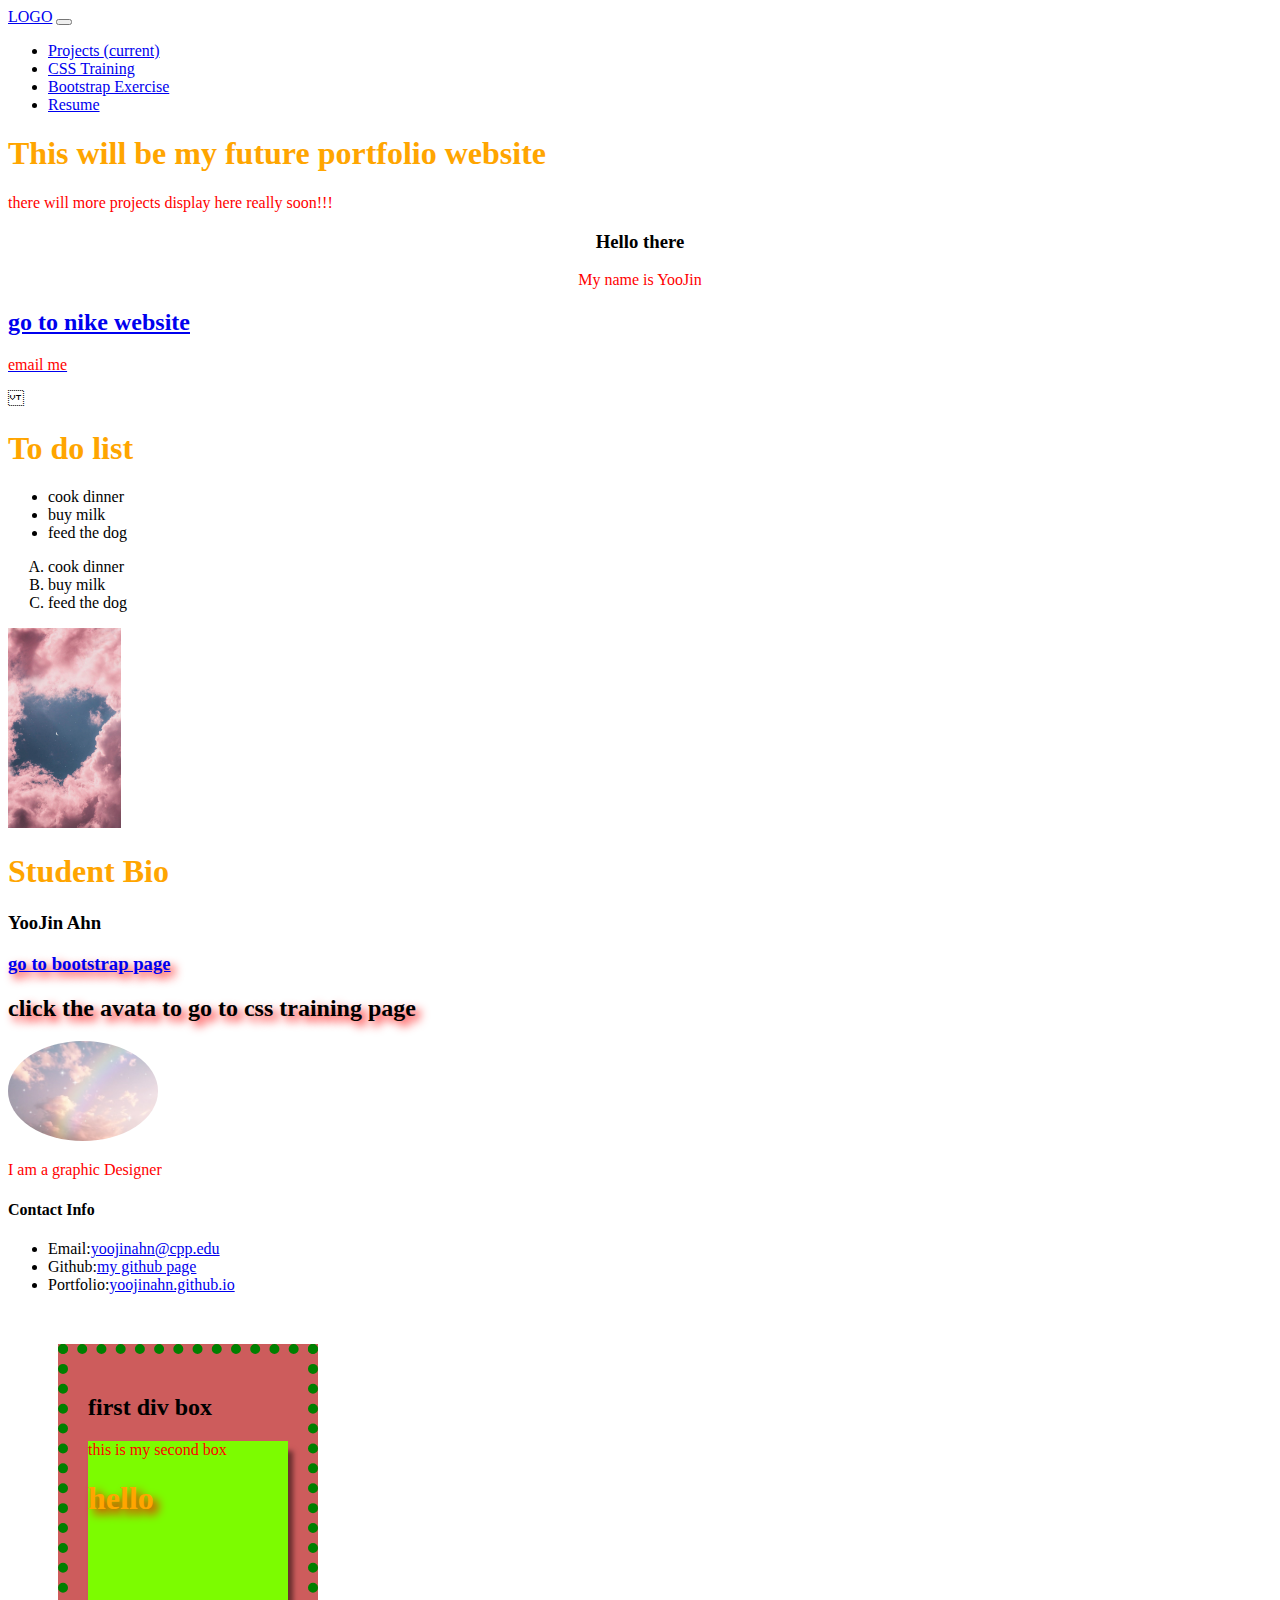
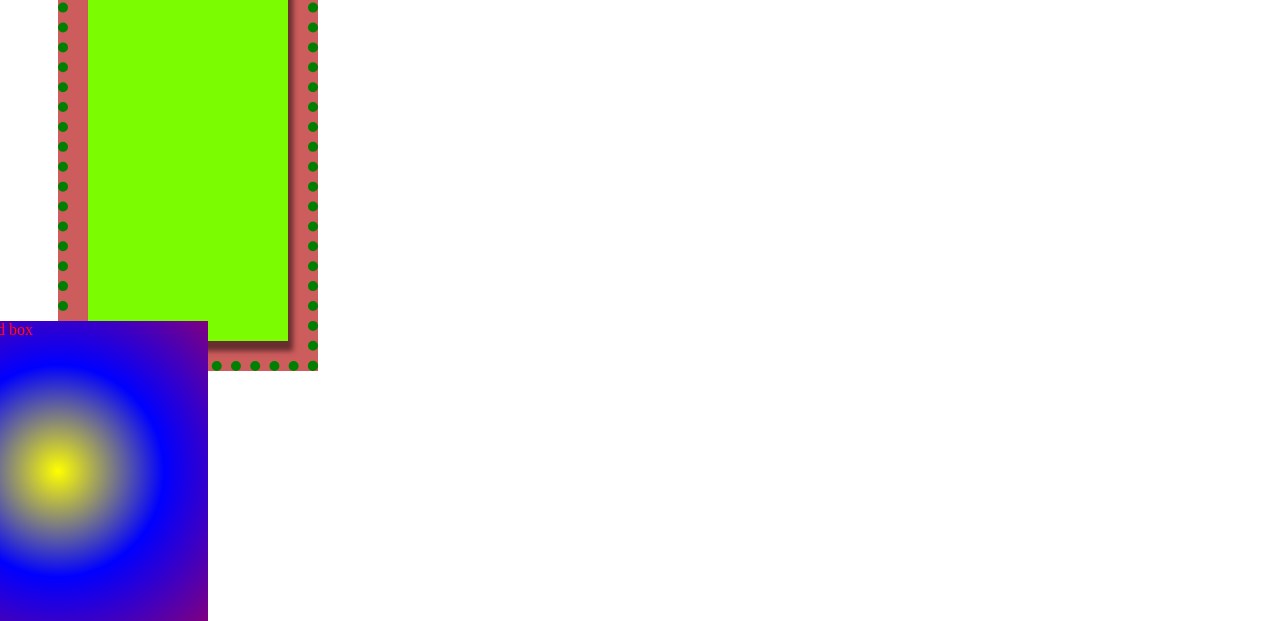
==== index.html @ 05a05e9c "resume" ====
<!DOCTYPE html>

<html>


<head>
  <meta charset="utf-8">
  <meta name="viewport" content="width=device-width, initial-scale=1">
  <title>Portfolio Page</title>
  <link rel="stylesheet" type:"text/css" href="assets/css/homePage.css">
     
  <!-- local/custom stylesheet -->
    <link rel="stylesheet" href="https://cdn.jsdelivr.net/npm/bootstrap@4.5.3/dist/css/bootstrap.min.css" integrity="sha384-TX8t27EcRE3e/ihU7zmQxVncDAy5uIKz4rEkgIXeMed4M0jlfIDPvg6uqKI2xXr2" crossorigin="anonymous"></head>
    
  </head> 

<body>
    <!-- BS navigation bar-->
      <nav class="navbar navbar-expand-lg navbar-light customNav">
          <a class="navbar-brand" href="index.html">LOGO</a>
          <button class="navbar-toggler" type="button" data-toggle="collapse" data-target="#navbarSupportedContent"
              aria-controls="navbarSupportedContent" aria-expanded="false" aria-label="Toggle navigation">
              <span class="navbar-toggler-icon"></span>
          </button>
  
          <div class="collapse navbar-collapse" id="navbarSupportedContent">
              <ul class="navbar-nav mr-auto">
                  <li class="nav-item">
                      <a class="nav-link" href="index.html">Projects <span class="sr-only">(current)</span></a>
                  </li>
                  <li class="nav-item">
                      <a class="nav-link" href="cssTraining.html">CSS Training</a>
                  </li>
                  <li class="nav-item">
                      <a class="nav-link" href="boostrapExercise.html">Bootstrap Exercise</a>
                  </li>
                  <li class="nav-item active">
                      <a class="nav-link" href="resume.html">Resume</a>
                  </li>
              </ul>
          </div>
      </nav>

  <h1 id="blackText">This will be my future portfolio website</h1>
  <p class="blackText">there will more projects display here really soon!!!</p>
  <h3 class="brownText" align="center">Hello there</h3>
  <p id="blackText" align="center">My name is YooJin</p>
  <a href="https://www.nike.com/" target="_blank">
    <h2>go to nike website</h2>
  </a>
  <a href="mailto:yoojinahn@cpp.edu">
    <p>email me</p>
  </a>
  
  <h1>To do list</h1>
  <!-- this order list -->
  <ul type="list-style-type:square"></ul>
  <ul>
    <li>cook dinner</li>
    <li>buy milk</li>
    <li>feed the dog</li>
  </ul>
  <ol type="A">
    <li>cook dinner</li>
    <li>buy milk</li>
    <li>feed the dog</li>
  </ol>
  <img width="auto" height="200" src="assets/images/moon.jpg">
</body>


<!--Student Bio Section-->
  <h1> Student Bio</h1>
  <h3>YooJin Ahn</h3>
  <a href="boostrapExercise.html">
  <h3 class="shadowText">go to bootstrap page</h3>
  </a>
  <h2 class="shadowText">click the avata to go to css training page</h2>
  <a href="cssTraining.html">
  <img width="auto" height="100" style="border-radius: 50%;" src="assets/images/rainbow.jpg">
  </a>

  <p>I am a graphic Designer</p> 
  <h4>Contact Info</h4>
  <ul>
    <li>Email:<a href="mailto:yoojinahn@cpp.edu">yoojinahn@cpp.edu</a></li>
    <li>Github:<a href="https://github.com/yoojinahn82/yoojinahn.github.io">my github page</a></li>
    <li>Portfolio:<a href="https://yoojinahn82.github.io/yoojinahn.github.io/">yoojinahn.github.io</a></li>
  </ul>

  <div id="firstBox">
    <h2>first div box</h2>
    <div class="secondBox">
      <p>this is my second box</p>
      <h1 class="shadowText">hello</h1>
    </div>
  </div>

  <div id="thirdBox">
    <P>this is my third box</P>

  </div>

</body>

<!-- boostrap script -->
<script src="https://code.jquery.com/jquery-3.5.1.slim.min.js" integrity="sha384-DfXdz2htPH0lsSSs5nCTpuj/zy4C+OGpamoFVy38MVBnE+IbbVYUew+OrCXaRkfj" crossorigin="anonymous"></script>
<script src="https://cdn.jsdelivr.net/npm/popper.js@1.16.1/dist/umd/popper.min.js" integrity="sha384-9/reFTGAW83EW2RDu2S0VKaIzap3H66lZH81PoYlFhbGU+6BZp6G7niu735Sk7lN" crossorigin="anonymous"></script>
<script src="https://cdn.jsdelivr.net/npm/bootstrap@4.5.3/dist/js/bootstrap.min.js" integrity="sha384-w1Q4orYjBQndcko6MimVbzY0tgp4pWB4lZ7lr30WKz0vr/aWKhXdBNmNb5D92v7s" crossorigin="anonymous"></script>

</html>
---- assets/css/homePage.css ----
h1 {
  background-image: url(assets/background-image);
  background-repeat: no-repeat;
  background-size: cover;
  color: orange
}

p {
  color: red;
}

h3.pinkText {
  color: green text-decoration="underline";
}

p#pinkText {
  color: hotpink;
}

#firstBox {
  width: 200px;
  background-color: indianred;
  padding: 20px;
  margin: 50px;
  border: 10px green dotted;
}

.secondBox {
  width: 100%;
  height: 500px;
  background-color: lawngreen;
  box-shadow: 5px 10px 5px rgba(0, 0, 0, 0.5);

}

#thirdBox {
  width: 300px;
  height: 300px;
  background-color: #53D0B3;
  margin: -100px;
  background-image: radial-gradient(yellow, blue, purple);
}

a.customLink {
  text-decoration: none;
}

.shadowText {
  text-shadow: 5px 5px 10px red;
}
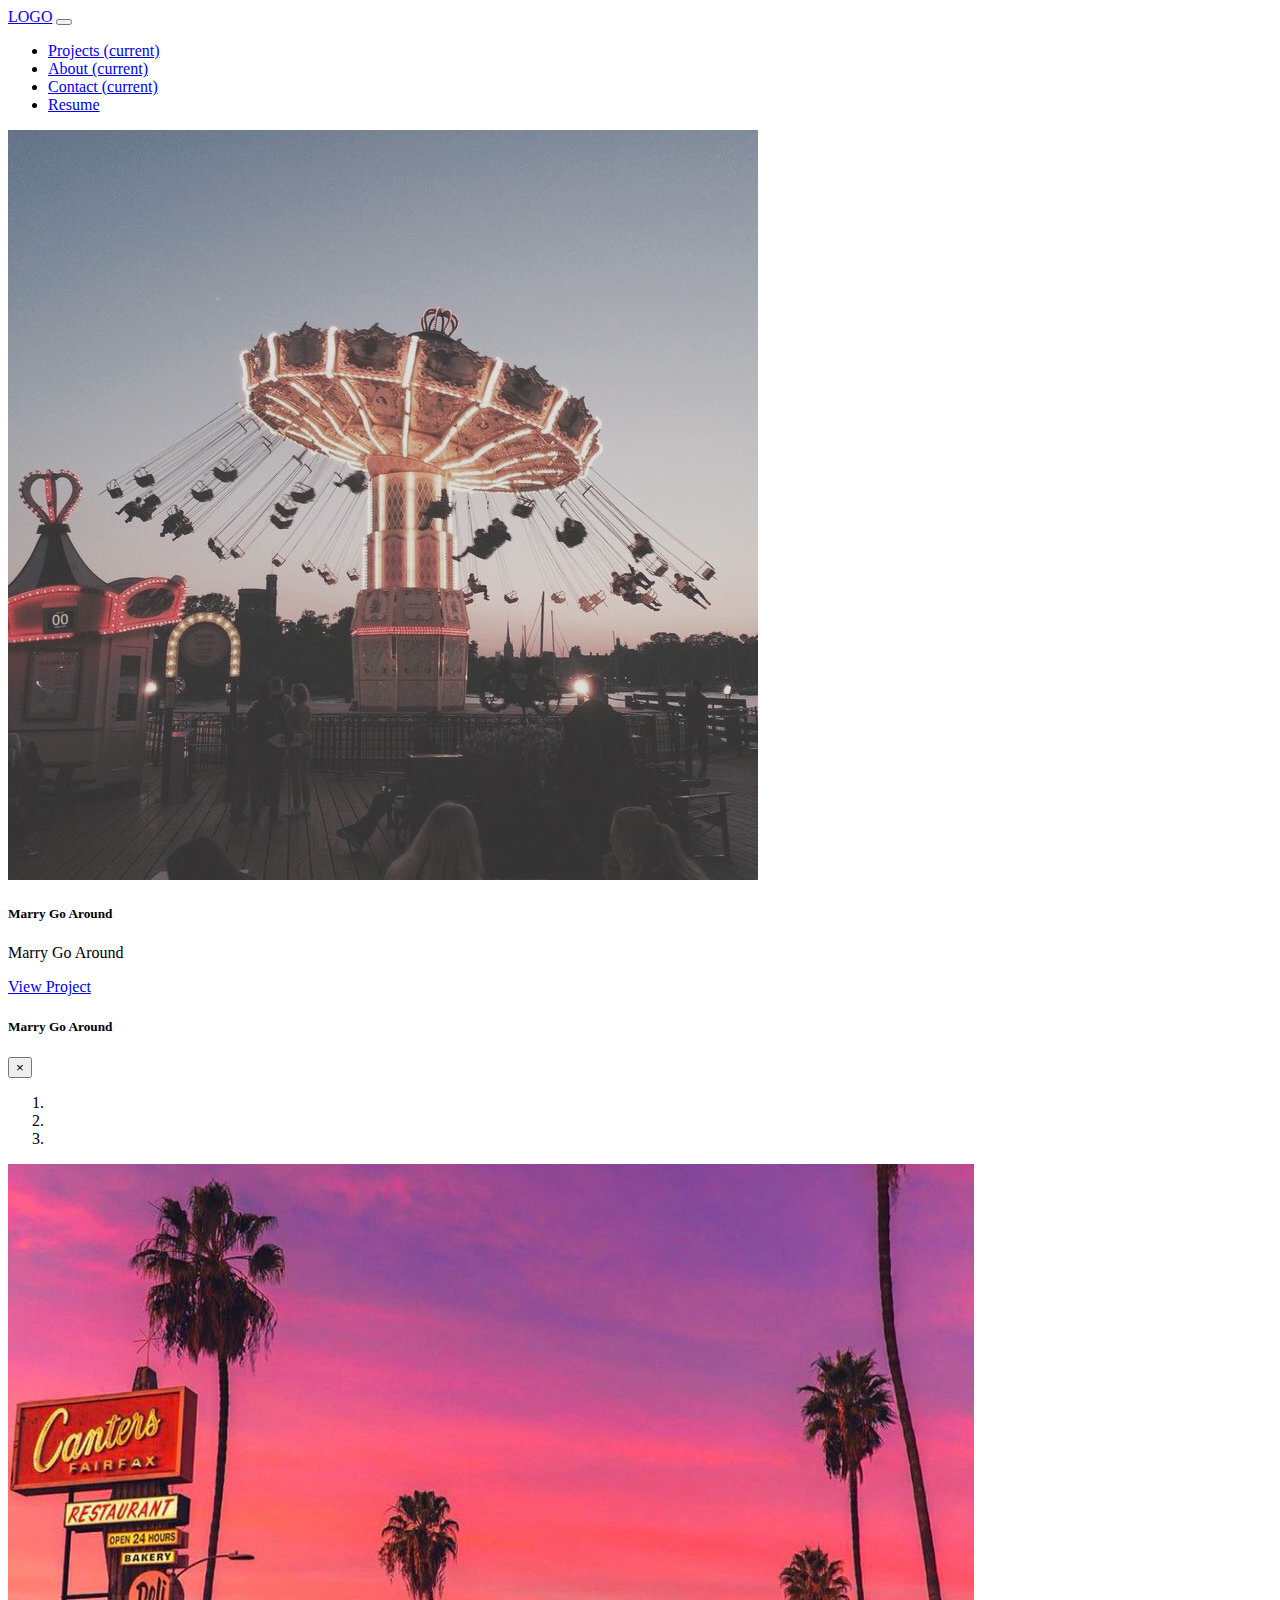
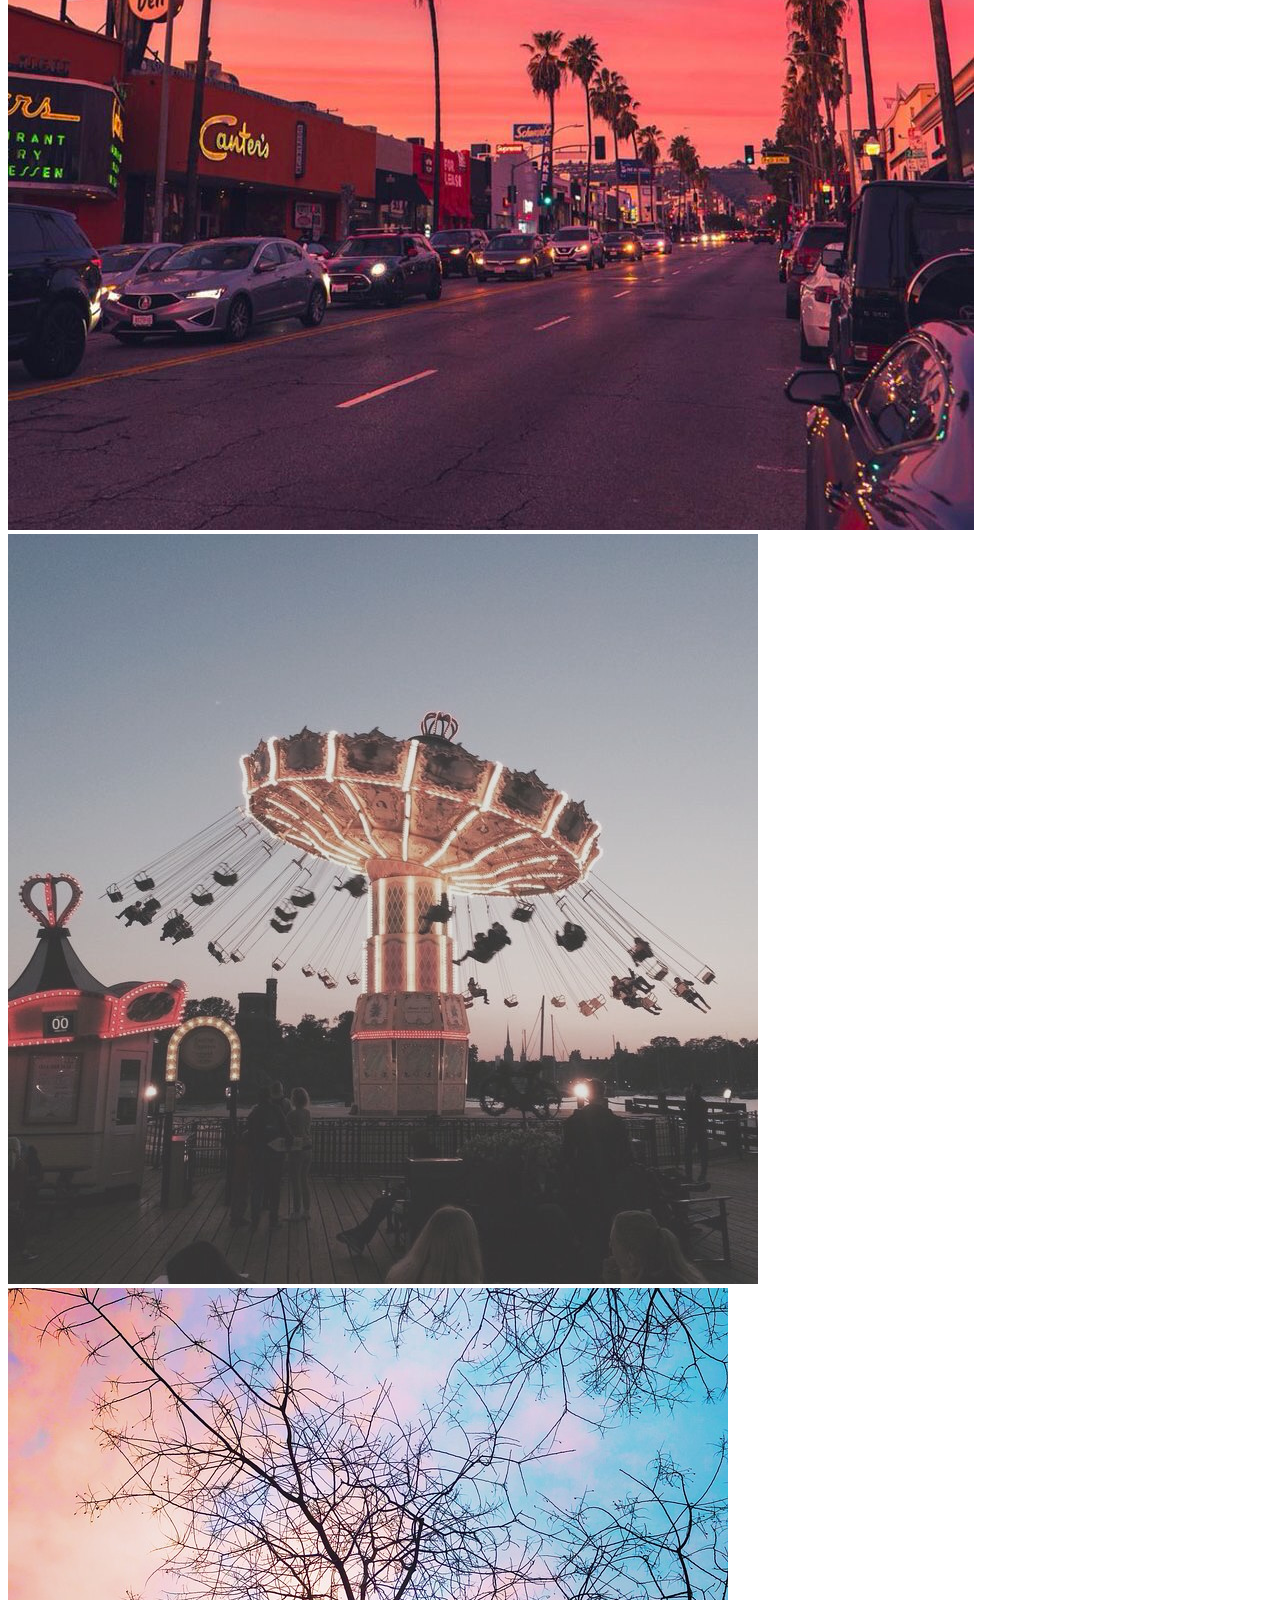
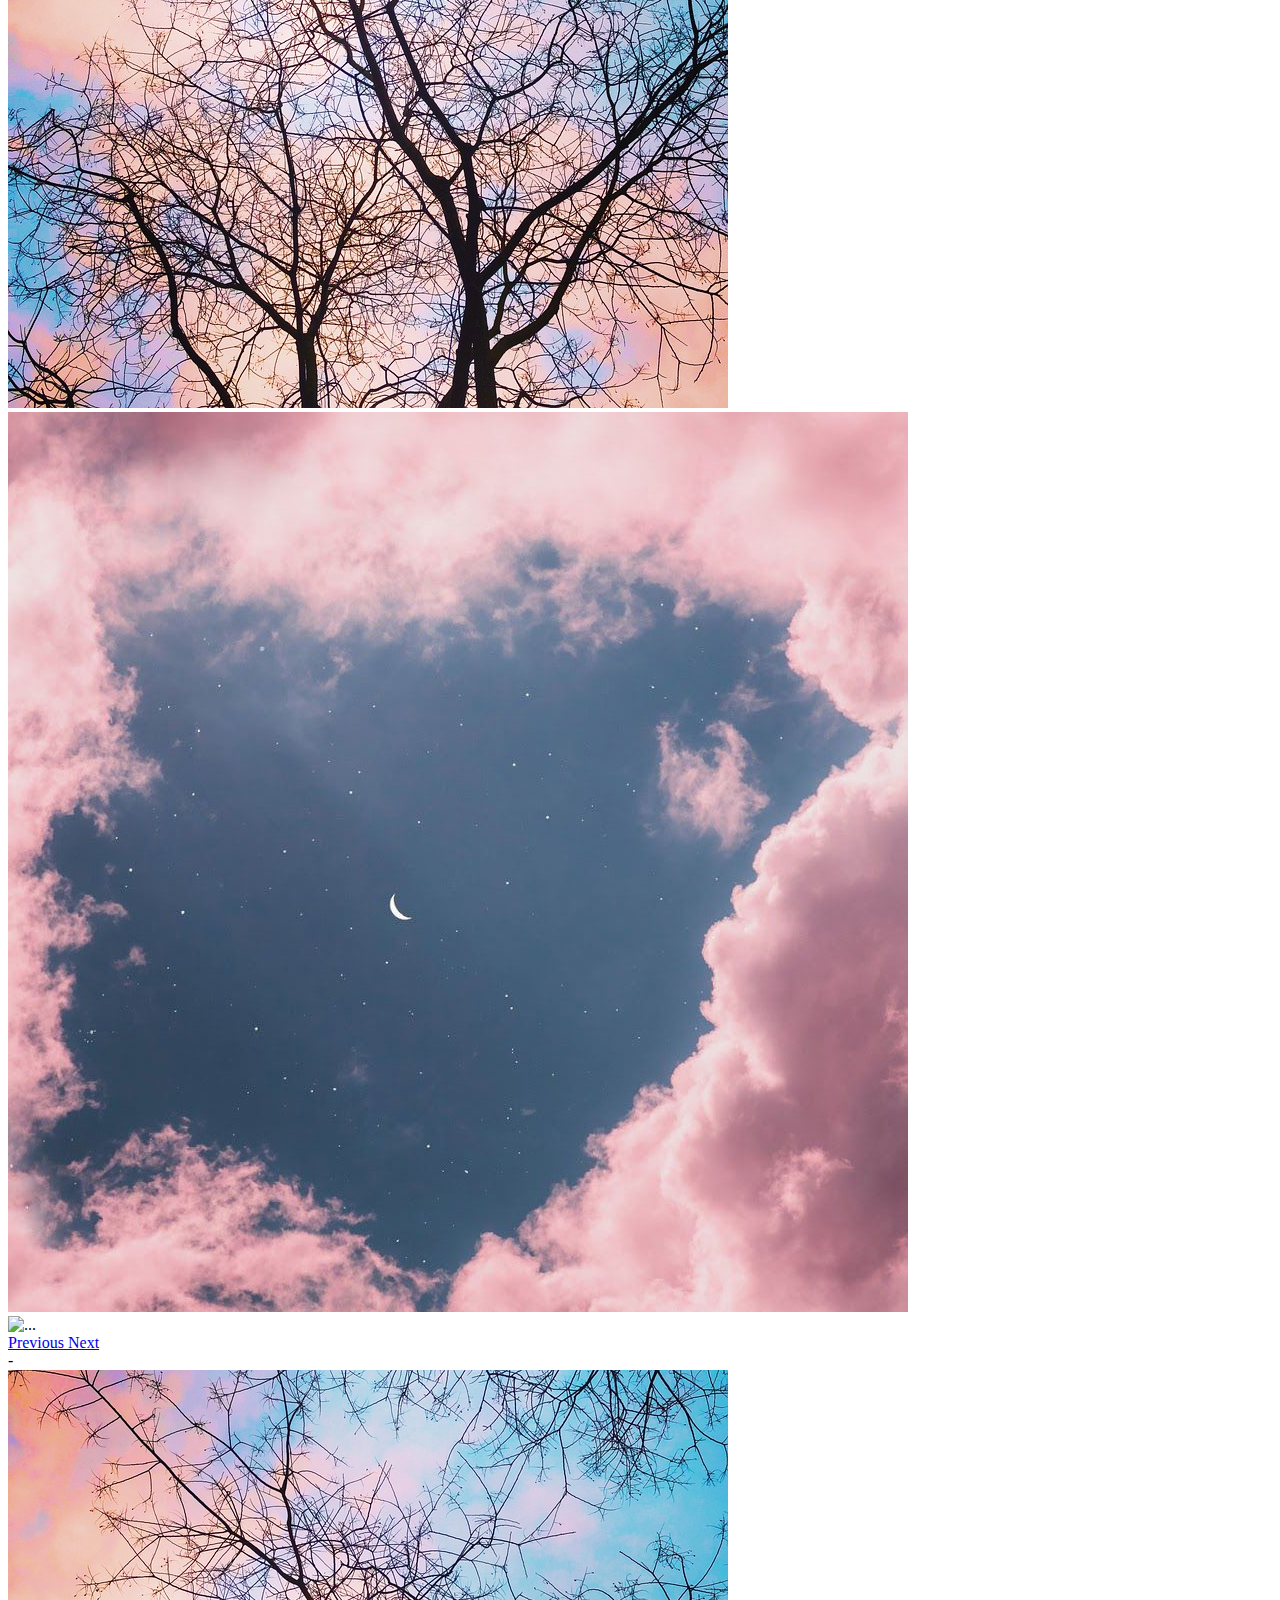
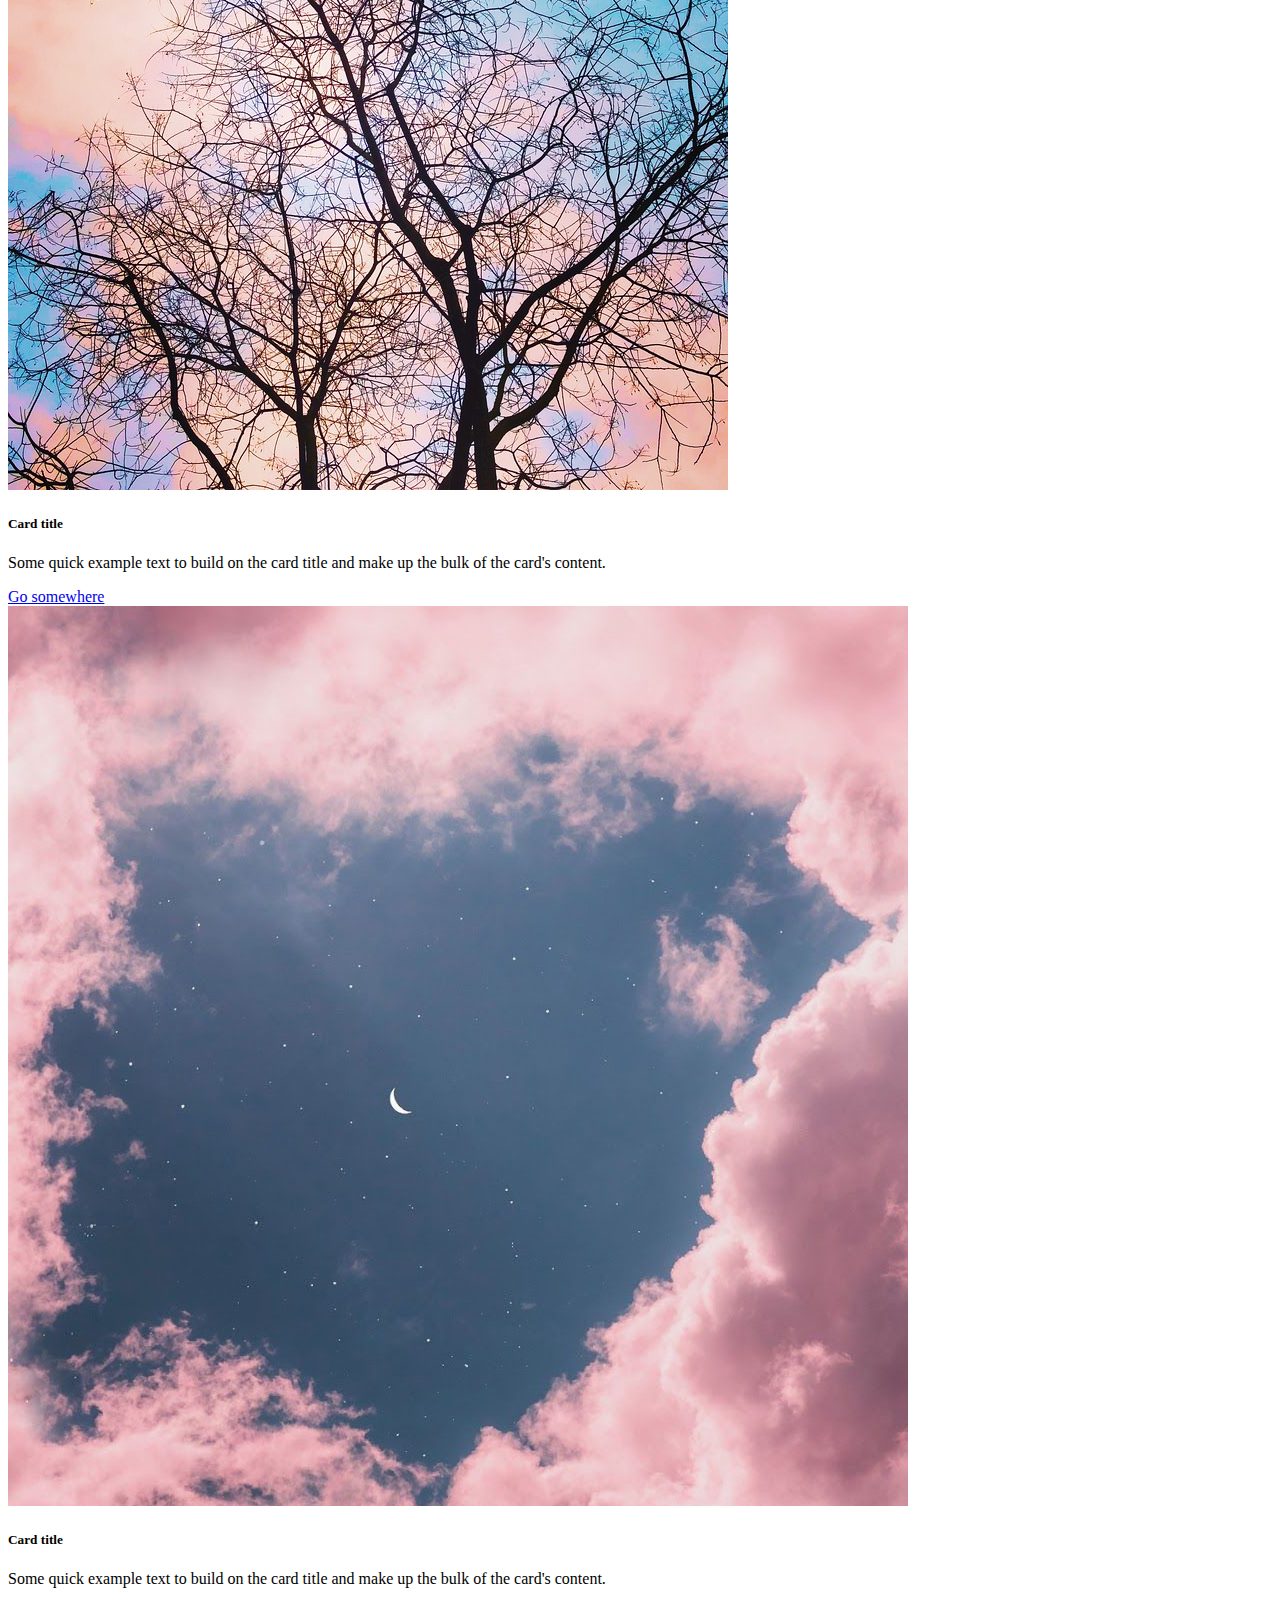
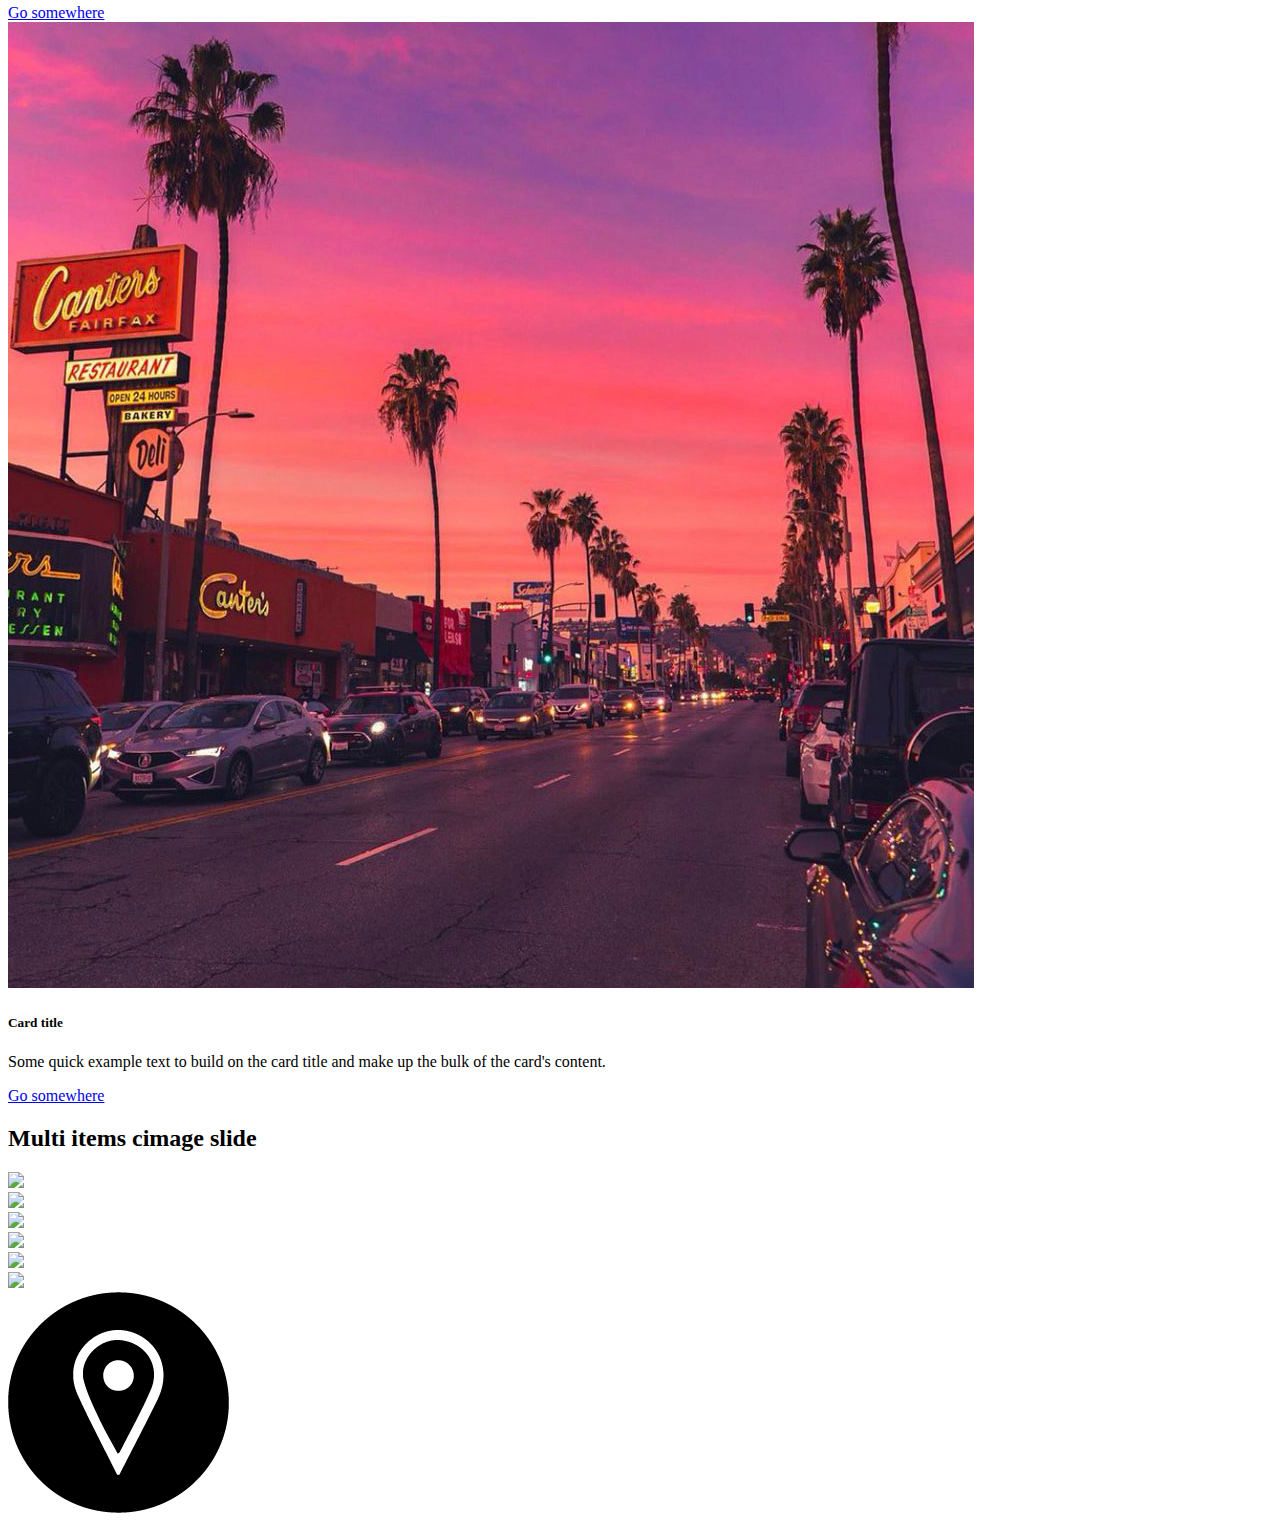
==== commit a04cfb8b: "projects" ====
--- a/index.html
+++ b/index.html
@@ -5,109 +5,243 @@
 
 
 <head>
+
+
   <meta charset="utf-8">
   <meta name="viewport" content="width=device-width, initial-scale=1">
   <title>Portfolio Page</title>
-  <link rel="stylesheet" type:"text/css" href="assets/css/homePage.css">
-     
+ 
+ 
+  <!-- Favicon  -->
+
+   <link rel="icon" href="favicon.ico" type="image/x-icon" />
+   <link rel="apple-touch-icon" href="images/apple-touch-icon.png">
+   <link rel="apple-touch-icon" sizes="72x72" href="images/apple-touch-icon-72x72.png">
+   <link rel="apple-touch-icon" sizes="114x114" href="images/apple-touch-icon-114x114.png">
+
   <!-- local/custom stylesheet -->
-    <link rel="stylesheet" href="https://cdn.jsdelivr.net/npm/bootstrap@4.5.3/dist/css/bootstrap.min.css" integrity="sha384-TX8t27EcRE3e/ihU7zmQxVncDAy5uIKz4rEkgIXeMed4M0jlfIDPvg6uqKI2xXr2" crossorigin="anonymous"></head>
-    
-  </head> 
-
-<body>
-    <!-- BS navigation bar-->
-      <nav class="navbar navbar-expand-lg navbar-light customNav">
-          <a class="navbar-brand" href="index.html">LOGO</a>
-          <button class="navbar-toggler" type="button" data-toggle="collapse" data-target="#navbarSupportedContent"
-              aria-controls="navbarSupportedContent" aria-expanded="false" aria-label="Toggle navigation">
-              <span class="navbar-toggler-icon"></span>
-          </button>
-  
-          <div class="collapse navbar-collapse" id="navbarSupportedContent">
-              <ul class="navbar-nav mr-auto">
-                  <li class="nav-item">
-                      <a class="nav-link" href="index.html">Projects <span class="sr-only">(current)</span></a>
-                  </li>
-                  <li class="nav-item">
+  <link rel="stylesheet" href="https://cdn.jsdelivr.net/npm/bootstrap@4.5.3/dist/css/bootstrap.min.css"
+    integrity="sha384-TX8t27EcRE3e/ihU7zmQxVncDAy5uIKz4rEkgIXeMed4M0jlfIDPvg6uqKI2xXr2" crossorigin="anonymous">
+</head>
+
+</head>
+
+<body id="goToTop" data-spy="scroll" data-offset="0" data-target="goToTop">
+  <!-- BS navigation bar-->
+  <nav class="navbar navbar-expand-lg navbar-light customNav">
+    <a class="navbar-brand" href="index.html">LOGO</a>
+    <button class="navbar-toggler" type="button" data-toggle="collapse" data-target="#navbarSupportedContent"
+      aria-controls="navbarSupportedContent" aria-expanded="false" aria-label="Toggle navigation">
+      <span class="navbar-toggler-icon"></span>
+    </button>
+
+    <div class="collapse navbar-collapse" id="navbarSupportedContent">
+      <ul class="navbar-nav mr-auto">
+        <li class="nav-item">
+          <a class="nav-link" href="index.html">Projects <span class="sr-only">(current)</span></a>
+        </li>
+        <li class="nav-item">
+          <a class="nav-link" href="index.html">About <span class="sr-only">(current)</span></a>
+        </li>
+        <li class="nav-item">
+          <a class="nav-link" href="index.html">Contact <span class="sr-only">(current)</span></a>
+        </li>
+        <li class="nav-item">
+          <a class="nav-link" href="resume.html">Resume</a>
+
+
+          <!-- <li class="nav-item">
                       <a class="nav-link" href="cssTraining.html">CSS Training</a>
                   </li>
                   <li class="nav-item">
                       <a class="nav-link" href="boostrapExercise.html">Bootstrap Exercise</a>
-                  </li>
-                  <li class="nav-item active">
-                      <a class="nav-link" href="resume.html">Resume</a>
-                  </li>
-              </ul>
-          </div>
-      </nav>
-
-  <h1 id="blackText">This will be my future portfolio website</h1>
-  <p class="blackText">there will more projects display here really soon!!!</p>
-  <h3 class="brownText" align="center">Hello there</h3>
-  <p id="blackText" align="center">My name is YooJin</p>
-  <a href="https://www.nike.com/" target="_blank">
-    <h2>go to nike website</h2>
-  </a>
-  <a href="mailto:yoojinahn@cpp.edu">
-    <p>email me</p>
-  </a>
-  -
-  <h1>To do list</h1>
-  <!-- this order list -->
-  <ul type="list-style-type:square"></ul>
-  <ul>
-    <li>cook dinner</li>
-    <li>buy milk</li>
-    <li>feed the dog</li>
-  </ul>
-  <ol type="A">
-    <li>cook dinner</li>
-    <li>buy milk</li>
-    <li>feed the dog</li>
-  </ol>
-  <img width="auto" height="200" src="assets/images/moon.jpg">
-</body>
-
-
-<!--Student Bio Section-->
-  <h1> Student Bio</h1>
-  <h3>YooJin Ahn</h3>
-  <a href="boostrapExercise.html">
-  <h3 class="shadowText">go to bootstrap page</h3>
-  </a>
-  <h2 class="shadowText">click the avata to go to css training page</h2>
-  <a href="cssTraining.html">
-  <img width="auto" height="100" style="border-radius: 50%;" src="assets/images/rainbow.jpg">
-  </a>
-
-  <p>I am a graphic Designer</p> 
-  <h4>Contact Info</h4>
-  <ul>
-    <li>Email:<a href="mailto:yoojinahn@cpp.edu">yoojinahn@cpp.edu</a></li>
-    <li>Github:<a href="https://github.com/yoojinahn82/yoojinahn.github.io">my github page</a></li>
-    <li>Portfolio:<a href="https://yoojinahn82.github.io/yoojinahn.github.io/">yoojinahn.github.io</a></li>
-  </ul>
-
-  <div id="firstBox">
-    <h2>first div box</h2>
-    <div class="secondBox">
-      <p>this is my second box</p>
-      <h1 class="shadowText">hello</h1>
+                  </li> -->
+        </li>
+      </ul>
+    </div>
+  </nav>
+
+  <div class="container-fluid">
+    <div class="row">
+      <!-- modal for marrygoaround -->
+      <div class="col-sm-6 col-md-4 col-lg-3">
+        <div class="card">
+          <img src="assets/images/marry.jpg" class="card-img-top" alt="...">
+          <div class="card-body">
+            <h5 class="card-title">Marry Go Around</h5>
+            <p class="card-text">Marry Go Around</p>
+            <a href="#" class="btn btn-primary" data-target="modal" data-toggle="marrymodal">View Project</a>
+          </div>
+        </div>
+
+        <!-- modal for marry go around project -->
+        <div class="modal fade" id="marrymodal" tabindex="-1" aria-hidden="true">
+          <div class="modal-dialog modal-xl">
+            <div class="modal-content">
+              <div class="modal-header">
+                <h5 class="modal-title">Marry Go Around</h5>
+                <button type="button" class="close" data-dismiss="modal" aria-label="Close">
+                  <span aria-hidden="true">&times;</span>
+                </button>
+              </div>
+              <div class="modal-body">
+                <div id="carouselExampleIndicators" class="carousel slide" data-ride="carousel">
+                  <ol class="carousel-indicators">
+                    <li data-target="#carouselExampleIndicators" data-slide-to="0" class="active"></li>
+                    <li data-target="#carouselExampleIndicators" data-slide-to="1"></li>
+                    <li data-target="#carouselExampleIndicators" data-slide-to="2"></li>
+                  </ol>
+                  <div class="carousel-inner">
+                    <div class="carousel-item active">
+                      <img src="assets/images/la.jpg" class="d-block w-100" alt="...">
+                    </div>
+                    <div class="carousel-item">
+                      <img src="assets/images/marry.jpg" class="d-block w-100" alt="...">
+                    </div>
+                    <div class="carousel-item">
+                      <img src="assets/images/tree.jpg" class="d-block w-100" alt="...">
+                    </div>
+                    <div class="carousel-item">
+                      <img src="assets/images/moon.jpg" class="d-block w-100" alt="...">
+                    </div>
+                    <div class="carousel-item">
+                      <img src="..." class="d-block w-100" alt="...">
+                    </div>
+                  </div>
+                  <a class="carousel-control-prev" href="#carouselExampleIndicators" role="button" data-slide="prev">
+                    <span class="carousel-control-prev-icon" aria-hidden="true"></span>
+                    <span class="sr-only">Previous</span>
+                  </a>
+                  <a class="carousel-control-next" href="#carouselExampleIndicators" role="button" data-slide="next">
+                    <span class="carousel-control-next-icon" aria-hidden="true"></span>
+                    <span class="sr-only">Next</span>
+                  </a>
+                </div>
+              </div>
+            </div>
+          </div>
+        </div>
+      </div>
+
+      <div class="col-sm-6 col-md-4 col-lg-3"> -   
+        <div class="card">
+          <img src="assets/images/tree.jpg" class="card-img-top" alt="...">
+          <div class="card-body">
+            <h5 class="card-title">Card title</h5>
+            <p class="card-text">Some quick example text to build on the card title and make up the bulk of the card's
+              content.</p>
+            <a href="#" class="btn btn-primary">Go somewhere</a>
+          </div>
+        </div>
+
+      </div>
+      <div class="col-sm-6 col-md-4 col-lg-3">
+        <div class="card">
+          <img src="assets/images/moon.jpg" class="card-img-top" alt="...">
+          <div class="card-body">
+            <h5 class="card-title">Card title</h5>
+            <p class="card-text">Some quick example text to build on the card title and make up the bulk of the card's
+              content.</p>
+            <a href="#" class="btn btn-primary">Go somewhere</a>
+          </div>
+        </div>
+      </div>
+      <div class="col-sm-6 col-md-4 col-lg-3">
+        <div class="card">
+          <img src="assets/images/la.jpg" class="card-img-top" alt="...">
+          <div class="card-body">
+            <h5 class="card-title">Card title</h5>
+            <p class="card-text">Some quick example text to build on the card title and make up the bulk of the card's
+              content.</p>
+            <a href="#" class="btn btn-primary">Go somewhere</a>
+          </div>
+        </div>
+
+
+         <!-- multi items carousel slider -->
+         <section class="multiItemsCarousel">
+          <div class="sectionTitle ">
+              <h2>Multi items cimage slide</h2>
+          </div>
+
+          <div class="row">
+              <div id="muliCarousel" class="carousel slide" data-ride="carousel">
+                  <div class="carousel-inner">
+                      <div class="carousel-item active">
+                          <img class="col-6 col-sm-4 col-md-3" src="assets/images/apple.jpeg">
+                      </div>
+                      <div class="carousel-item">
+                          <img class="col-6 col-sm-4 col-md-3" src="assets/images/huskies.jpeg">
+                      </div>
+                      <div class="carousel-item">
+                          <img class="col-6 col-sm-4 col-md-3" src="assets/images/macaroon.jpg">
+                      </div>
+                      <div class="carousel-item">
+                          <img class="col-6 col-sm-4 col-md-3" src="assets/images/foxCupcake.jpg">
+                      </div>
+                      <div class="carousel-item">
+                          <img class="col-6 col-sm-4 col-md-3" src="assets/images/wave.jpg">
+                      </div>
+                      <div class="carousel-item">
+                          <img class="col-6 col-sm-4 col-md-3" src="assets/images/camping.jpg">
+                      </div>
+                  </div>
+
+                  <a class="carousel-control-prev" href="#muliCarousel" role="button" data-slide="prev">
+                      <span aria-hidden="true">
+                          <i class="fas fa-chevron-left"></i>
+                      </span>
+                  </a>
+                  <a class="carousel-control-next" href="#muliCarousel" role="button" data-slide="next">
+                      <span aria-hidden="true">
+                          <i class="fas fa-chevron-right"></i>
+                      </span>
+                  </a>
+              </div>
+          </div>
+      </section>
+        <!-- extra sm-4 will be push down  -->
+      </div>
     </div>
   </div>
 
-  <div id="thirdBox">
-    <P>this is my third box</P>
-
+  <div class="footer">
+    <a type="button" class="btn btn-secondary" data-toggle="tooltip" data-placement="right" title="click here" href="#goToTop">
+     <span>
+       <img src="assets/images/location.png">
+     </span>
+    </a>
   </div>
 
-</body>
-
-<!-- boostrap script -->
-<script src="https://code.jquery.com/jquery-3.5.1.slim.min.js" integrity="sha384-DfXdz2htPH0lsSSs5nCTpuj/zy4C+OGpamoFVy38MVBnE+IbbVYUew+OrCXaRkfj" crossorigin="anonymous"></script>
-<script src="https://cdn.jsdelivr.net/npm/popper.js@1.16.1/dist/umd/popper.min.js" integrity="sha384-9/reFTGAW83EW2RDu2S0VKaIzap3H66lZH81PoYlFhbGU+6BZp6G7niu735Sk7lN" crossorigin="anonymous"></script>
-<script src="https://cdn.jsdelivr.net/npm/bootstrap@4.5.3/dist/js/bootstrap.min.js" integrity="sha384-w1Q4orYjBQndcko6MimVbzY0tgp4pWB4lZ7lr30WKz0vr/aWKhXdBNmNb5D92v7s" crossorigin="anonymous"></script>
+  <!-- boostrap script -->
+  <script src="https://code.jquery.com/jquery-3.5.1.slim.min.js"
+    integrity="sha384-DfXdz2htPH0lsSSs5nCTpuj/zy4C+OGpamoFVy38MVBnE+IbbVYUew+OrCXaRkfj" crossorigin="anonymous">
+  </script>
+  <script src="https://cdn.jsdelivr.net/npm/popper.js@1.16.1/dist/umd/popper.min.js"
+    integrity="sha384-9/reFTGAW83EW2RDu2S0VKaIzap3H66lZH81PoYlFhbGU+6BZp6G7niu735Sk7lN" crossorigin="anonymous">
+  </script>
+  <script src="https://cdn.jsdelivr.net/npm/bootstrap@4.5.3/dist/js/bootstrap.min.js"
+    integrity="sha384-w1Q4orYjBQndcko6MimVbzY0tgp4pWB4lZ7lr30WKz0vr/aWKhXdBNmNb5D92v7s" crossorigin="anonymous">
+  </script>
+
+  <script>
+    $(document).ready(function () {
+      //tool tip
+      $('[data-toggle="tooltip"]').tooltip ();
+
+      $("a.toTop").on('click', function (event) {
+                if (this.hash !== "") {
+                    event.preventDefault();
+                    var hash = this.hash;
+                    $('html, body').animate({
+                        scrollTop: $(hash).offset().top
+                    }, 800, function () {
+                        window.location.hash = hash;
+                    });
+                }
+            });
+    })
+
+  </script>
 
 </html>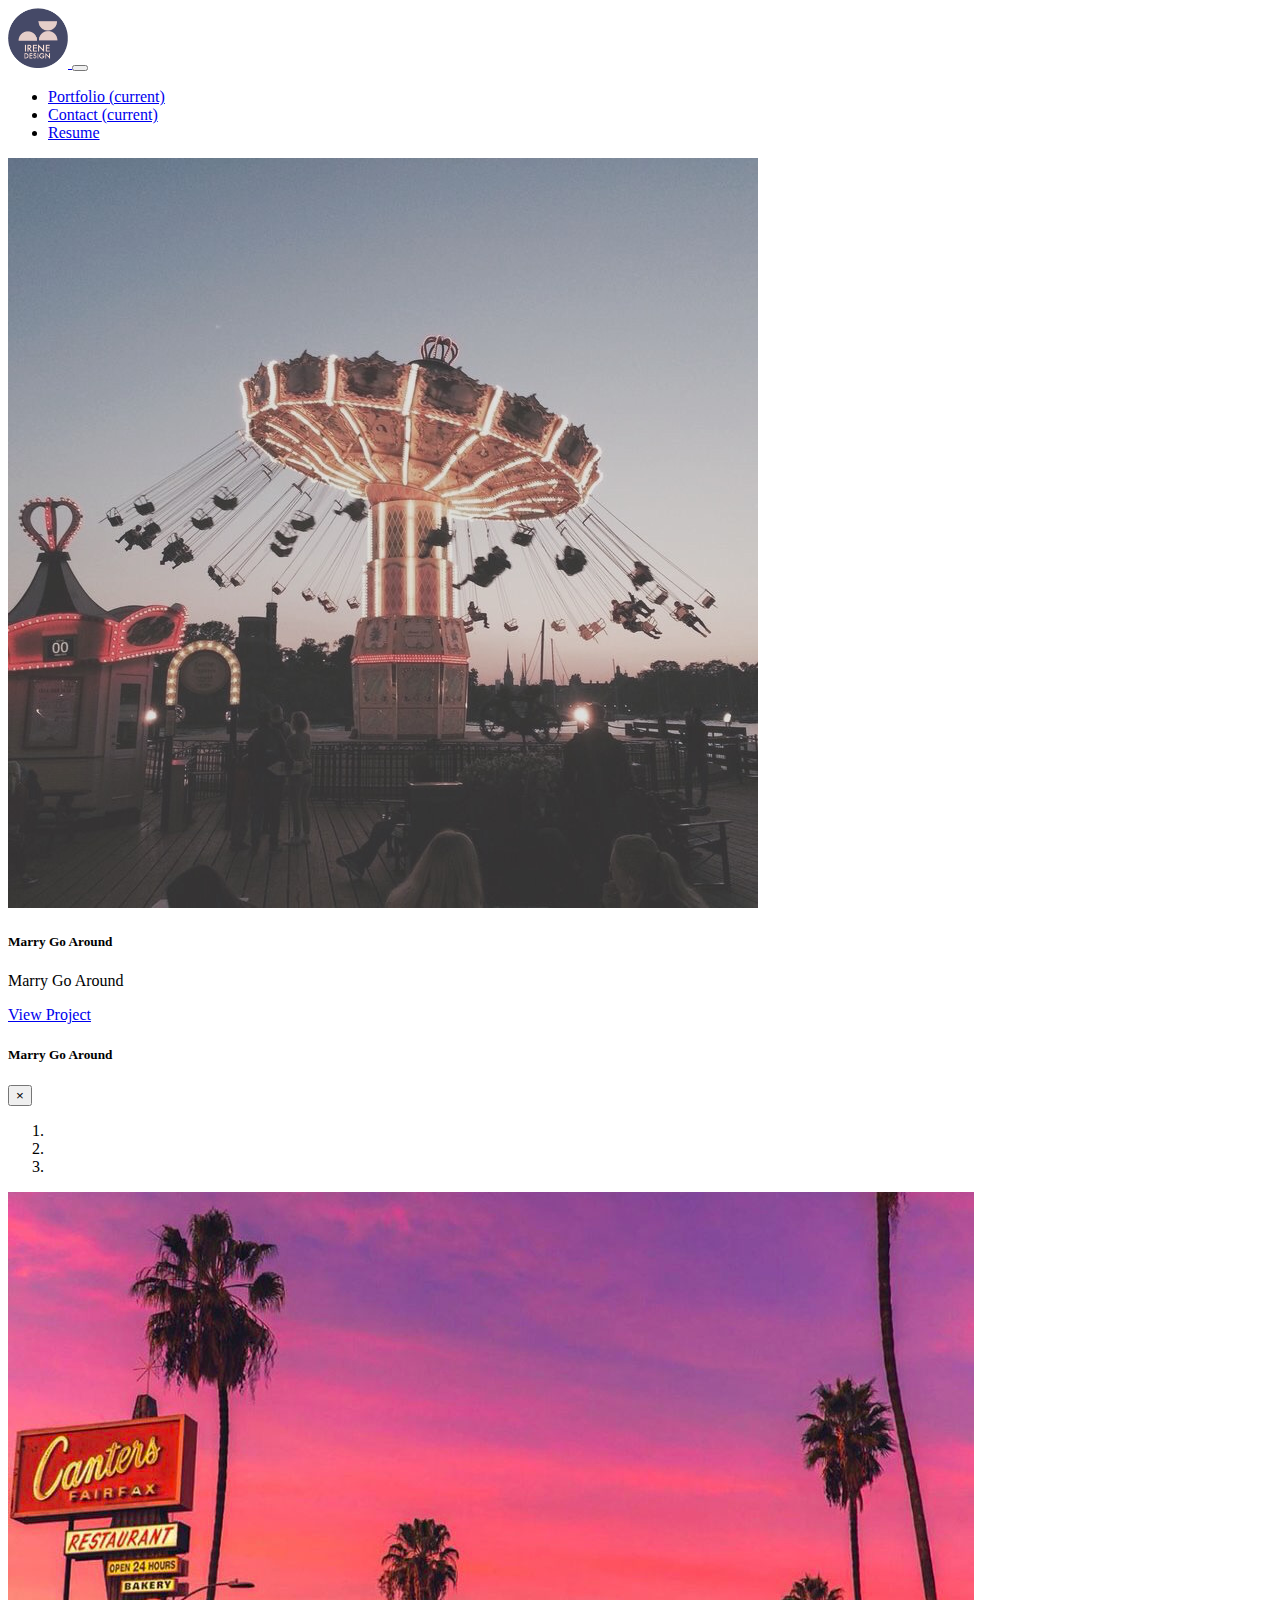
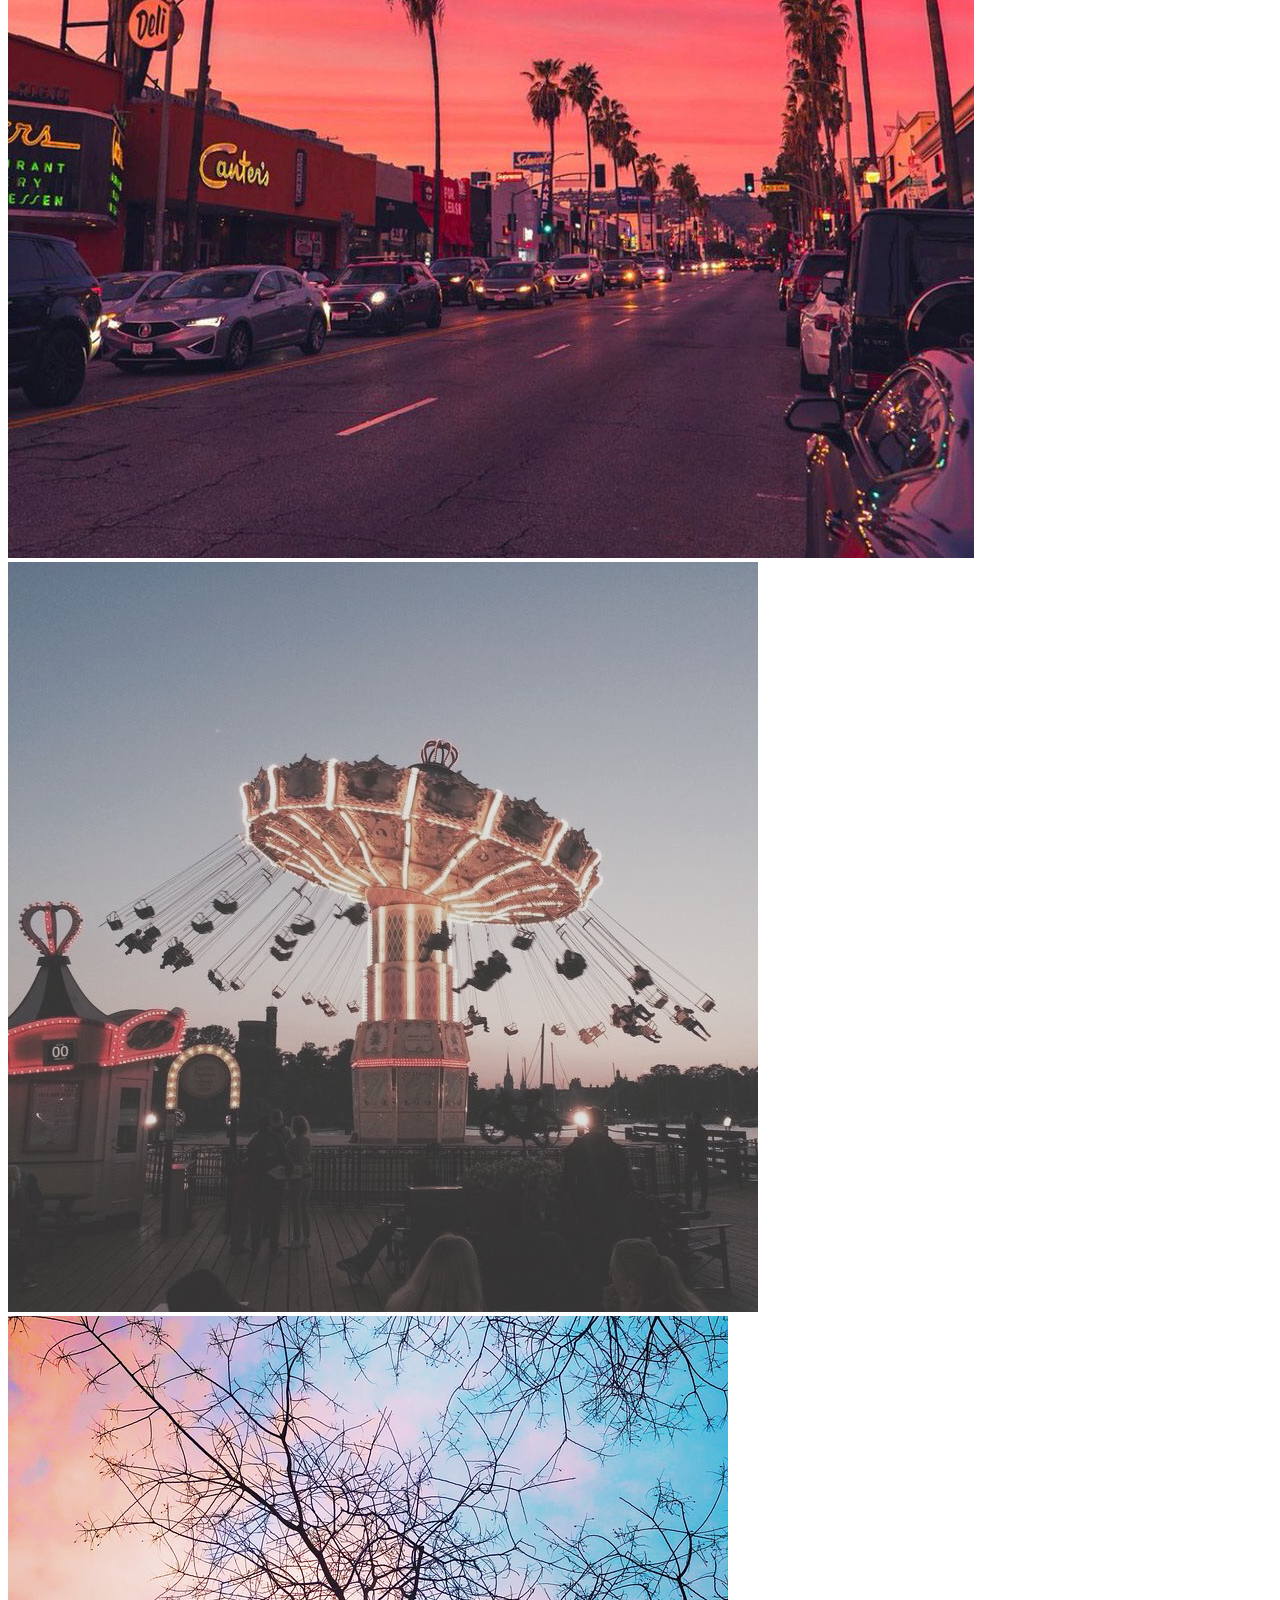
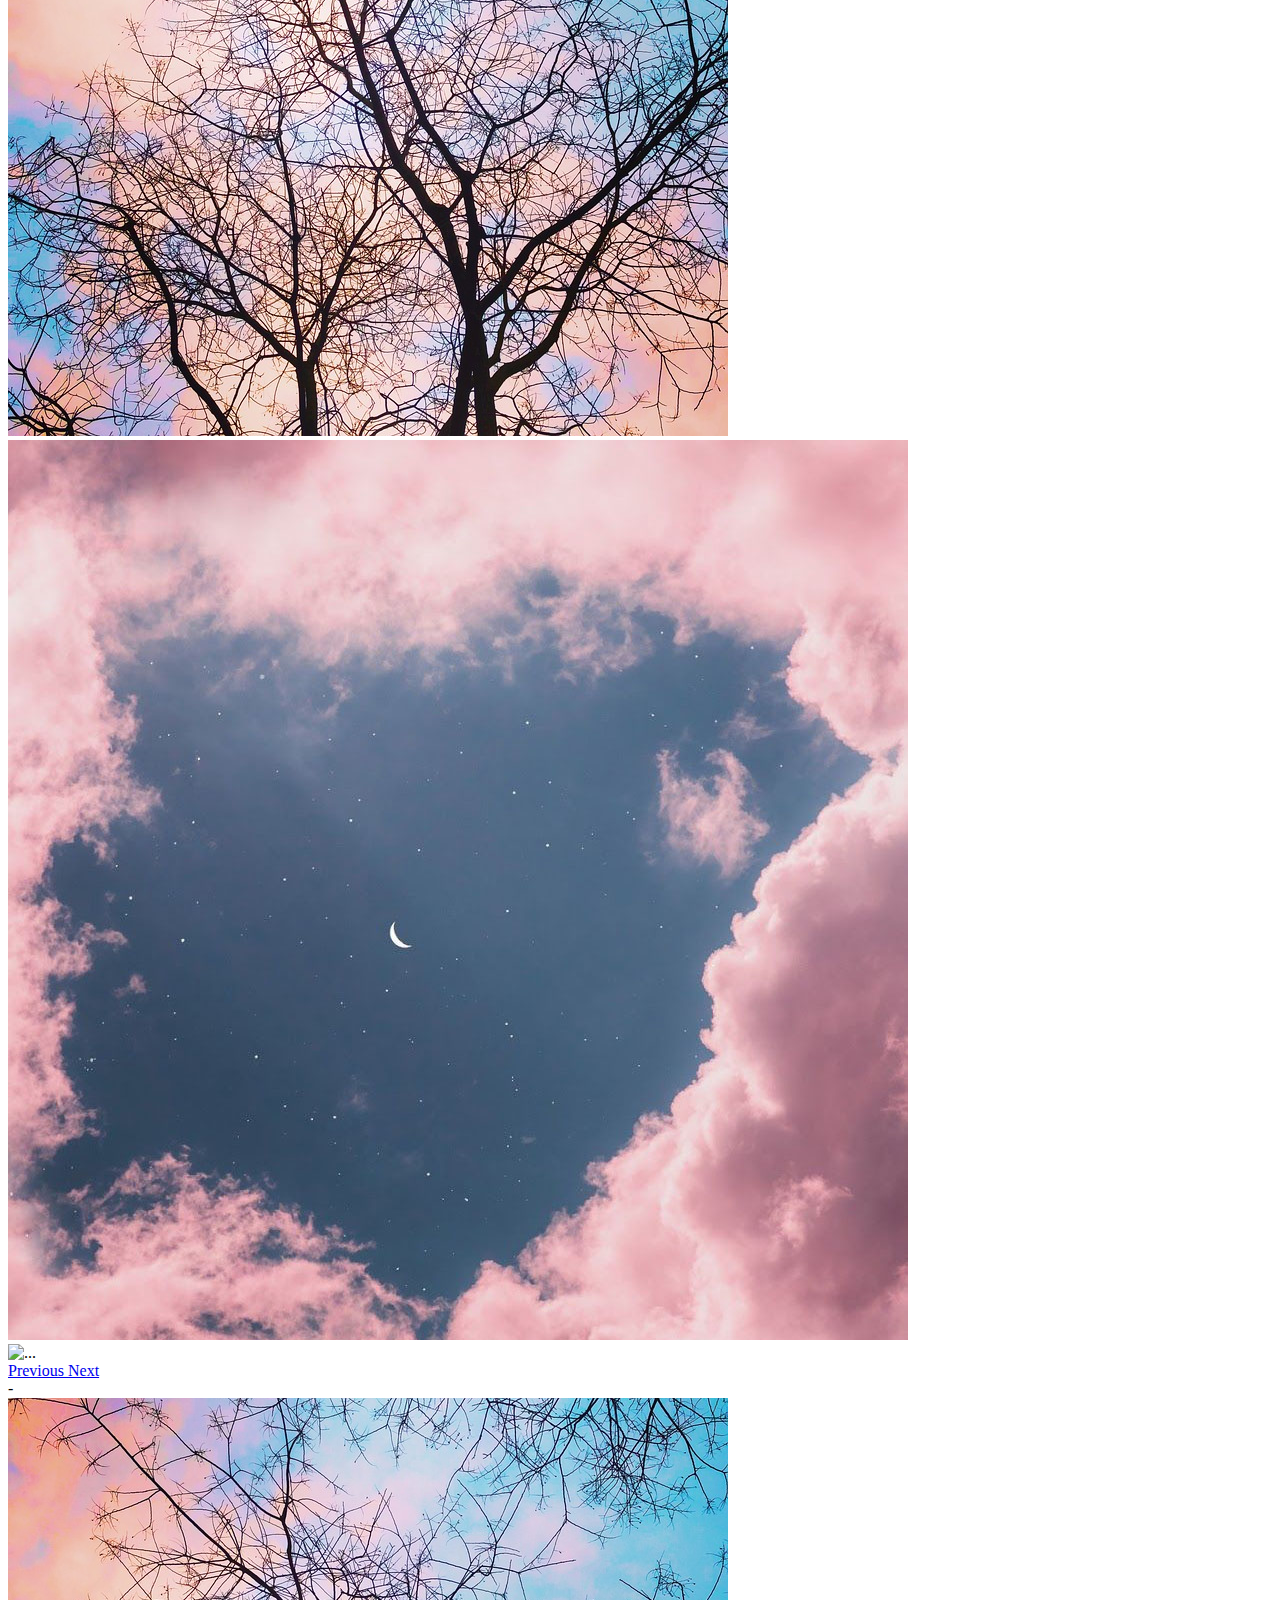
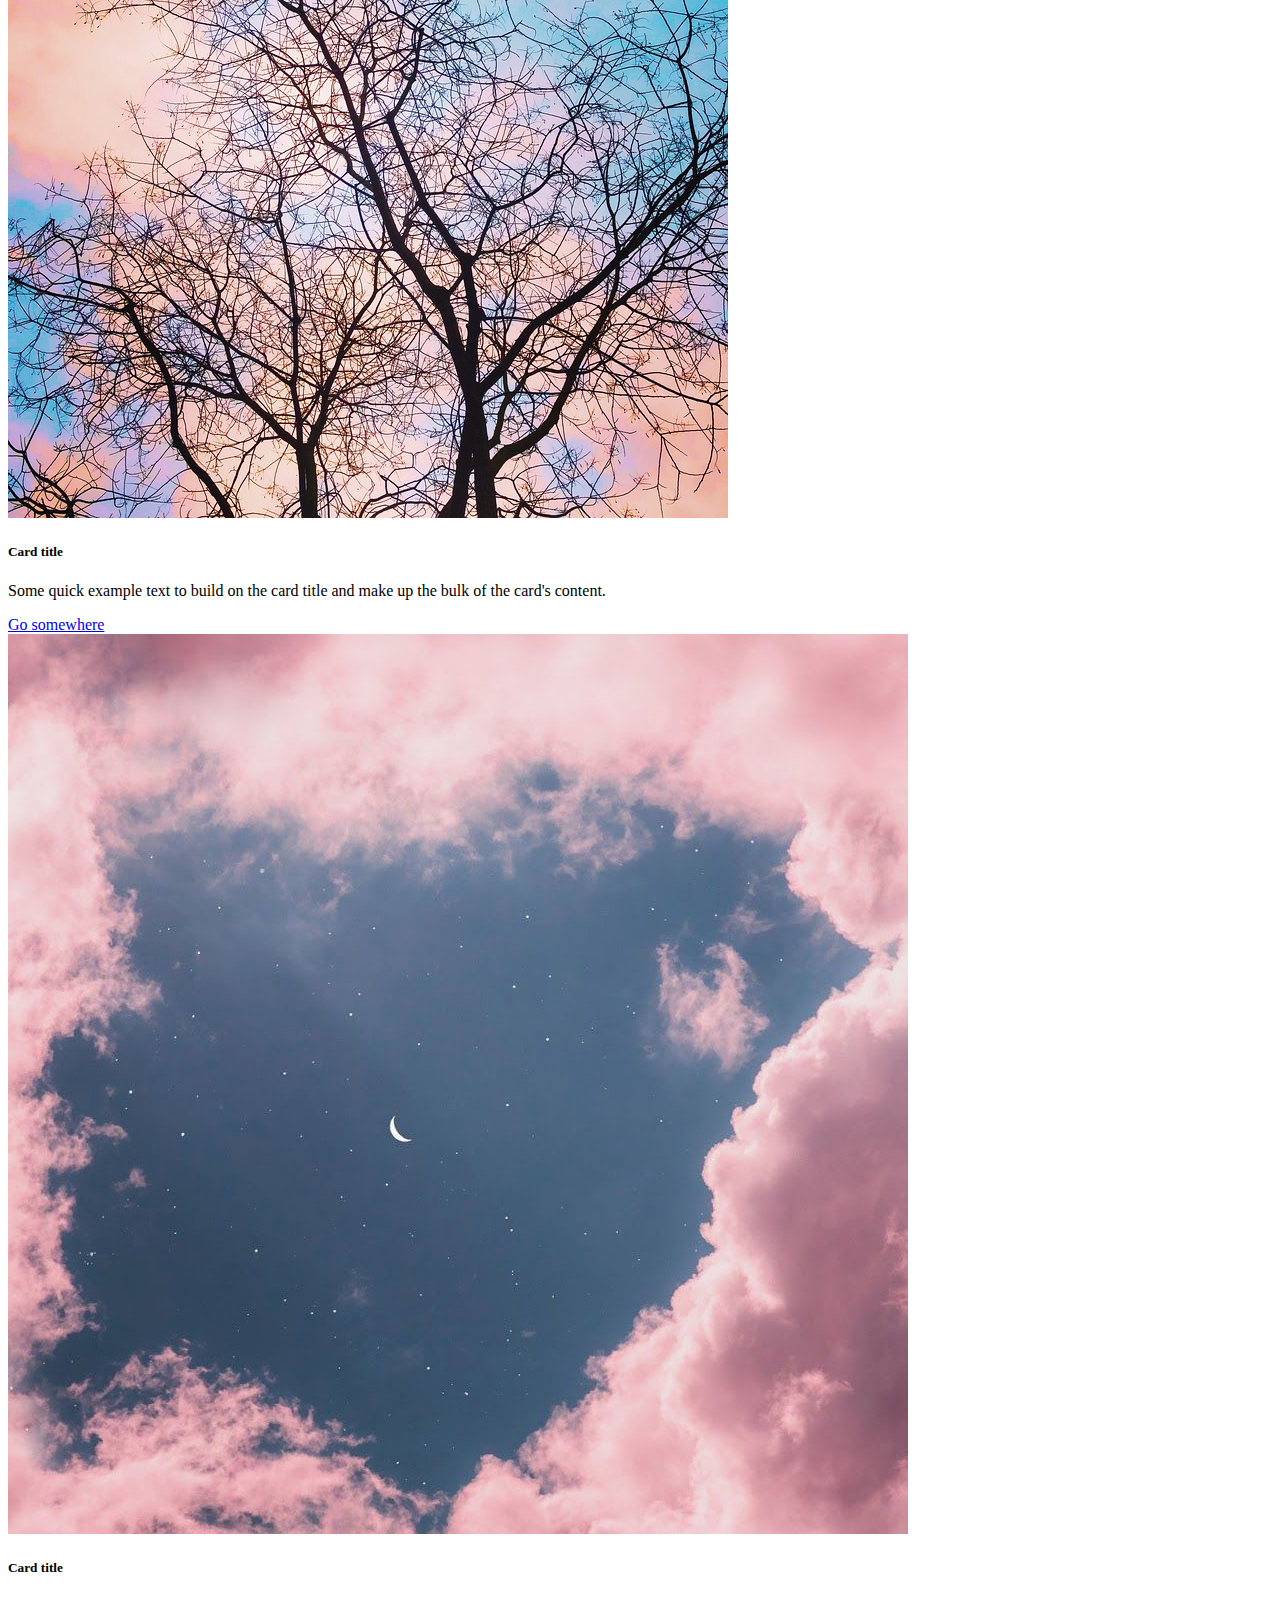
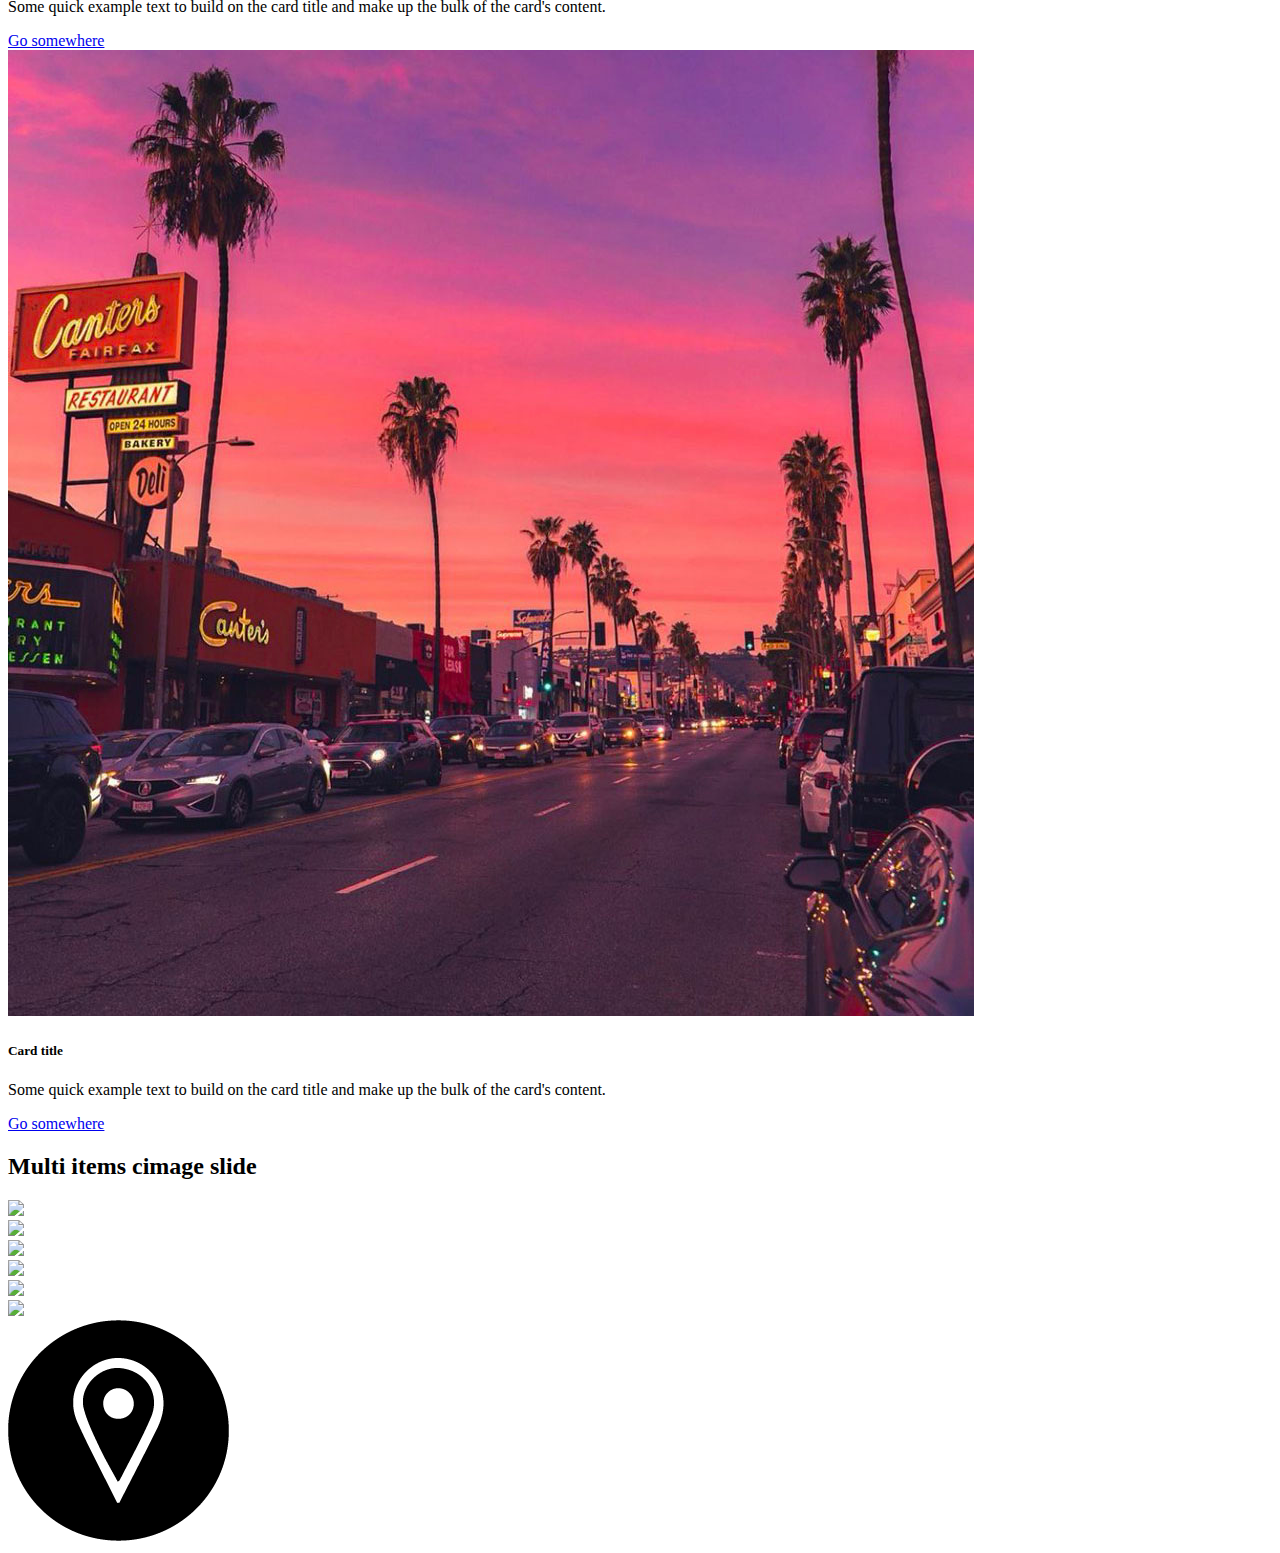
==== commit 481655c4: "pushcode" ====
--- a/index.html
+++ b/index.html
@@ -29,7 +29,9 @@
 <body id="goToTop" data-spy="scroll" data-offset="0" data-target="goToTop">
   <!-- BS navigation bar-->
   <nav class="navbar navbar-expand-lg navbar-light customNav">
-    <a class="navbar-brand" href="index.html">LOGO</a>
+    <a class="navbar-brand" href="index.html">
+      <img src="assets/images/logoimage.png" height="60px">
+    </a>
     <button class="navbar-toggler" type="button" data-toggle="collapse" data-target="#navbarSupportedContent"
       aria-controls="navbarSupportedContent" aria-expanded="false" aria-label="Toggle navigation">
       <span class="navbar-toggler-icon"></span>
@@ -38,13 +40,10 @@
     <div class="collapse navbar-collapse" id="navbarSupportedContent">
       <ul class="navbar-nav mr-auto">
         <li class="nav-item">
-          <a class="nav-link" href="index.html">Projects <span class="sr-only">(current)</span></a>
+          <a class="nav-link" href="index.html">Portfolio <span class="sr-only">(current)</span></a>
         </li>
         <li class="nav-item">
-          <a class="nav-link" href="index.html">About <span class="sr-only">(current)</span></a>
-        </li>
-        <li class="nav-item">
-          <a class="nav-link" href="index.html">Contact <span class="sr-only">(current)</span></a>
+          <a class="nav-link" href="contact.html">Contact <span class="sr-only">(current)</span></a>
         </li>
         <li class="nav-item">
           <a class="nav-link" href="resume.html">Resume</a>
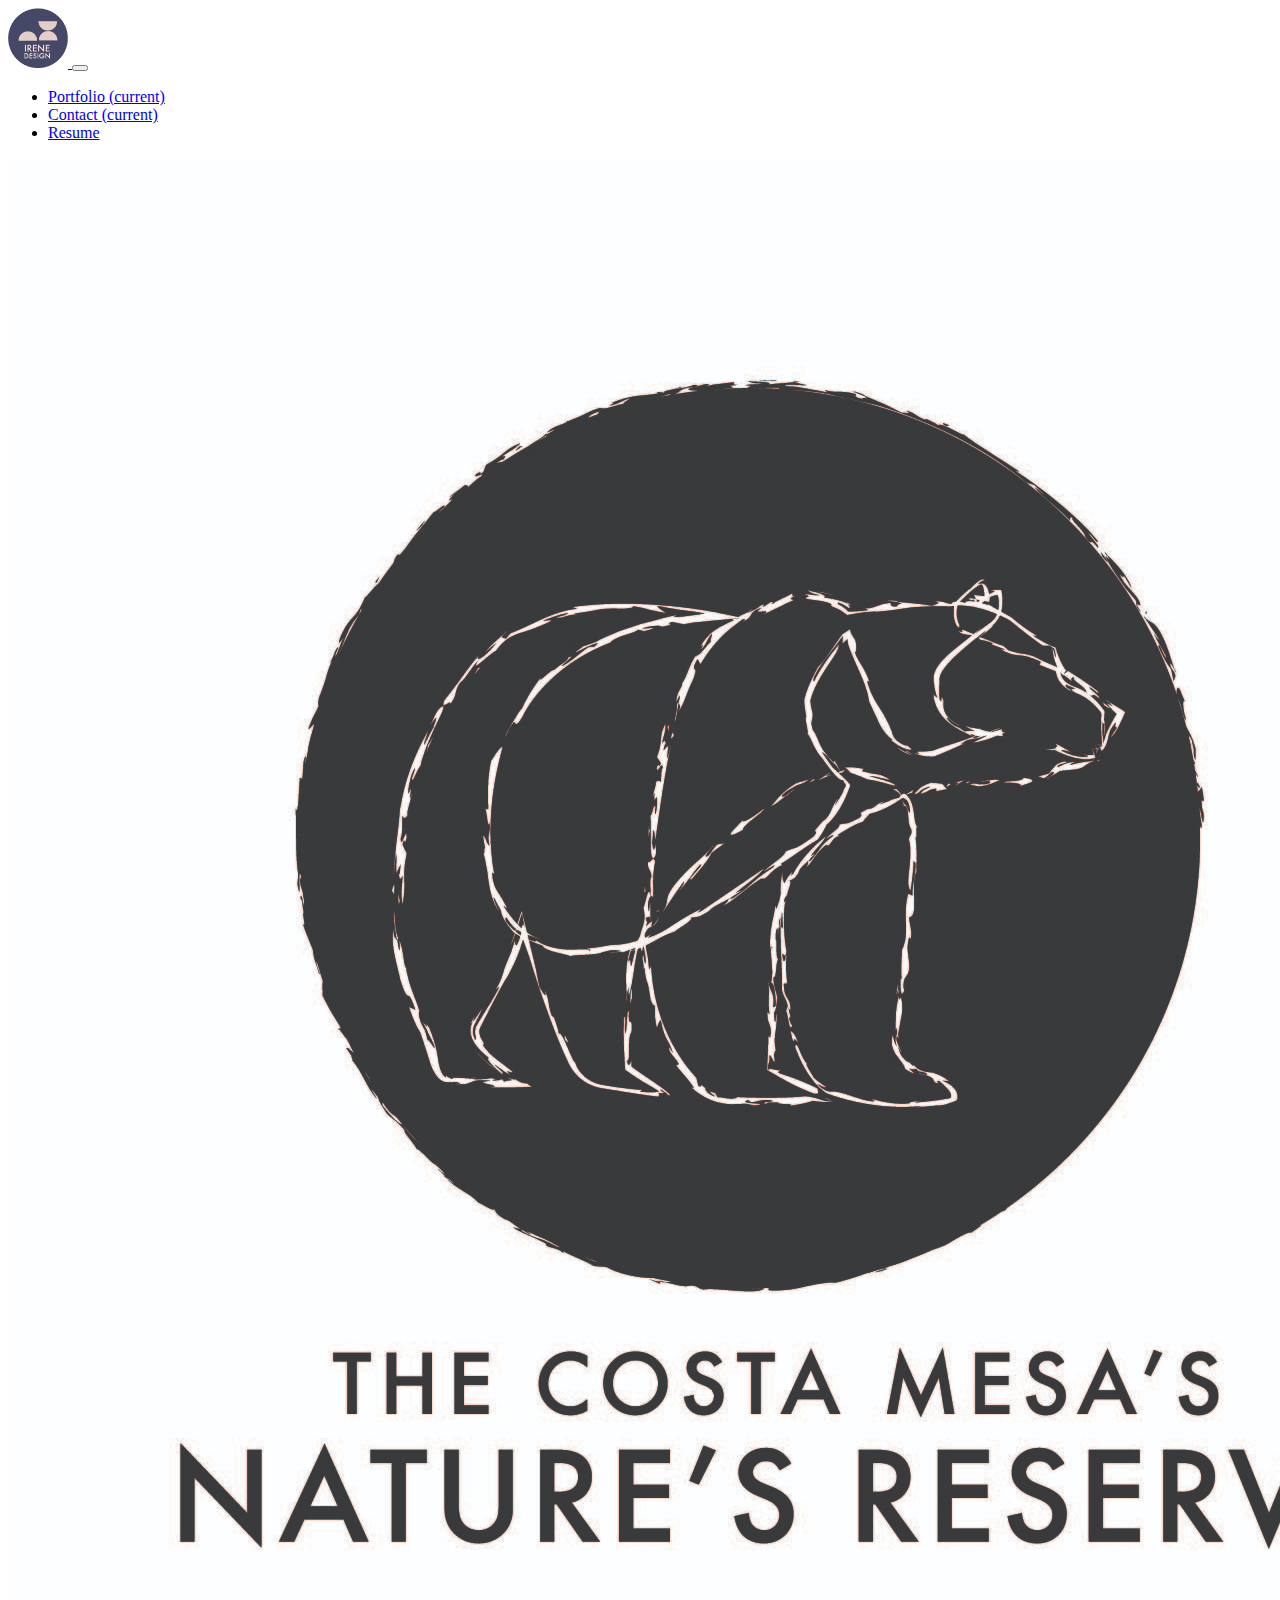
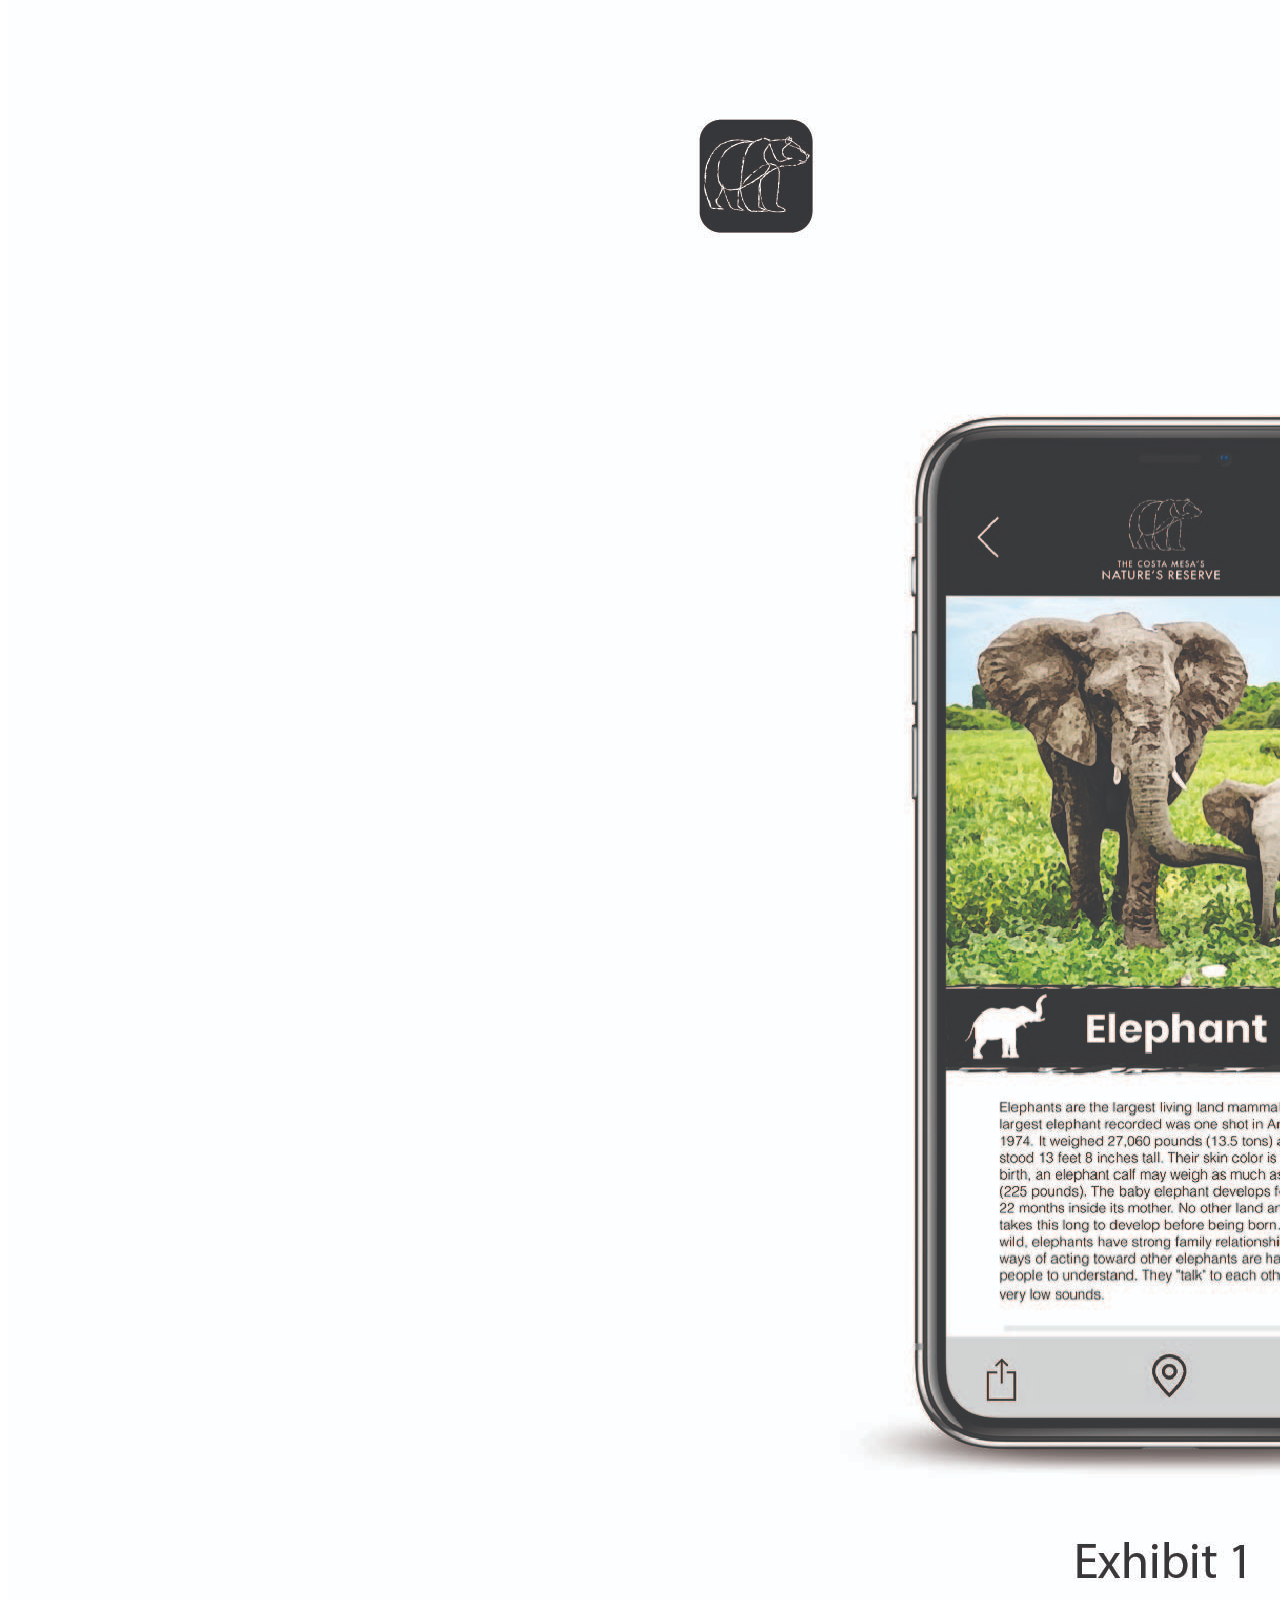
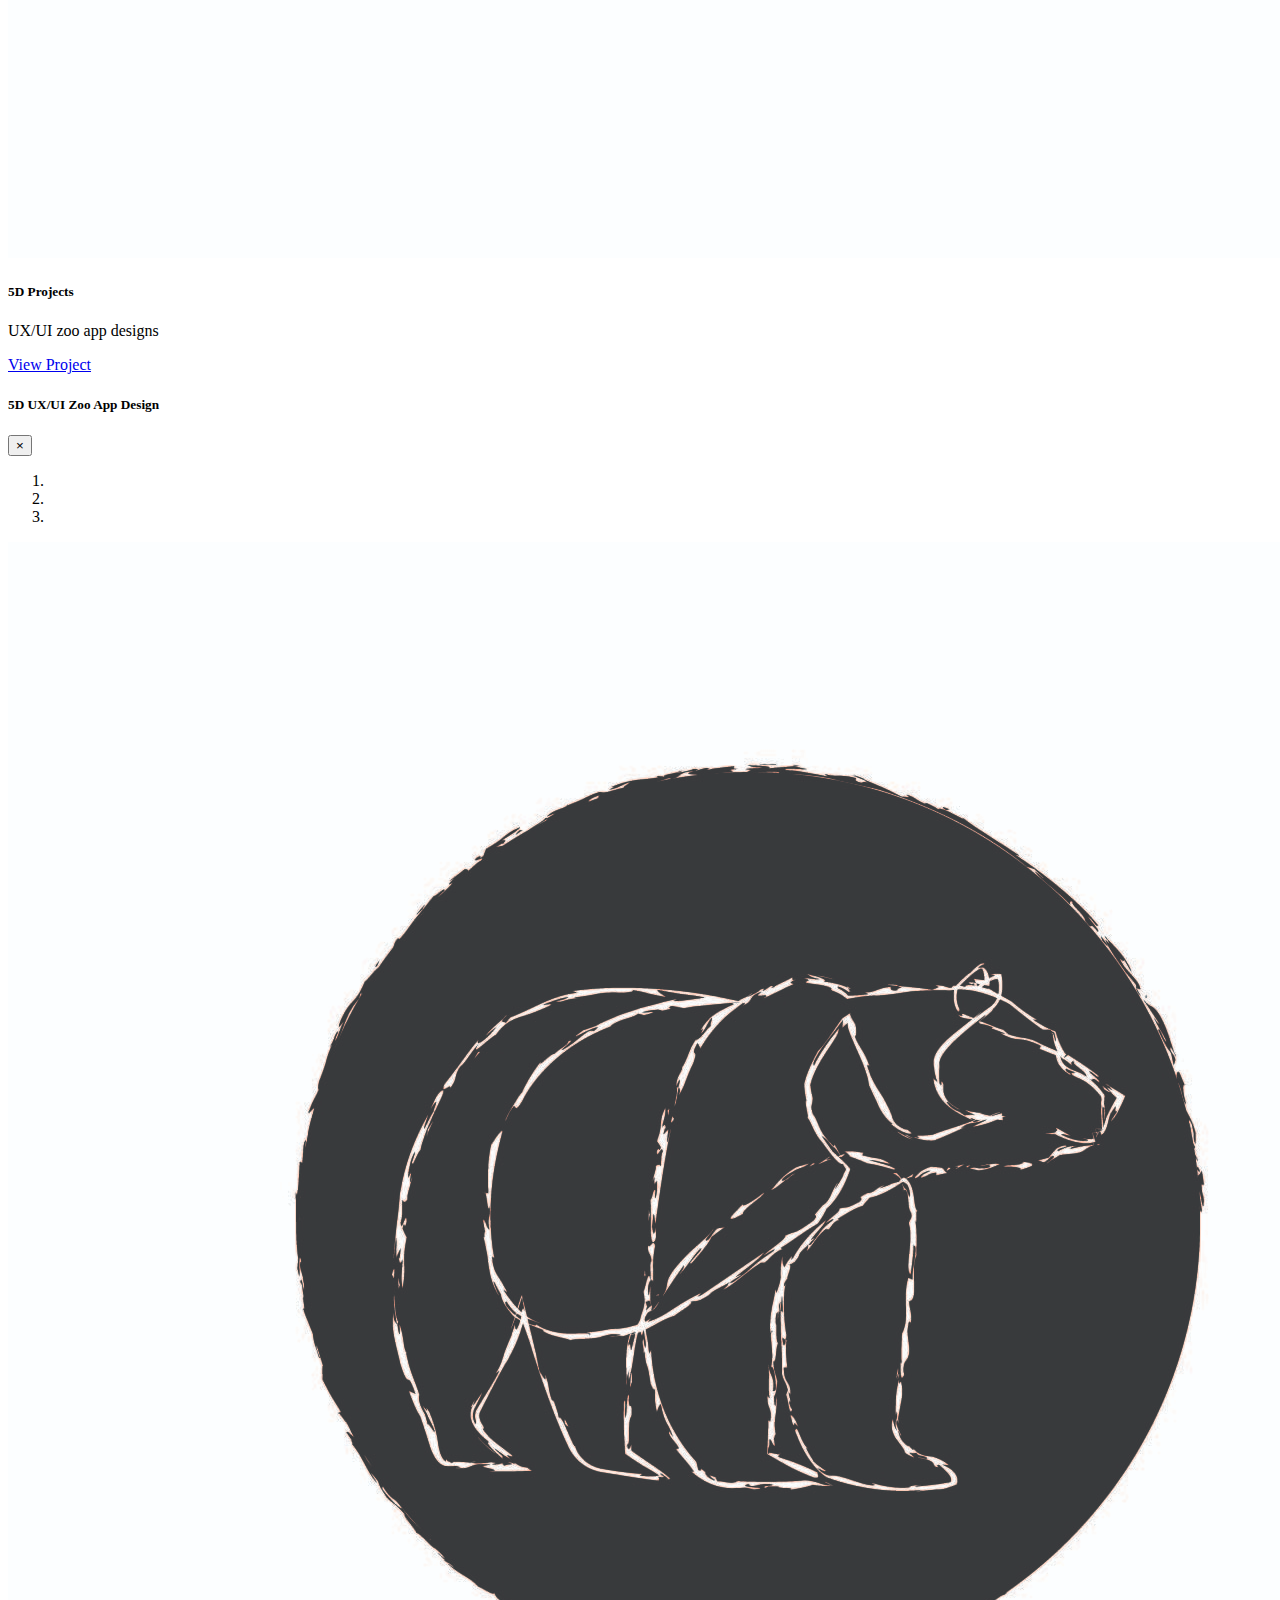
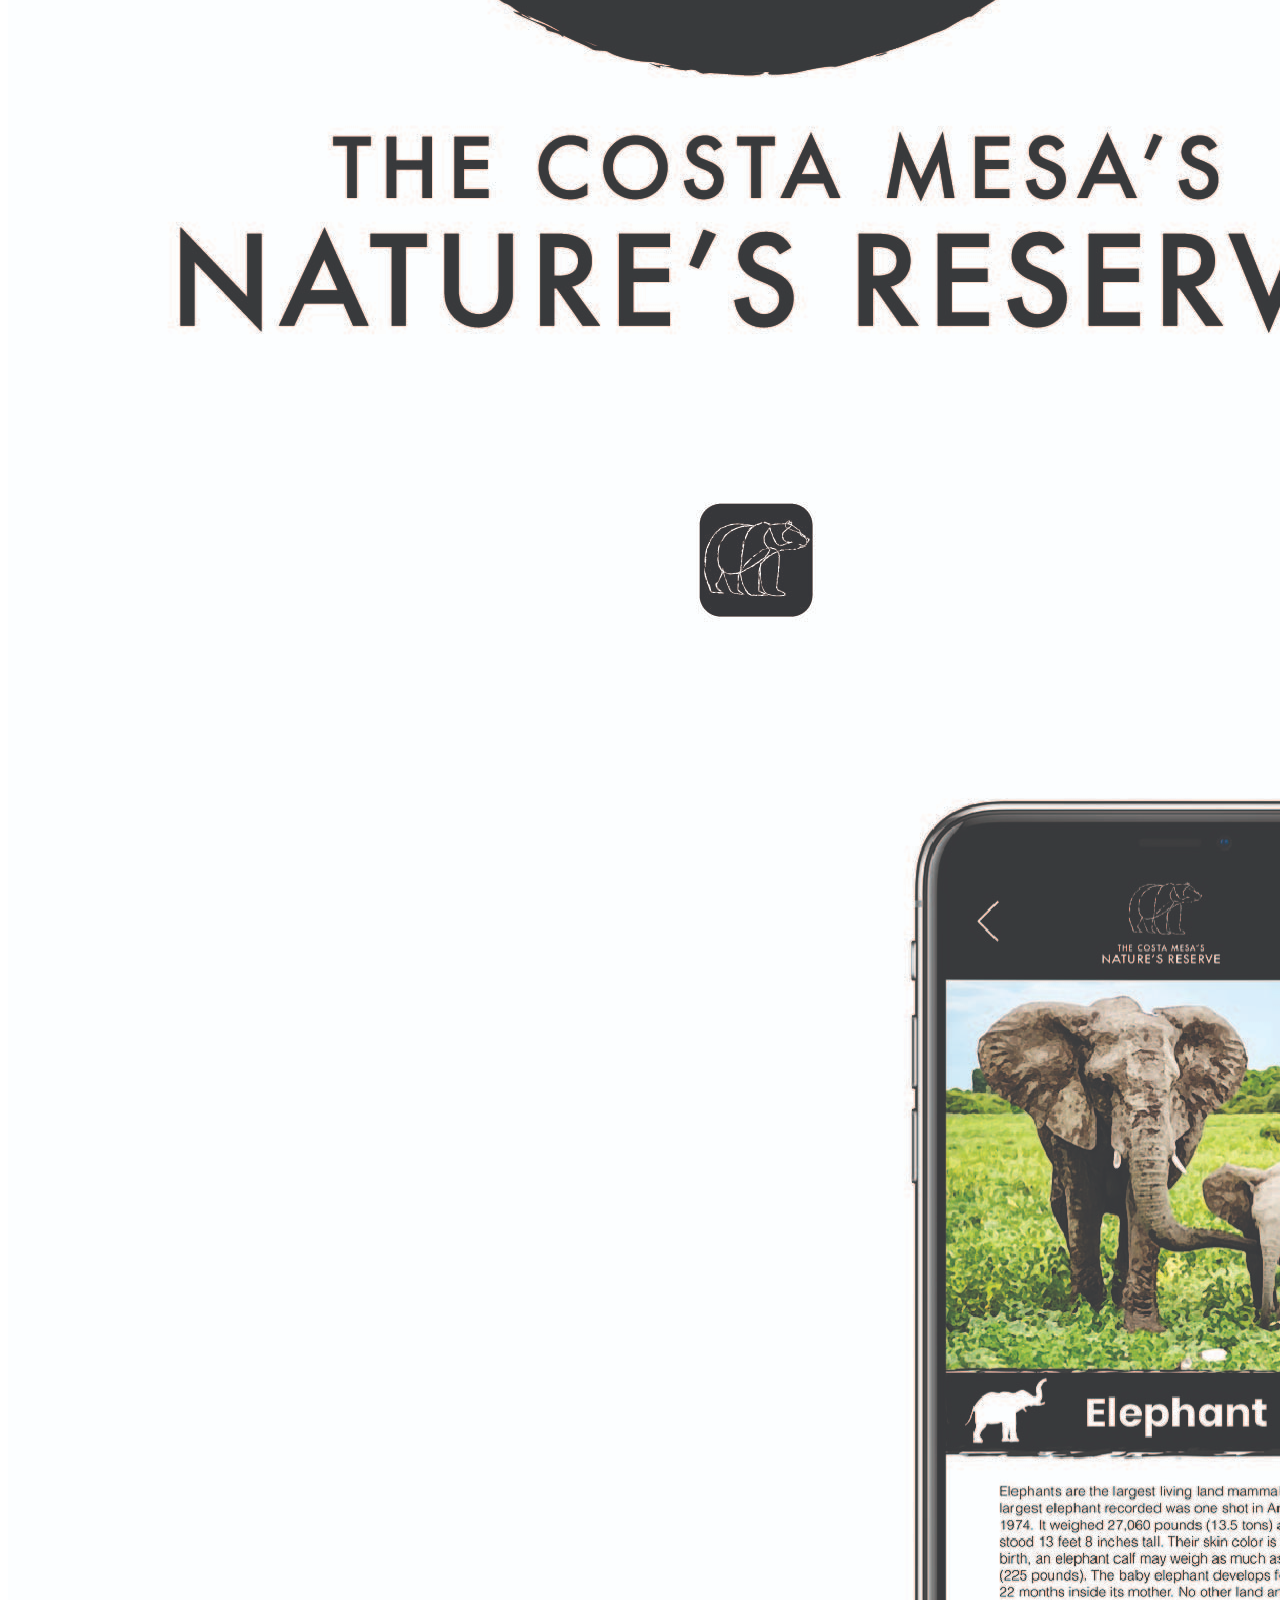
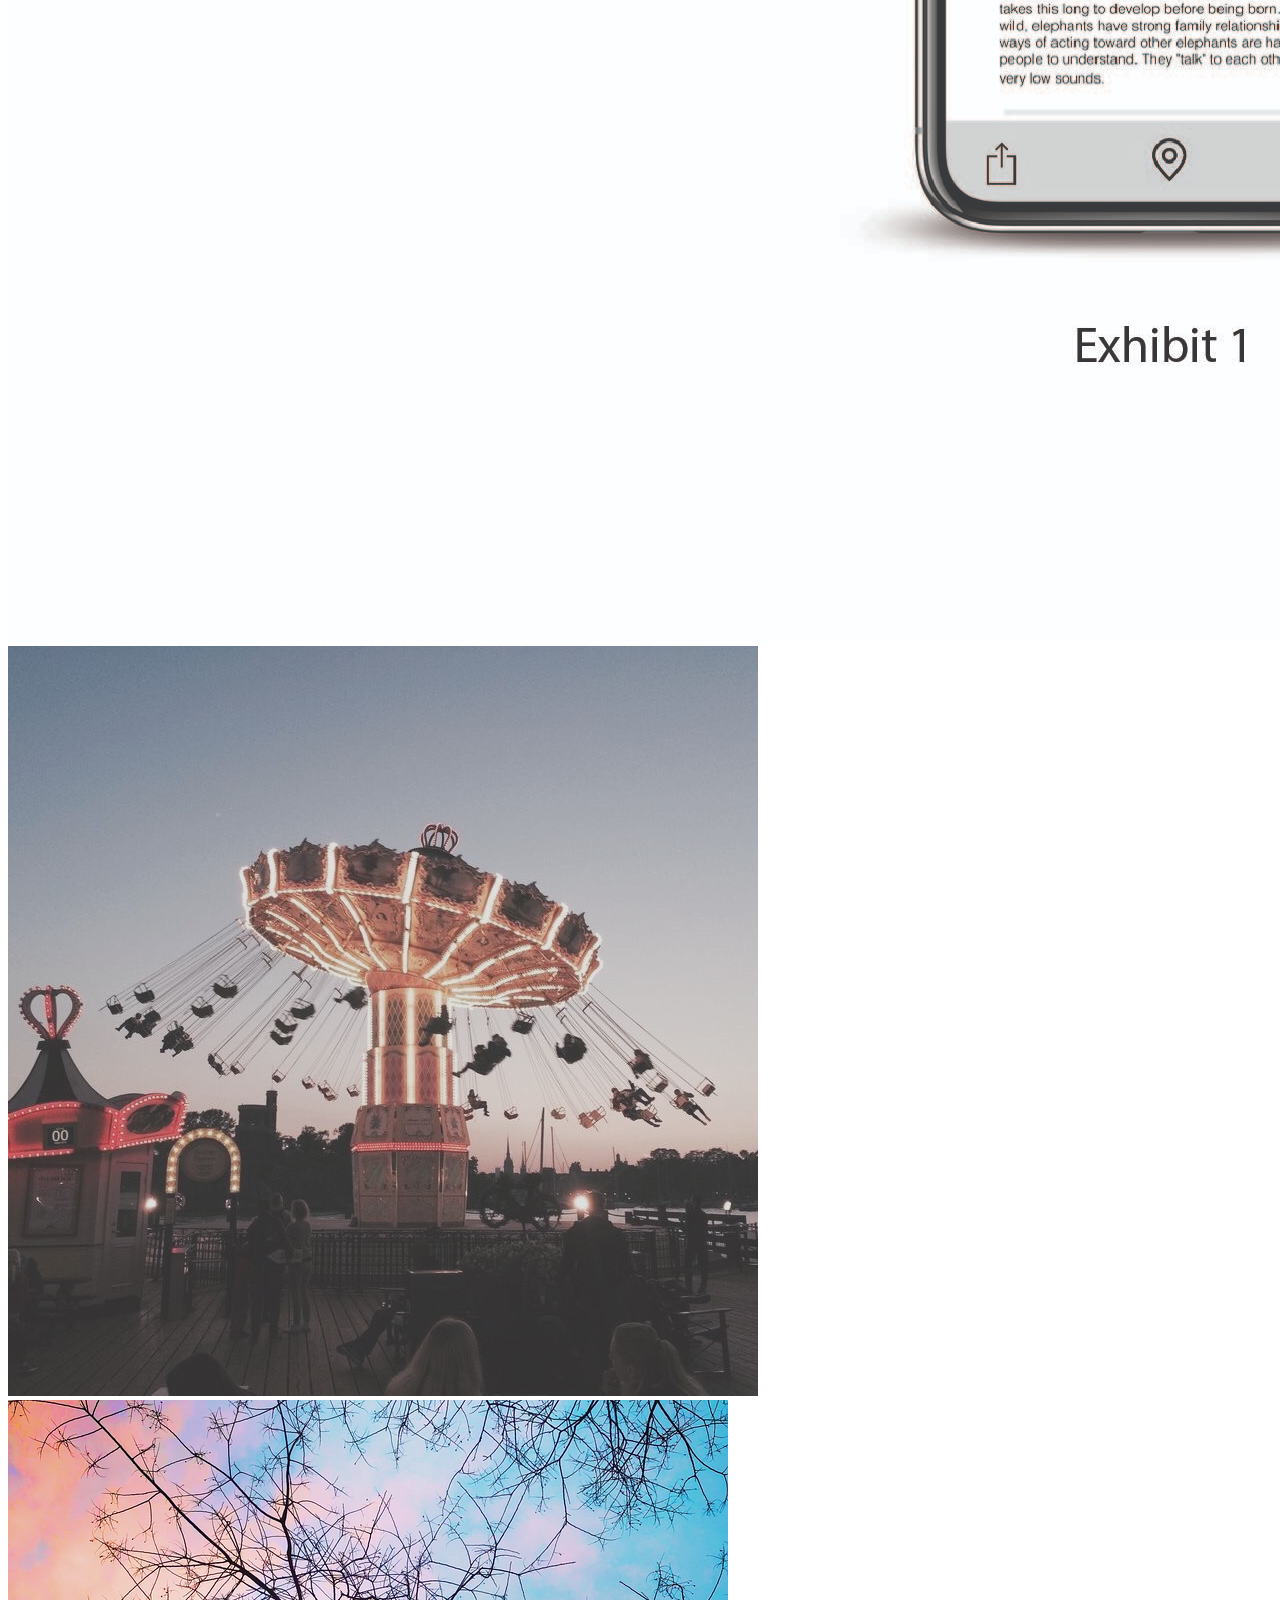
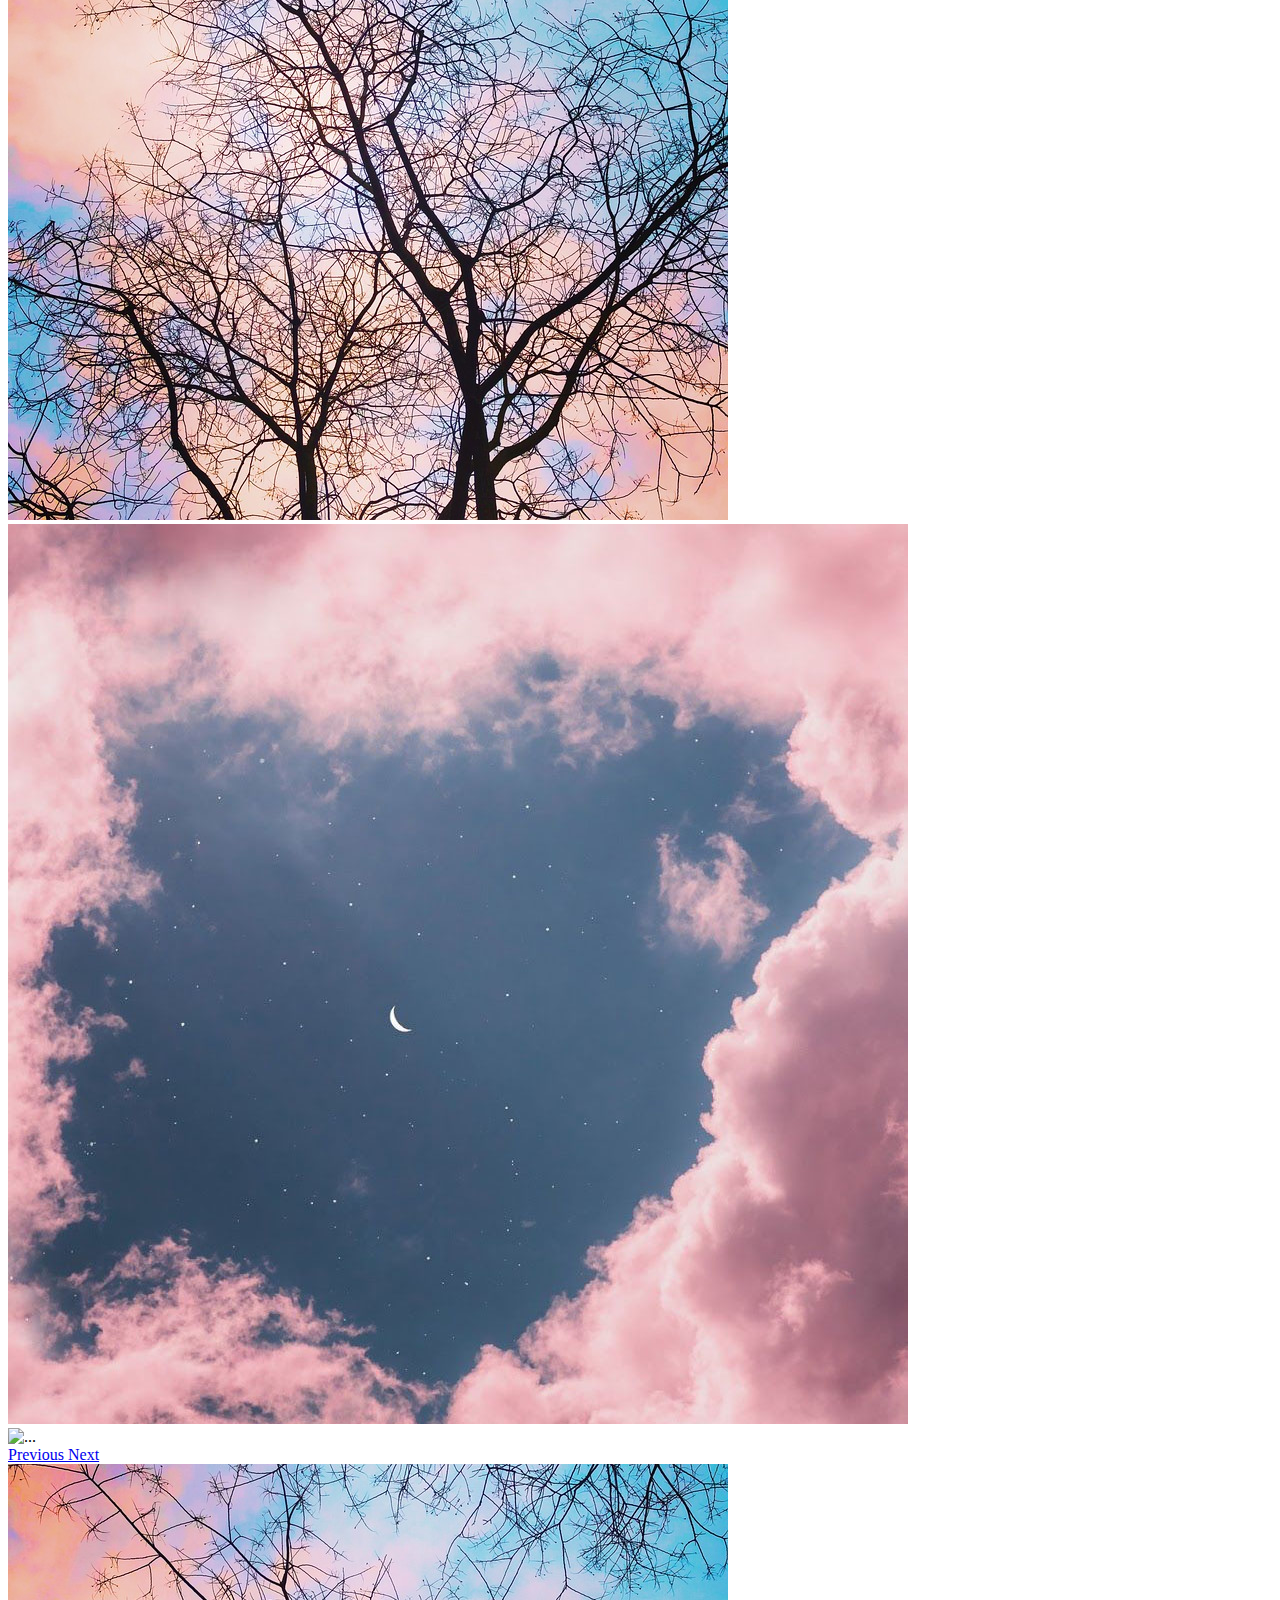
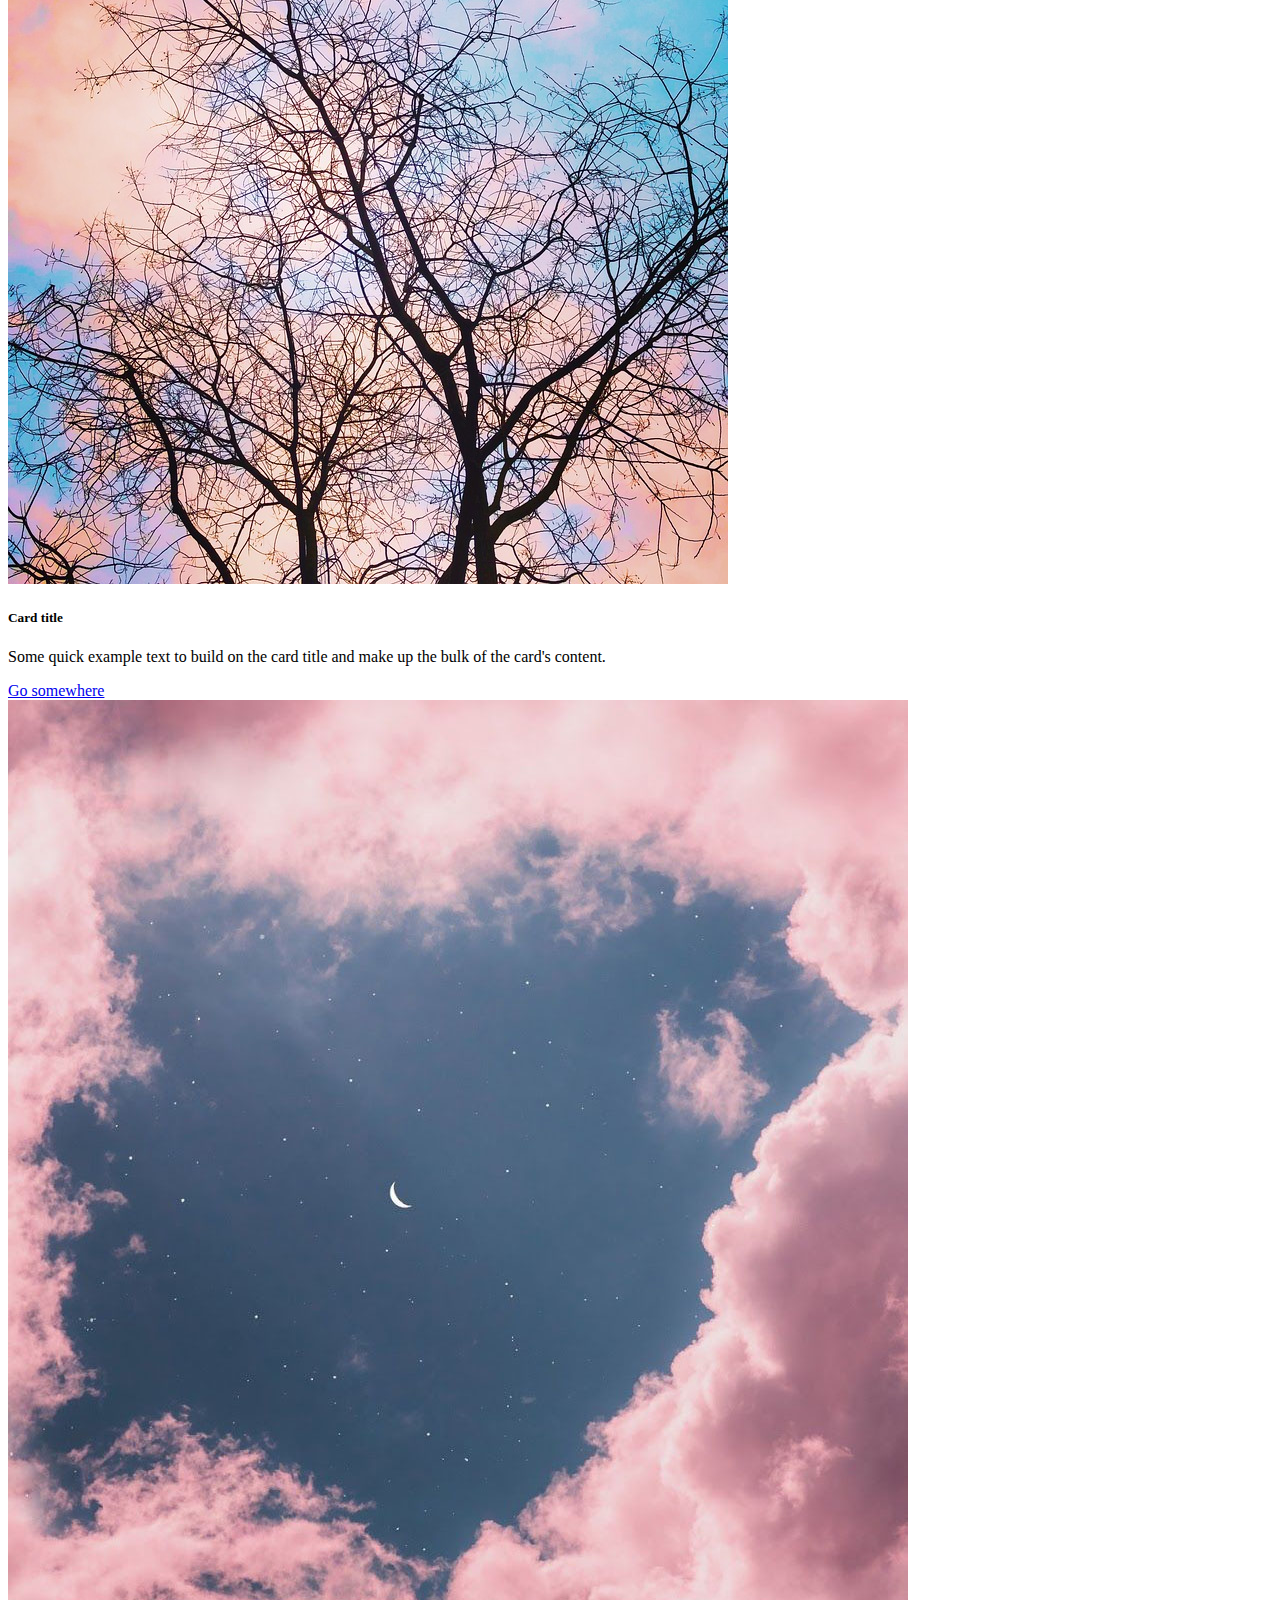
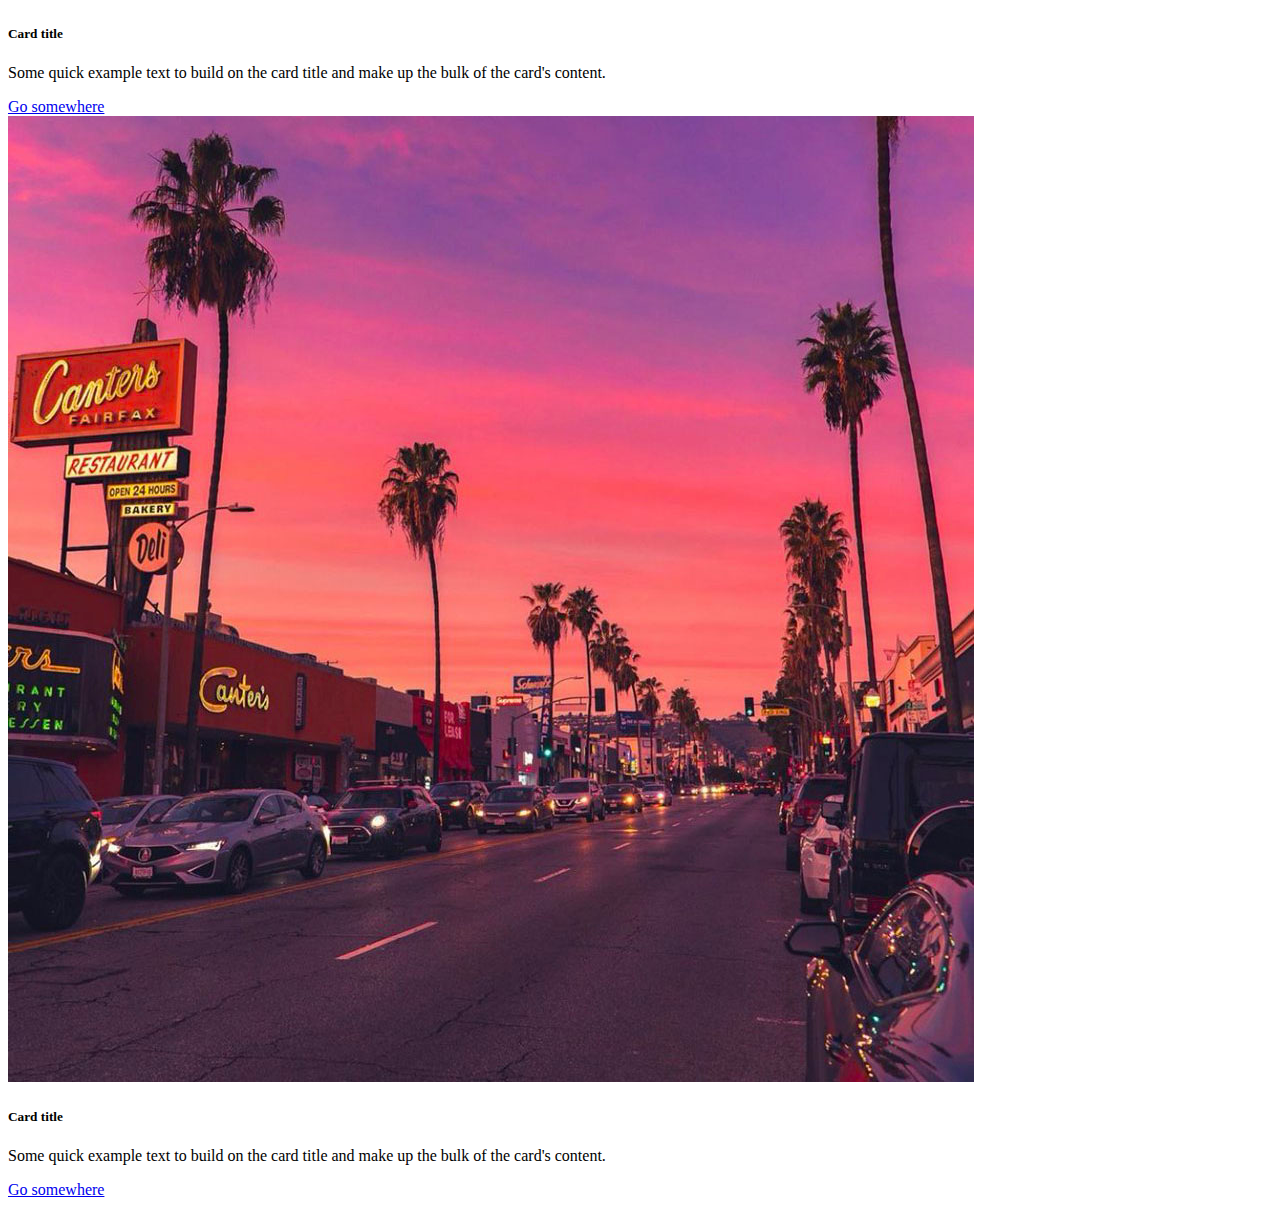
==== commit 36c798cd: "push" ====
--- a/index.html
+++ b/index.html
@@ -62,23 +62,23 @@
 
   <div class="container-fluid">
     <div class="row">
-      <!-- modal for marrygoaround -->
+      <!-- modal for 5D Projects-->
       <div class="col-sm-6 col-md-4 col-lg-3">
         <div class="card">
-          <img src="assets/images/marry.jpg" class="card-img-top" alt="...">
+          <img src="assets/images/5D.jpg" class="card-img-top" alt="...">
           <div class="card-body">
-            <h5 class="card-title">Marry Go Around</h5>
-            <p class="card-text">Marry Go Around</p>
-            <a href="#" class="btn btn-primary" data-target="modal" data-toggle="marrymodal">View Project</a>
+            <h5 class="card-title">5D Projects</h5>
+            <p class="card-text">UX/UI zoo app designs</p>
+            <a href="#" class="btn btn-dark" data-target="modal" data-toggle="5dmodal">View Project</a>
           </div>
         </div>
 
-        <!-- modal for marry go around project -->
+        <!-- modal for 5D project -->
         <div class="modal fade" id="marrymodal" tabindex="-1" aria-hidden="true">
           <div class="modal-dialog modal-xl">
             <div class="modal-content">
               <div class="modal-header">
-                <h5 class="modal-title">Marry Go Around</h5>
+                <h5 class="modal-title">5D UX/UI Zoo App Design</h5>
                 <button type="button" class="close" data-dismiss="modal" aria-label="Close">
                   <span aria-hidden="true">&times;</span>
                 </button>
@@ -92,7 +92,7 @@
                   </ol>
                   <div class="carousel-inner">
                     <div class="carousel-item active">
-                      <img src="assets/images/la.jpg" class="d-block w-100" alt="...">
+                      <img src="assets/images/5D.jpg" class="d-block w-100" alt="...">
                     </div>
                     <div class="carousel-item">
                       <img src="assets/images/marry.jpg" class="d-block w-100" alt="...">
@@ -122,7 +122,7 @@
         </div>
       </div>
 
-      <div class="col-sm-6 col-md-4 col-lg-3"> -   
+      <div class="col-sm-6 col-md-4 col-lg-3"> 
         <div class="card">
           <img src="assets/images/tree.jpg" class="card-img-top" alt="...">
           <div class="card-body">
@@ -157,60 +157,13 @@
         </div>
 
 
-         <!-- multi items carousel slider -->
-         <section class="multiItemsCarousel">
-          <div class="sectionTitle ">
-              <h2>Multi items cimage slide</h2>
-          </div>
-
-          <div class="row">
-              <div id="muliCarousel" class="carousel slide" data-ride="carousel">
-                  <div class="carousel-inner">
-                      <div class="carousel-item active">
-                          <img class="col-6 col-sm-4 col-md-3" src="assets/images/apple.jpeg">
-                      </div>
-                      <div class="carousel-item">
-                          <img class="col-6 col-sm-4 col-md-3" src="assets/images/huskies.jpeg">
-                      </div>
-                      <div class="carousel-item">
-                          <img class="col-6 col-sm-4 col-md-3" src="assets/images/macaroon.jpg">
-                      </div>
-                      <div class="carousel-item">
-                          <img class="col-6 col-sm-4 col-md-3" src="assets/images/foxCupcake.jpg">
-                      </div>
-                      <div class="carousel-item">
-                          <img class="col-6 col-sm-4 col-md-3" src="assets/images/wave.jpg">
-                      </div>
-                      <div class="carousel-item">
-                          <img class="col-6 col-sm-4 col-md-3" src="assets/images/camping.jpg">
-                      </div>
-                  </div>
-
-                  <a class="carousel-control-prev" href="#muliCarousel" role="button" data-slide="prev">
-                      <span aria-hidden="true">
-                          <i class="fas fa-chevron-left"></i>
-                      </span>
-                  </a>
-                  <a class="carousel-control-next" href="#muliCarousel" role="button" data-slide="next">
-                      <span aria-hidden="true">
-                          <i class="fas fa-chevron-right"></i>
-                      </span>
-                  </a>
-              </div>
-          </div>
-      </section>
+         
         <!-- extra sm-4 will be push down  -->
       </div>
     </div>
   </div>
 
-  <div class="footer">
-    <a type="button" class="btn btn-secondary" data-toggle="tooltip" data-placement="right" title="click here" href="#goToTop">
-     <span>
-       <img src="assets/images/location.png">
-     </span>
-    </a>
-  </div>
+
 
   <!-- boostrap script -->
   <script src="https://code.jquery.com/jquery-3.5.1.slim.min.js"
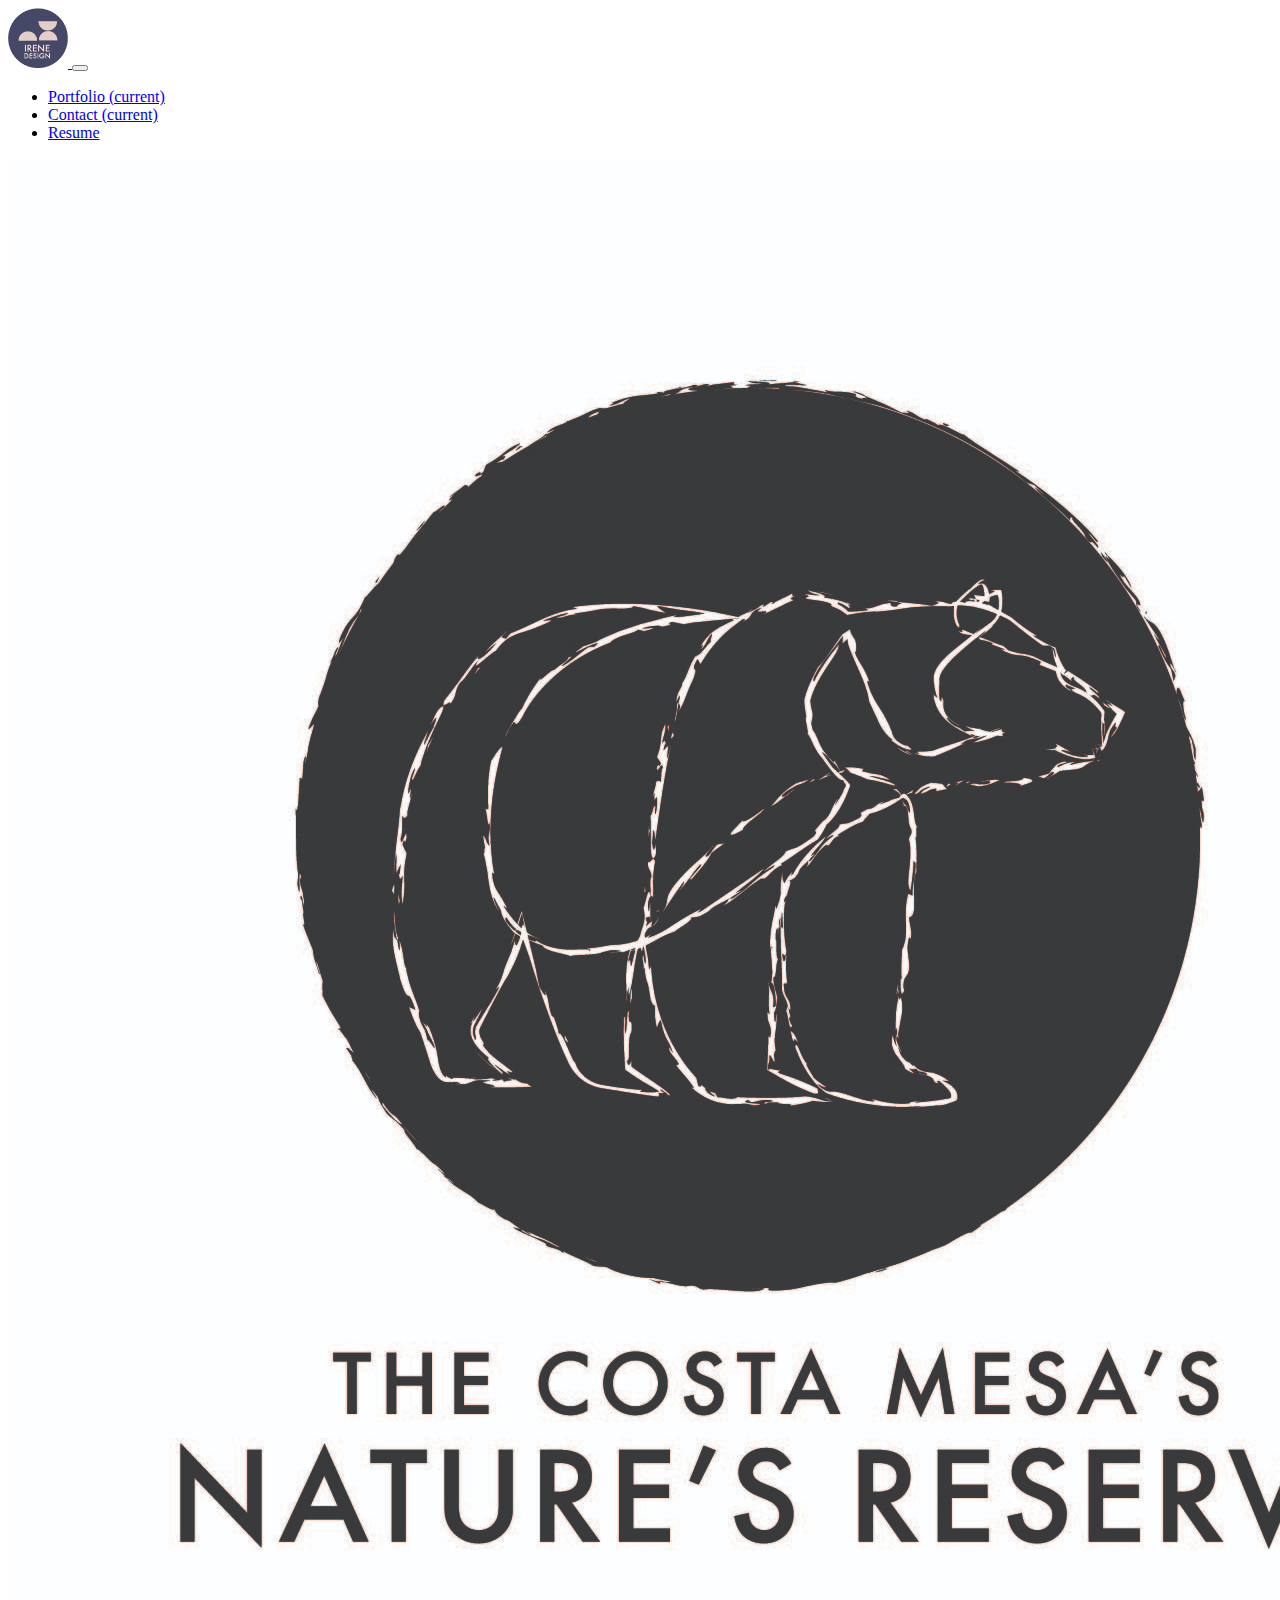
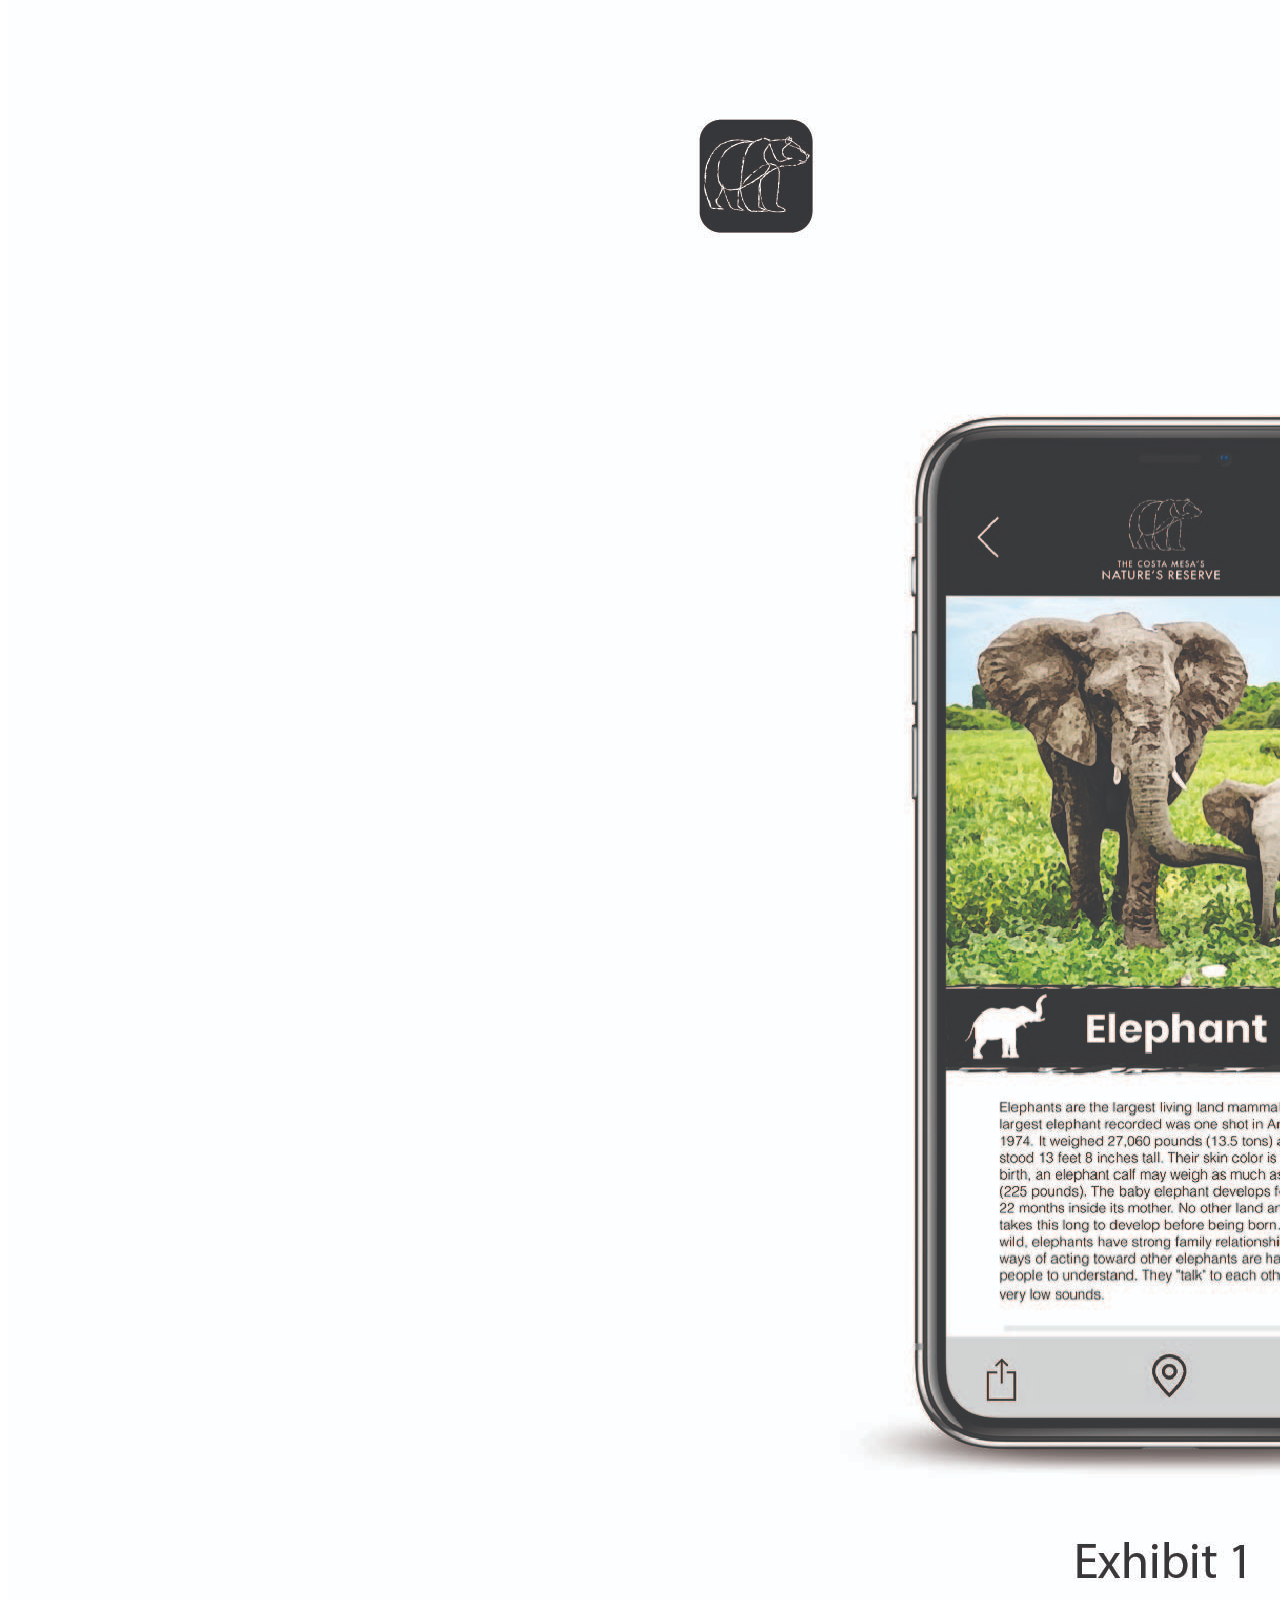
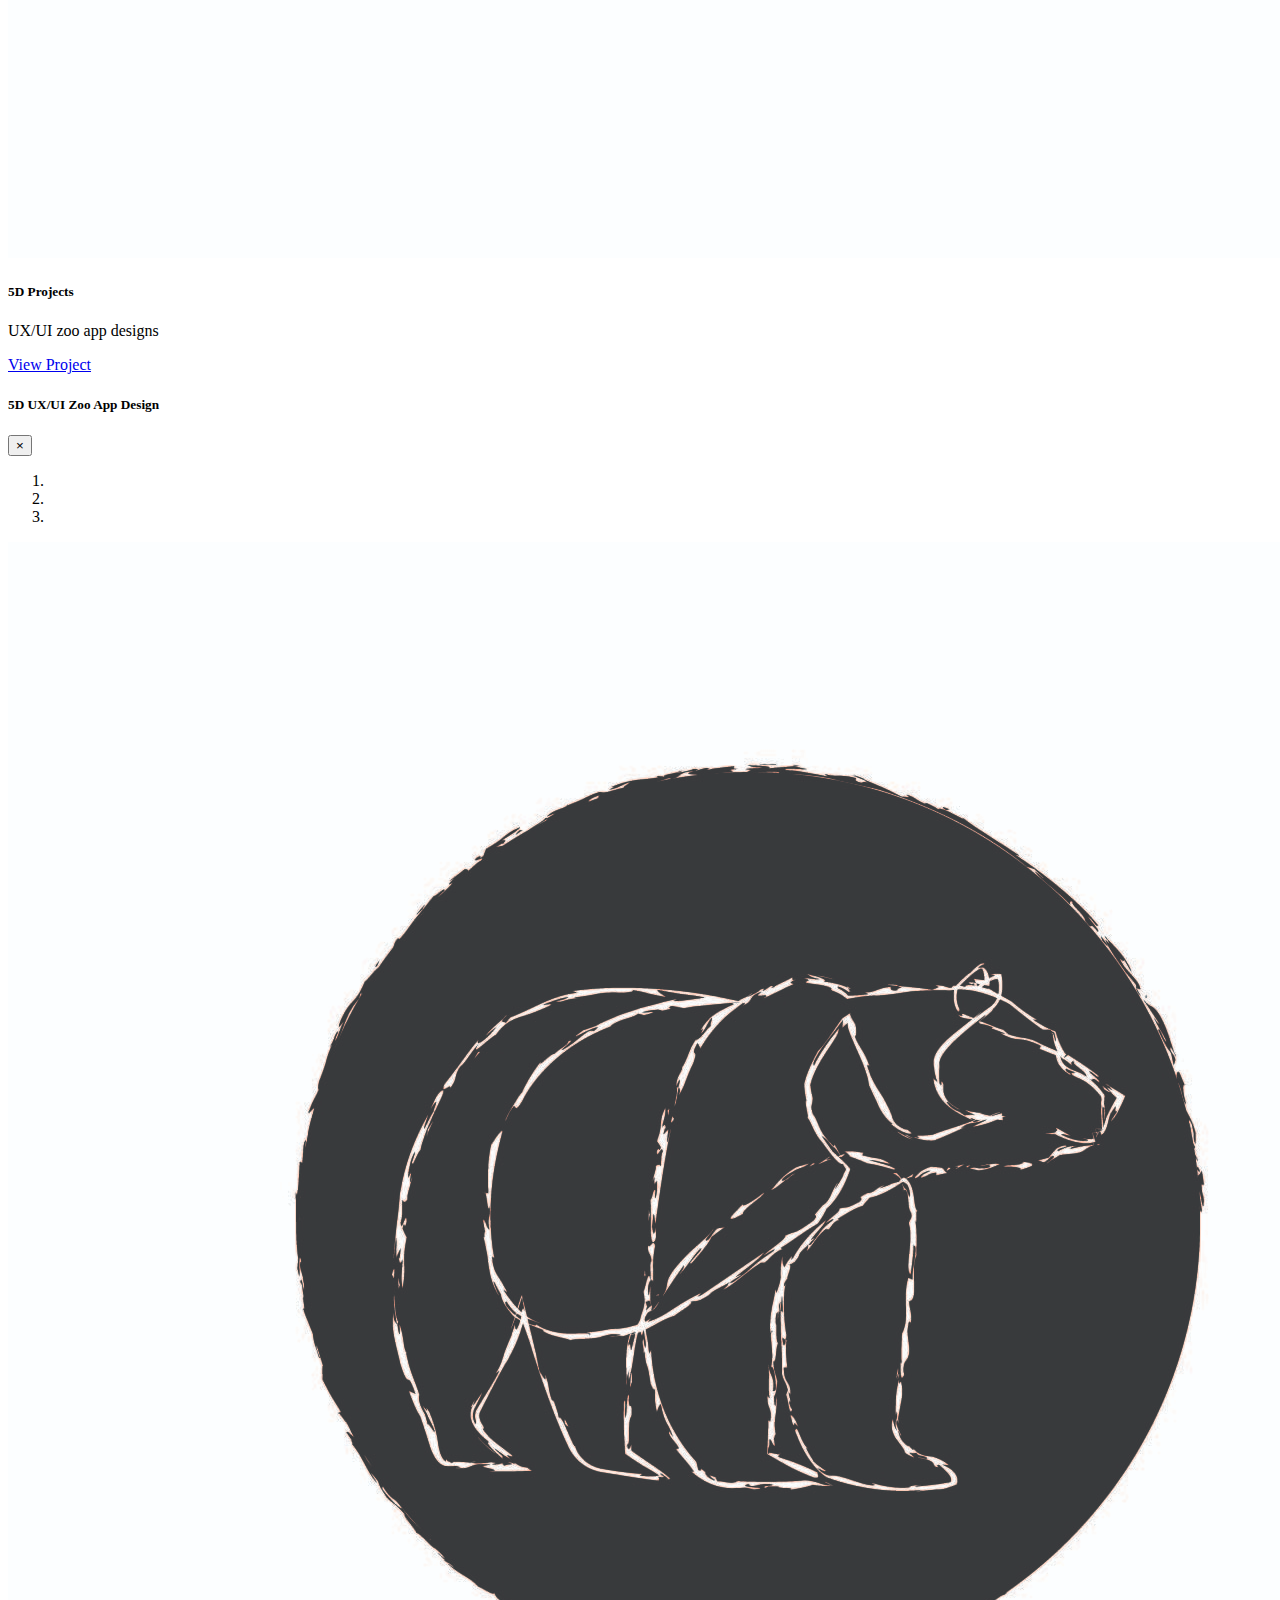
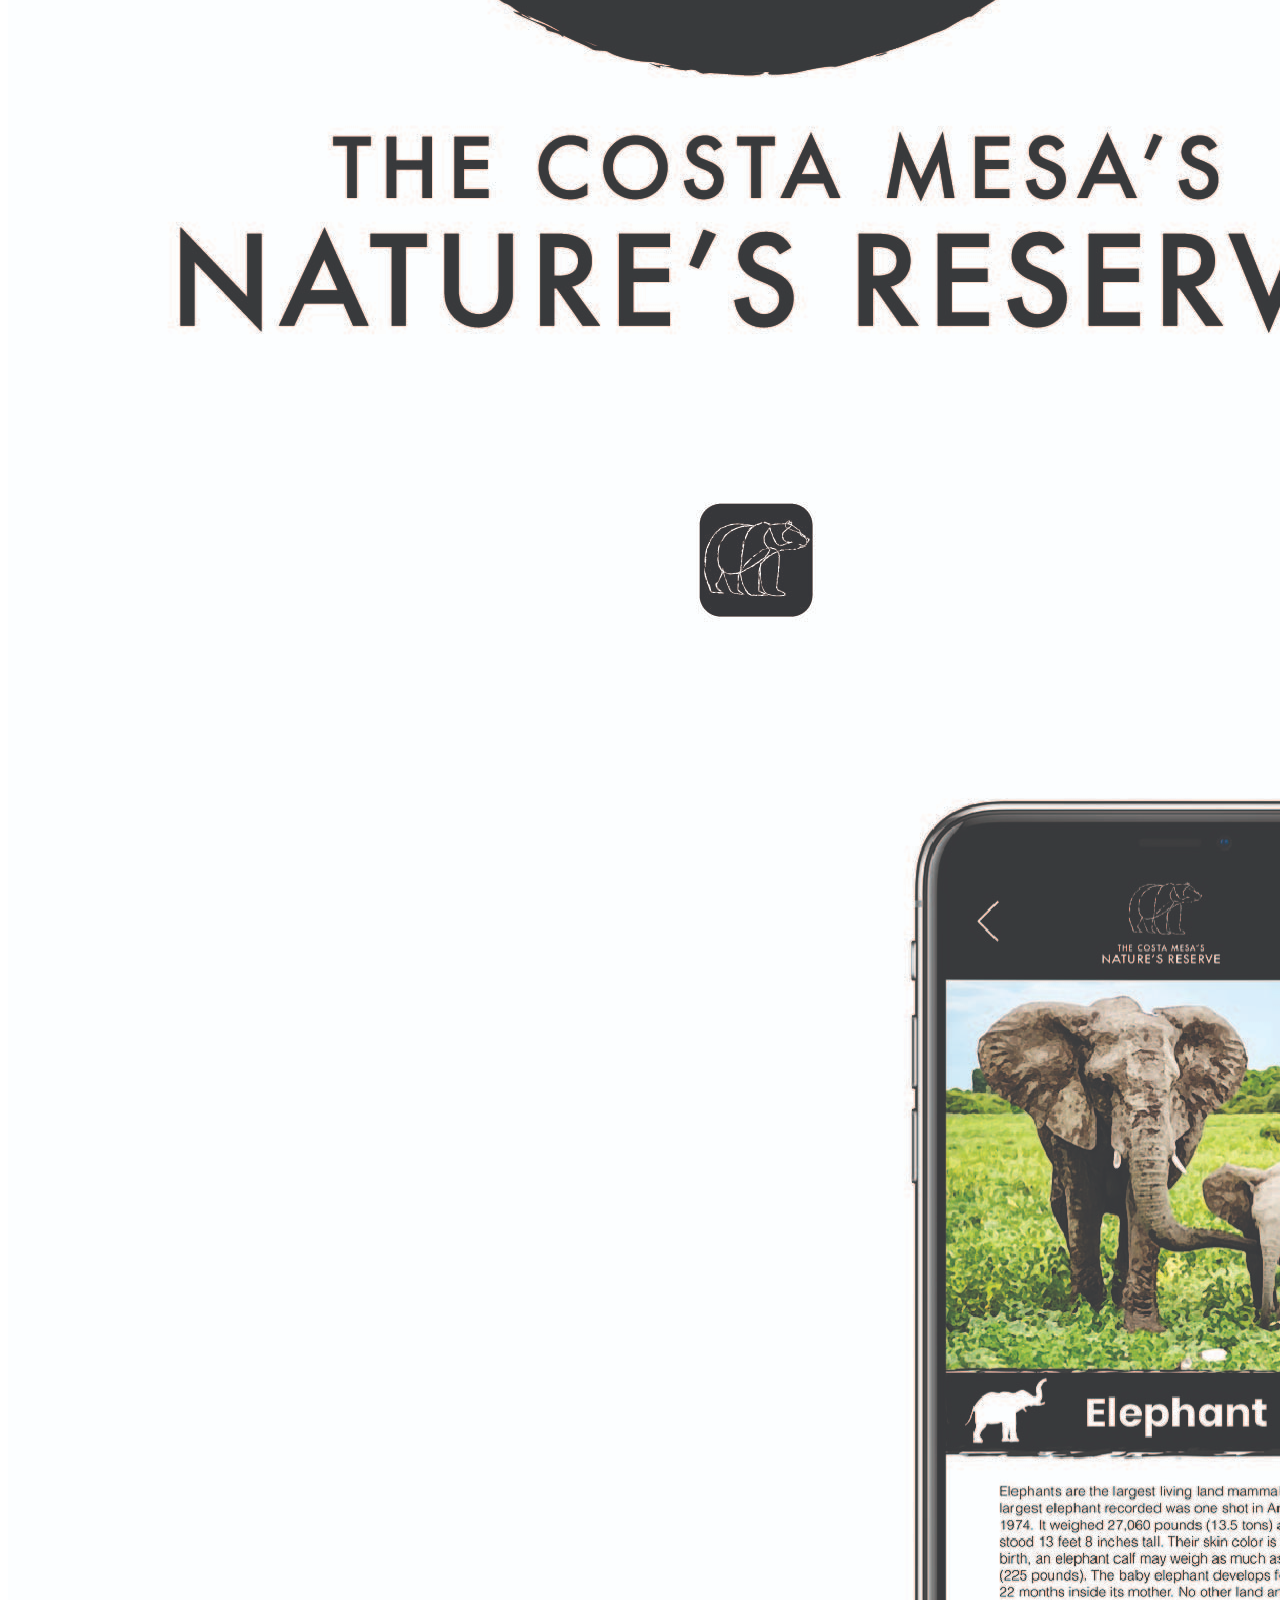
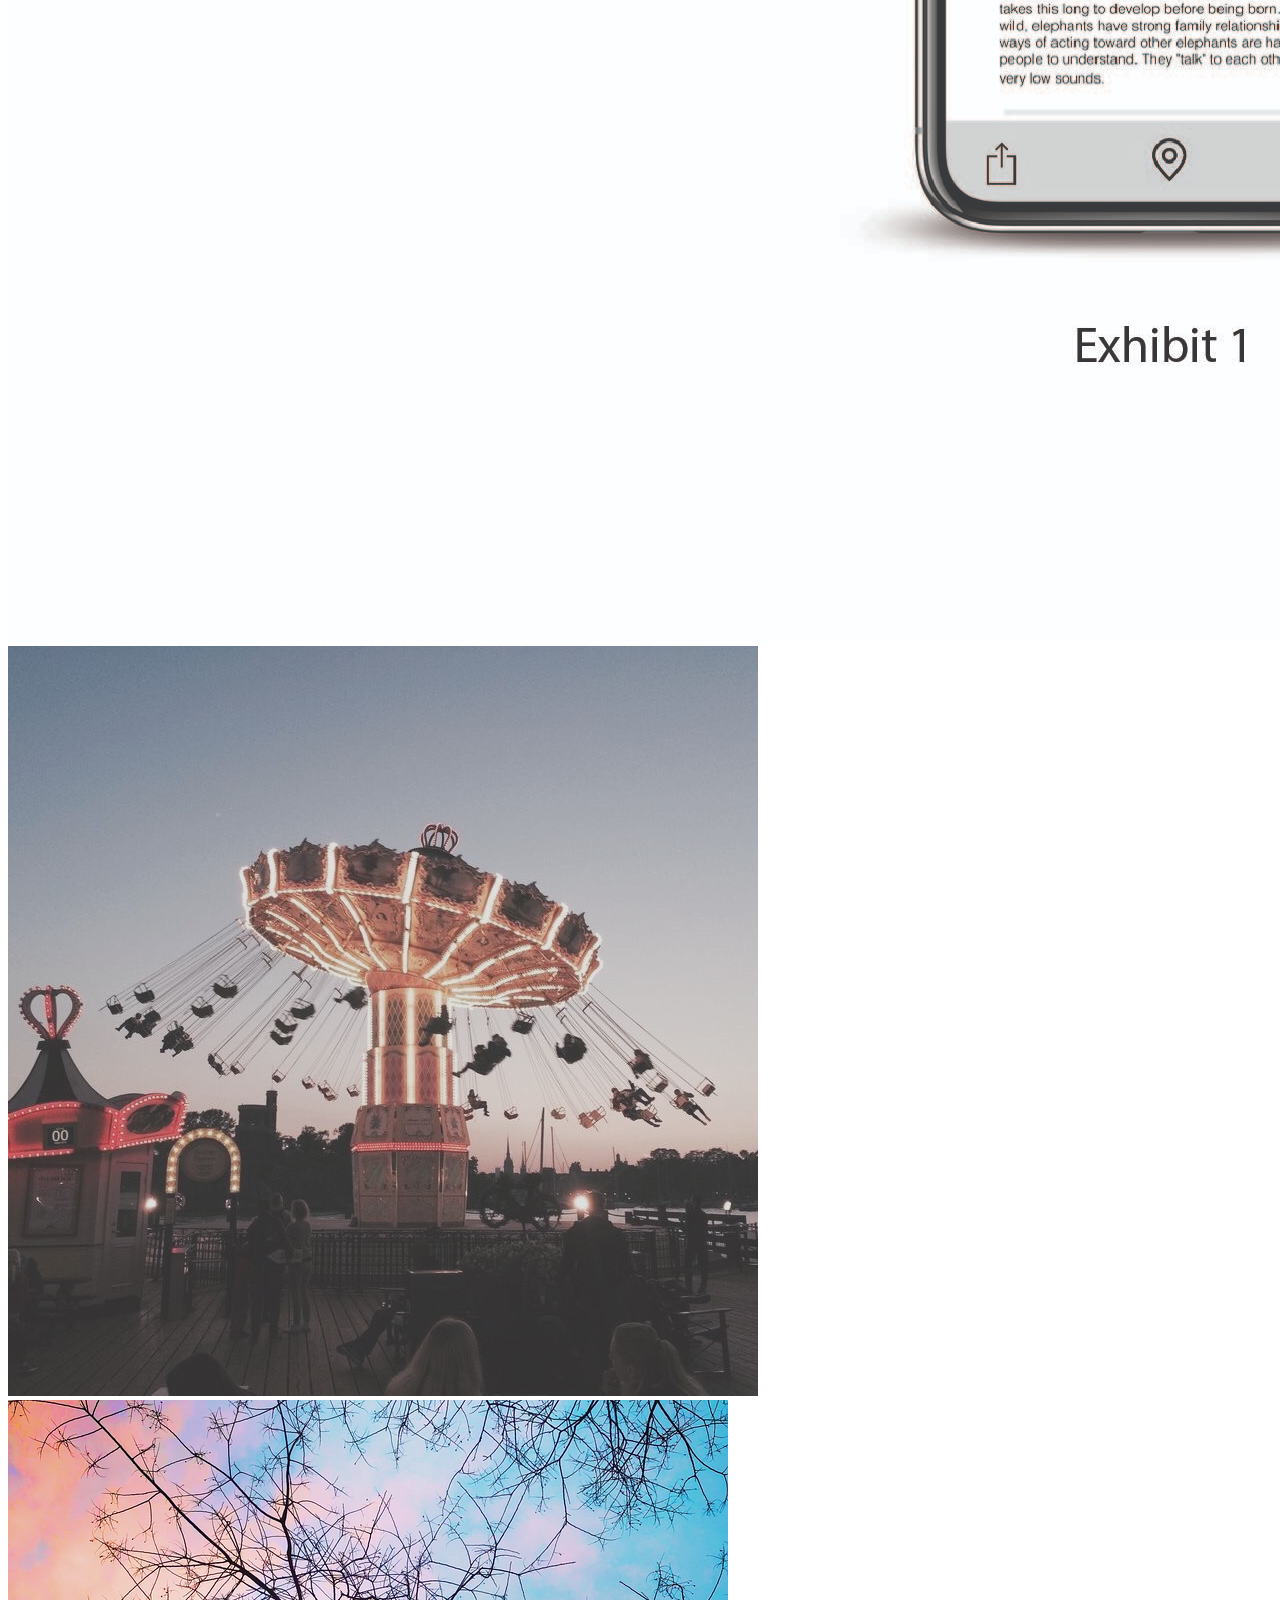
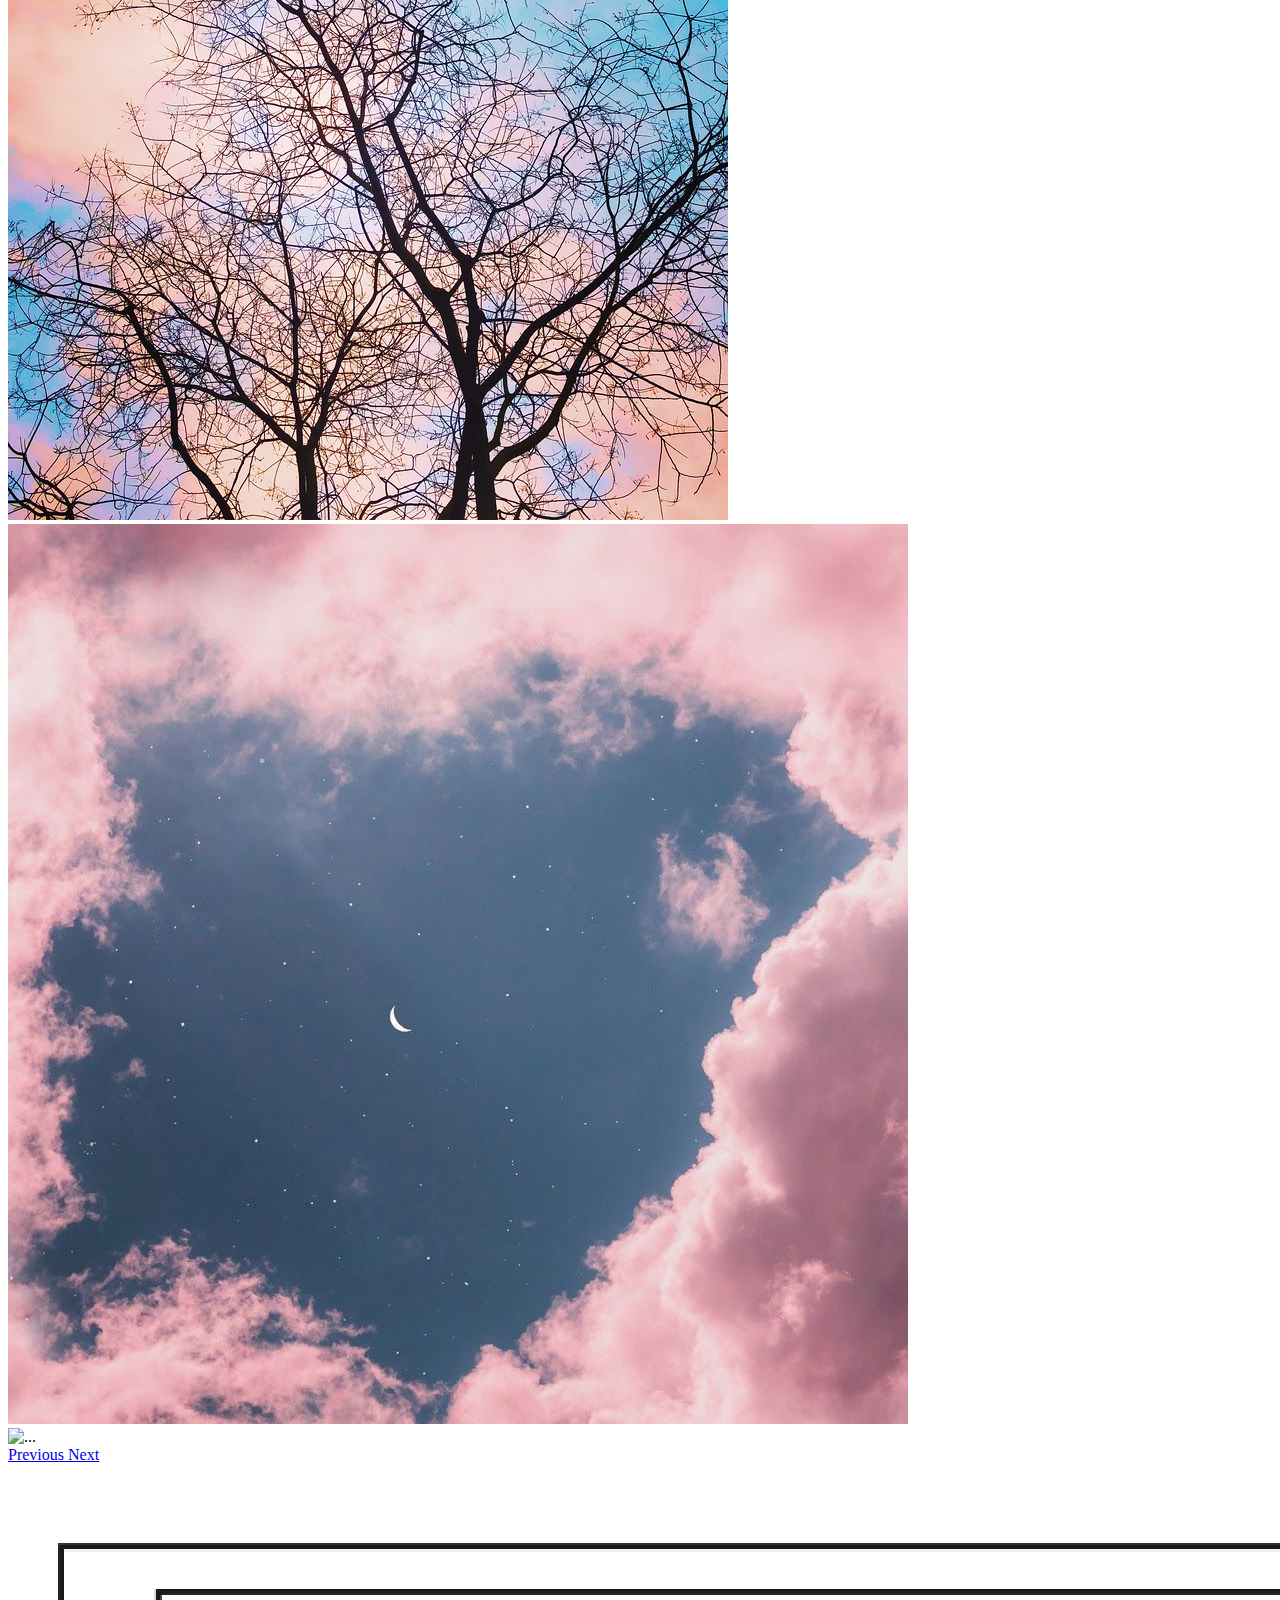
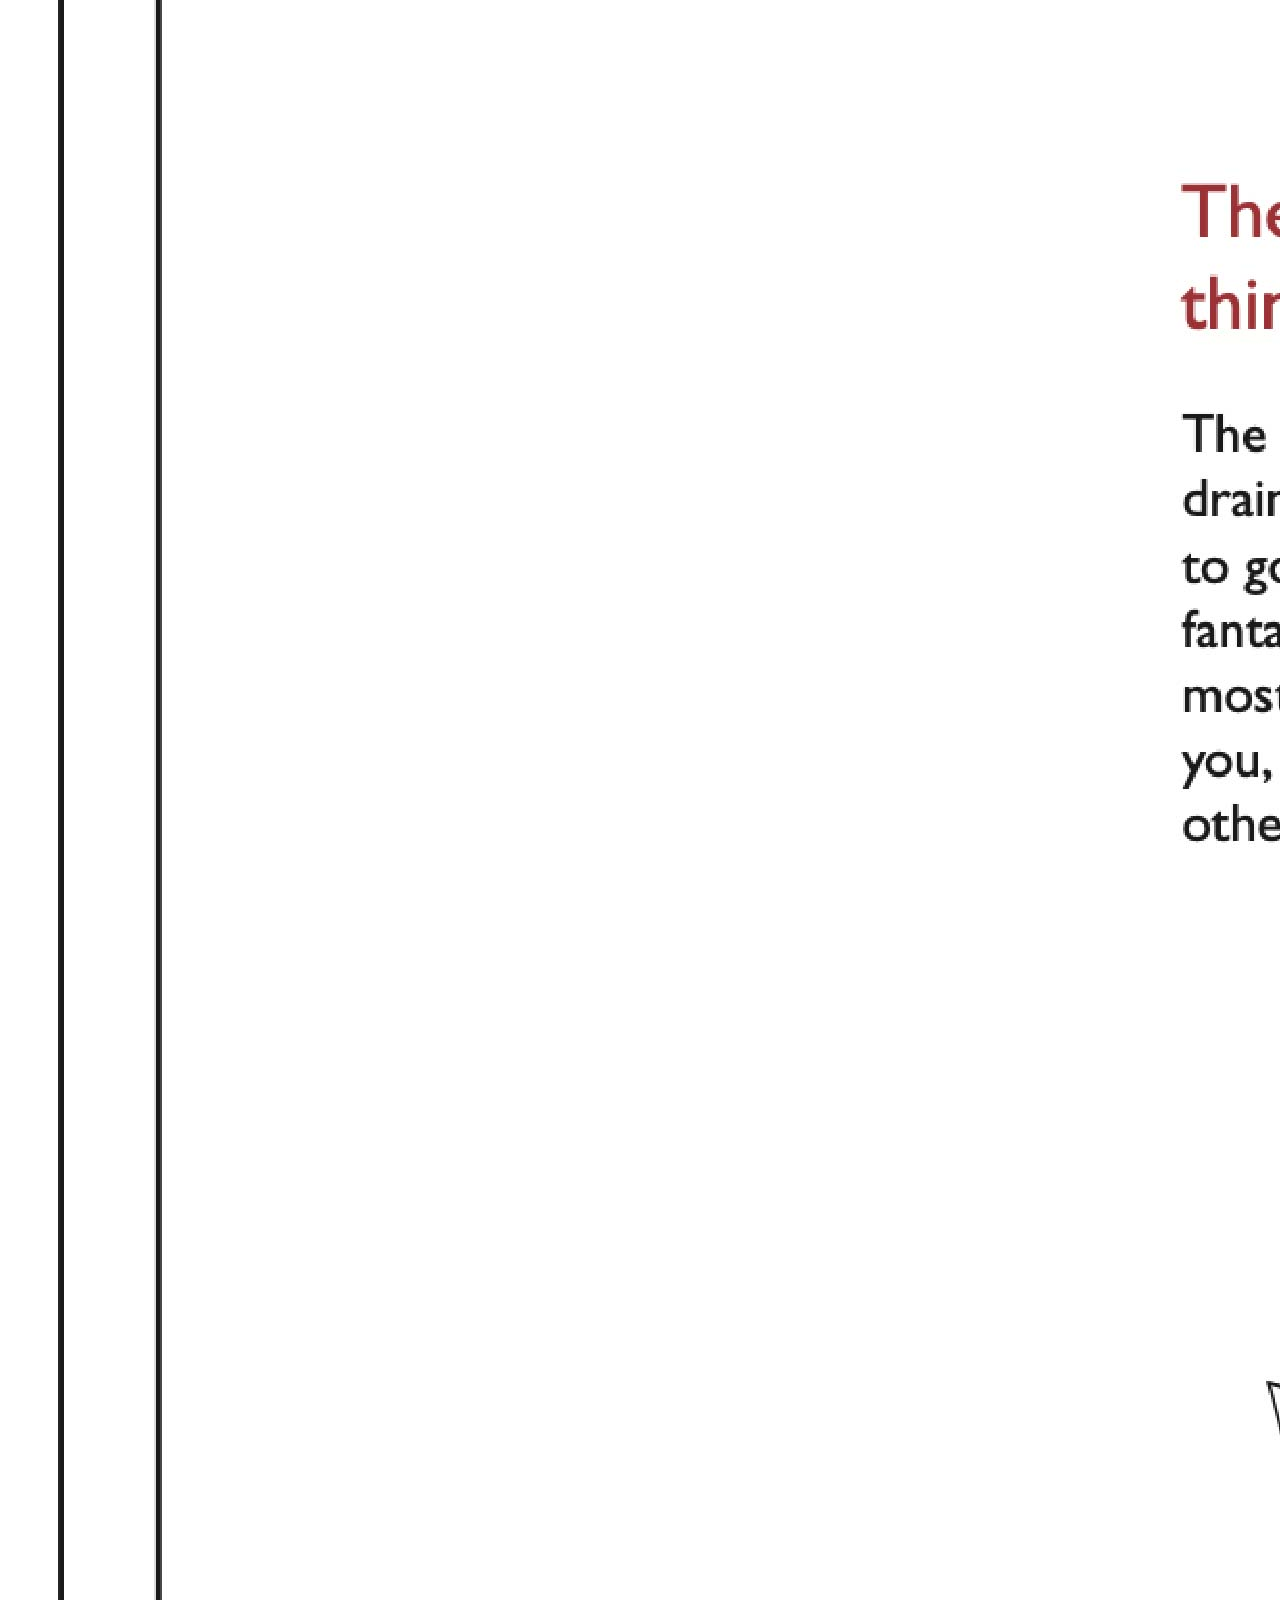
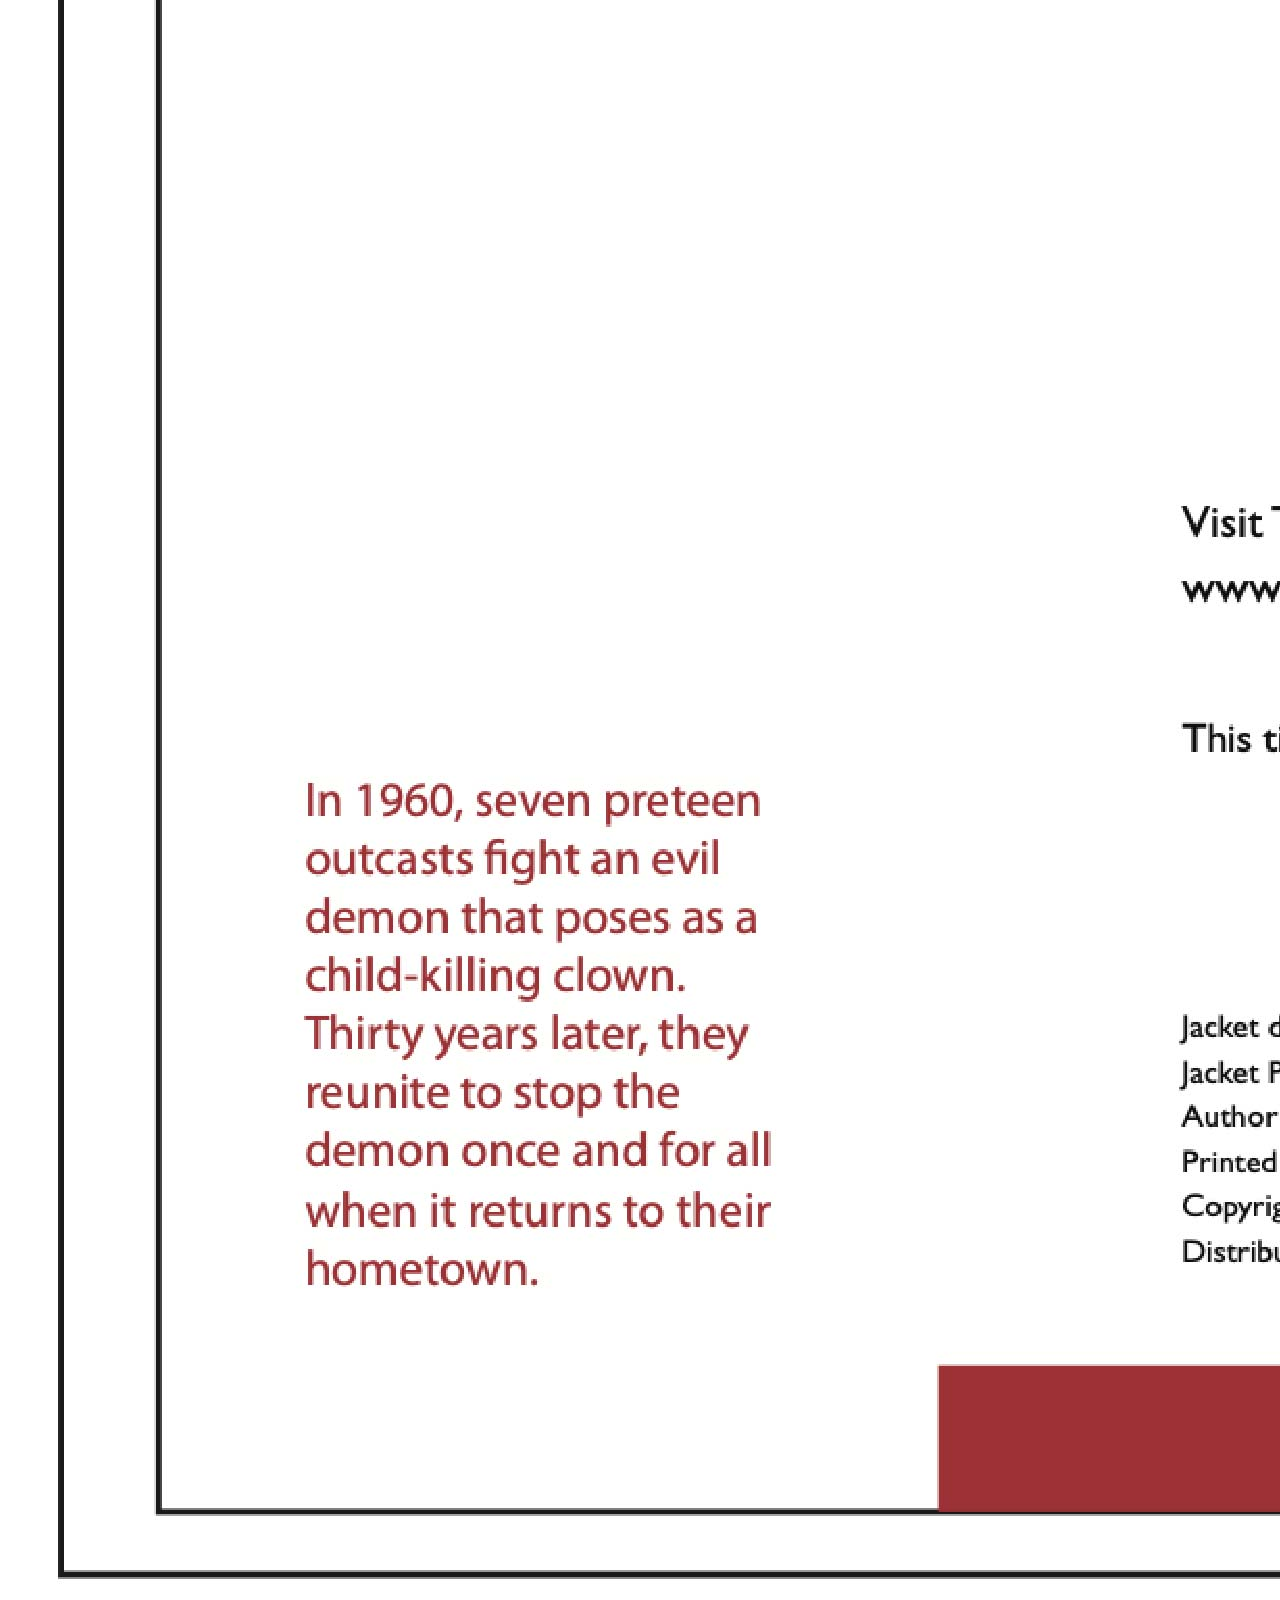
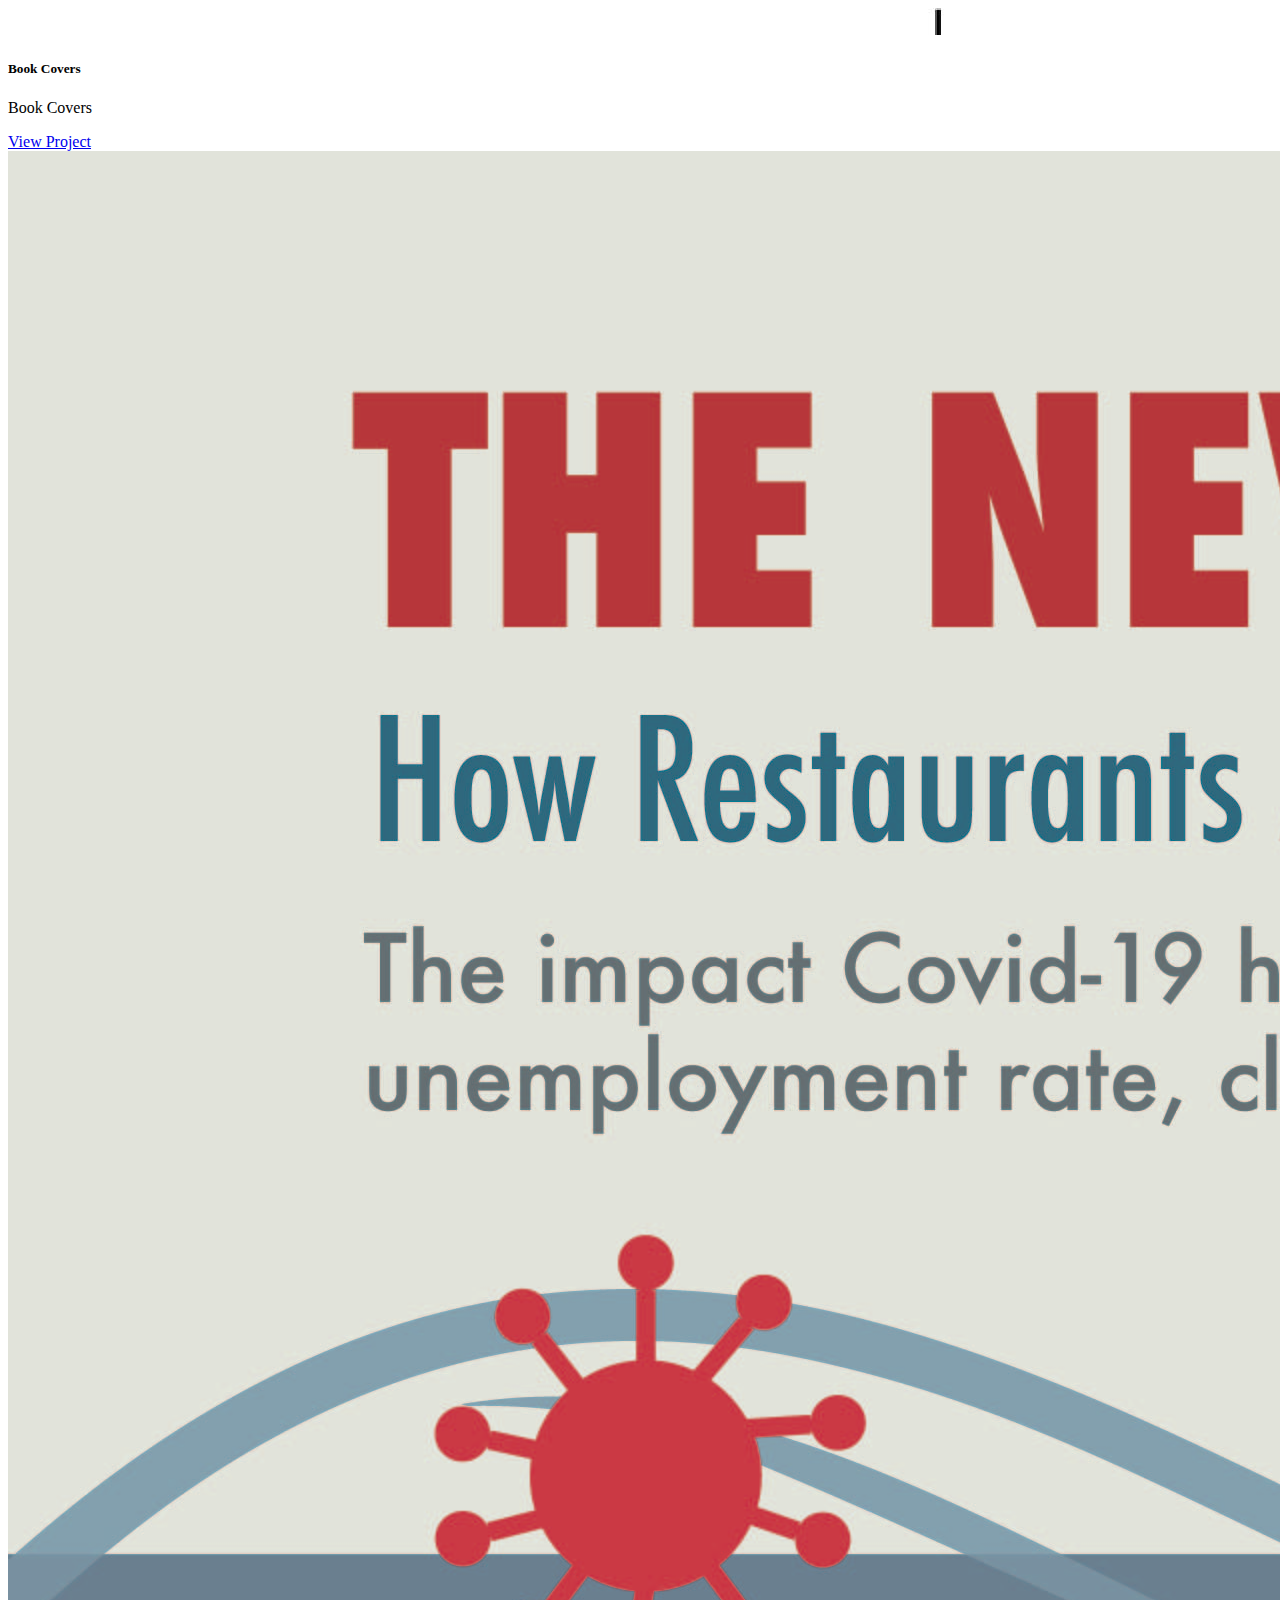
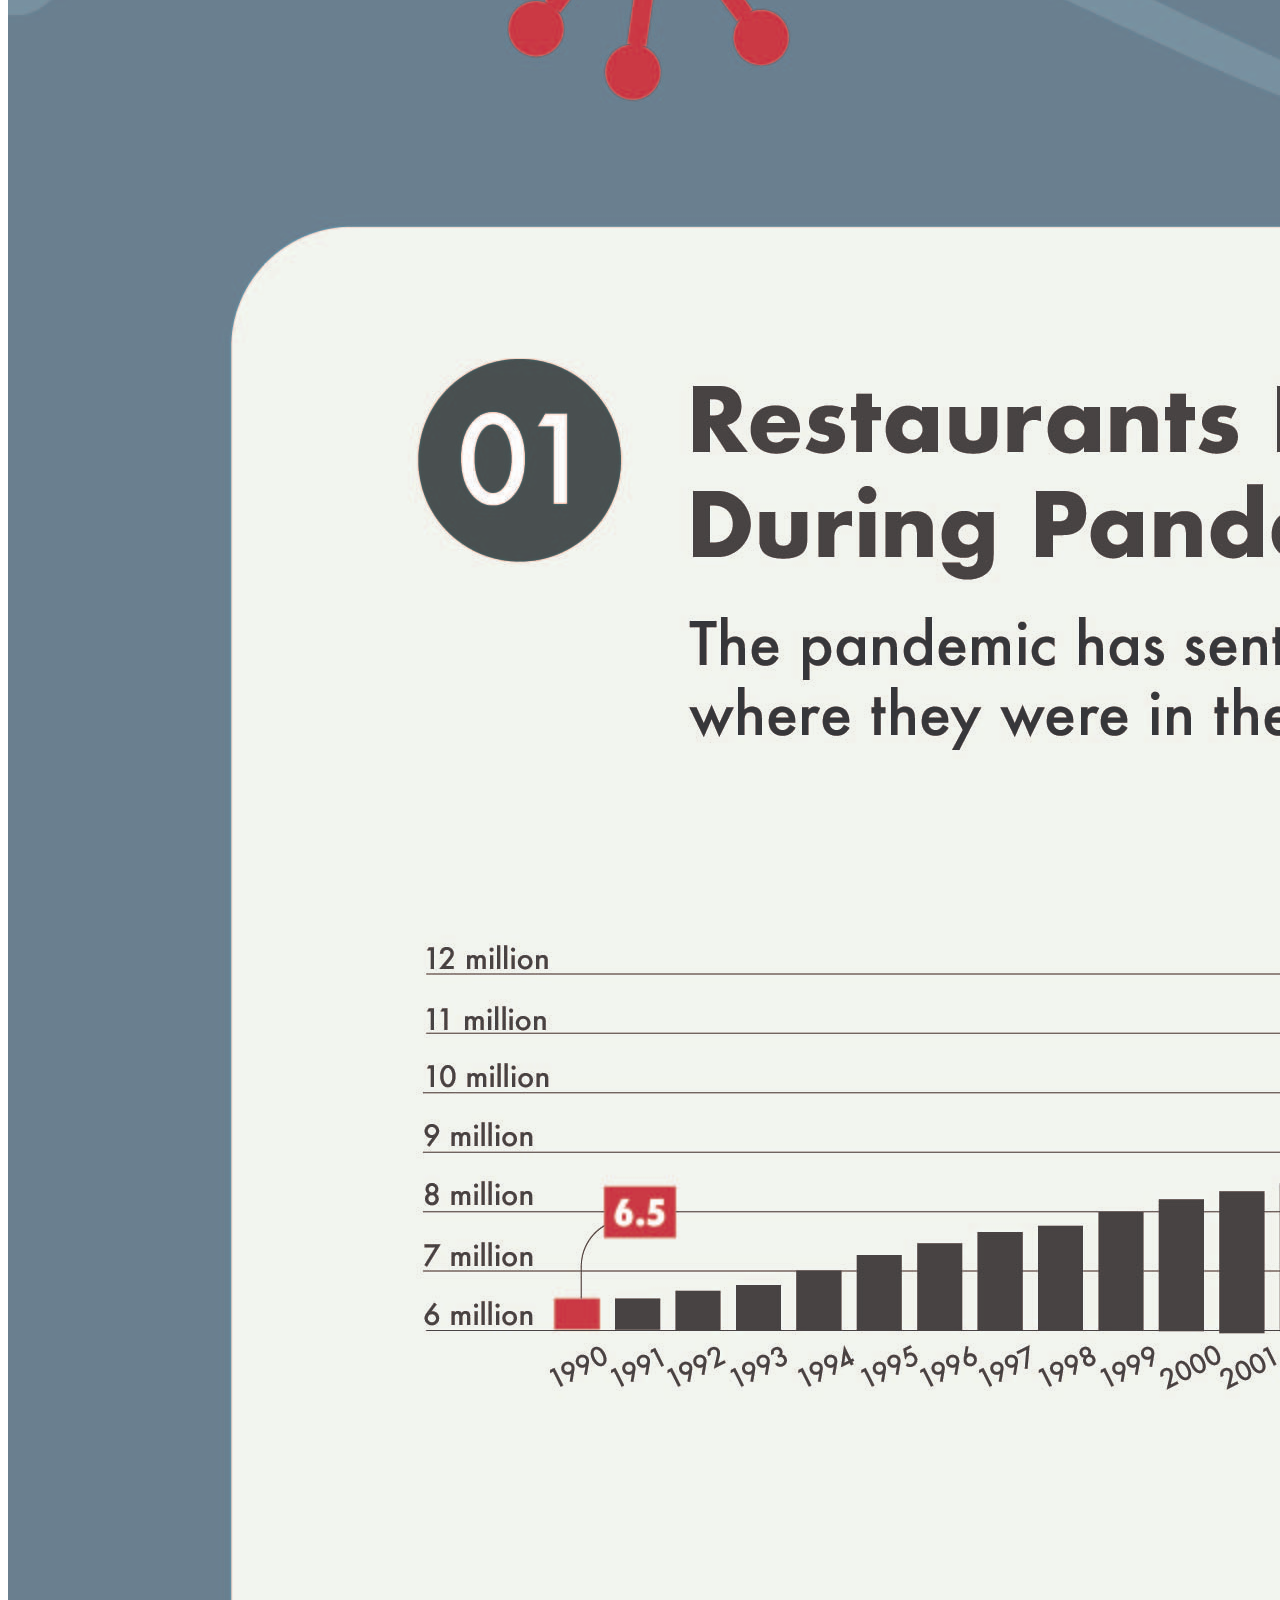
==== commit 37d240f9: "2D" ====
--- a/index.html
+++ b/index.html
@@ -124,36 +124,25 @@
 
       <div class="col-sm-6 col-md-4 col-lg-3"> 
         <div class="card">
-          <img src="assets/images/tree.jpg" class="card-img-top" alt="...">
+          <img src="assets/images/it.jpg" class="card-img-top" alt="...">
           <div class="card-body">
-            <h5 class="card-title">Card title</h5>
-            <p class="card-text">Some quick example text to build on the card title and make up the bulk of the card's
-              content.</p>
-            <a href="#" class="btn btn-primary">Go somewhere</a>
+            <h5 class="card-title">Book Covers</h5>
+            <p class="card-text">Book Covers</p>
+            <a href="#" class="btn btn-dark">View Project</a>
           </div>
         </div>
 
       </div>
       <div class="col-sm-6 col-md-4 col-lg-3">
         <div class="card">
-          <img src="assets/images/moon.jpg" class="card-img-top" alt="...">
+          <img src="assets/images/info2-01.jpg" class="card-img-top" alt="...">
           <div class="card-body">
-            <h5 class="card-title">Card title</h5>
-            <p class="card-text">Some quick example text to build on the card title and make up the bulk of the card's
-              content.</p>
-            <a href="#" class="btn btn-primary">Go somewhere</a>
+            <h5 class="card-title">2D Designs</h5>
+            <p class="card-text">Infographic</p>
+            <a href="#" class="btn btn-dark">View Project</a>
           </div>
         </div>
       </div>
-      <div class="col-sm-6 col-md-4 col-lg-3">
-        <div class="card">
-          <img src="assets/images/la.jpg" class="card-img-top" alt="...">
-          <div class="card-body">
-            <h5 class="card-title">Card title</h5>
-            <p class="card-text">Some quick example text to build on the card title and make up the bulk of the card's
-              content.</p>
-            <a href="#" class="btn btn-primary">Go somewhere</a>
-          </div>
         </div>
 
 
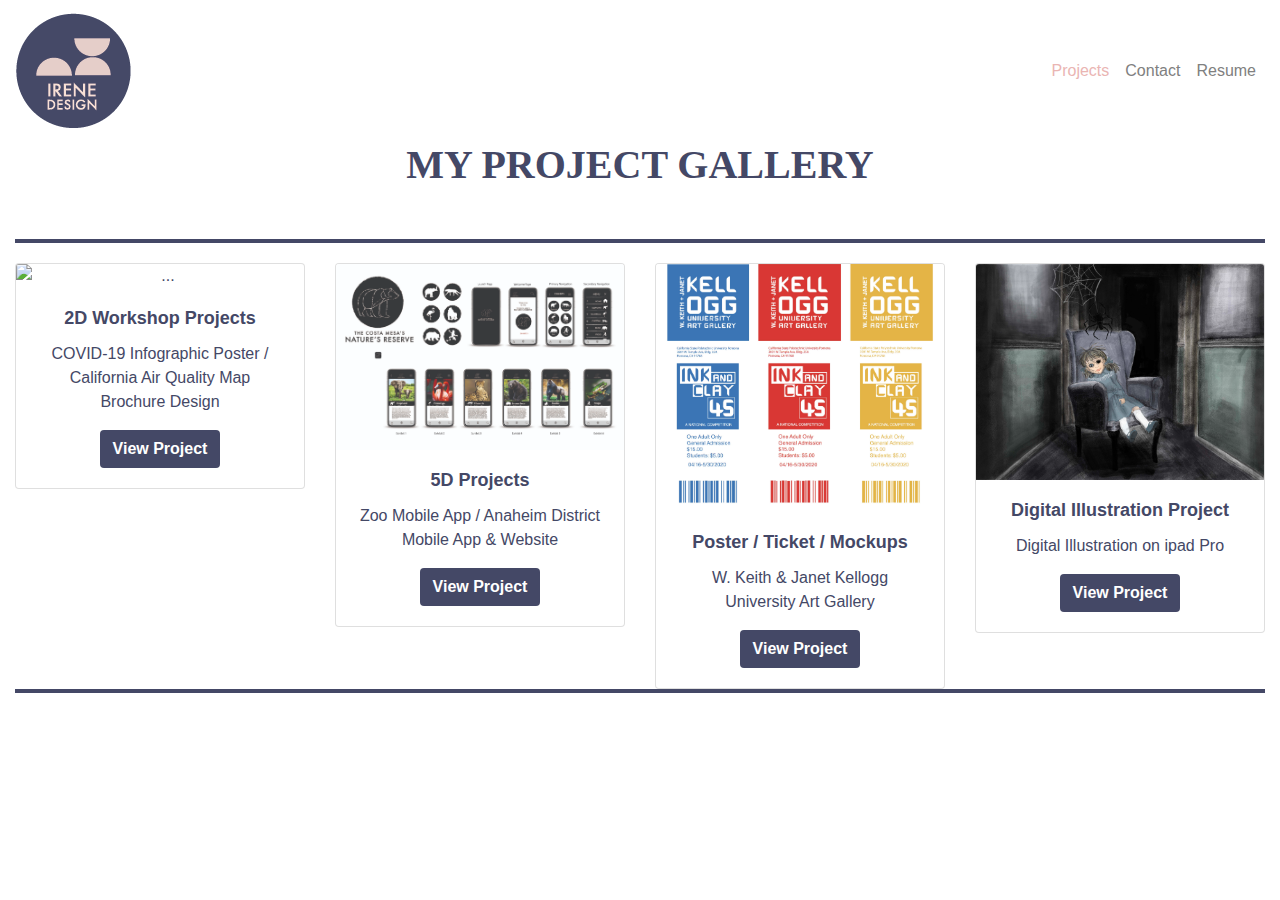
==== commit 41245e75: "push" ====
--- a/index.html
+++ b/index.html
@@ -1,90 +1,271 @@
 <!DOCTYPE html>
-
 <html>
- 
 
 <head>
-
-
-  <meta charset="utf-8">
-  <meta name="viewport" content="width=device-width, initial-scale=1">
-  <title>Portfolio Page</title>
- 
- 
-  <!-- Favicon  -->
-
-   <link rel="icon" href="favicon.ico" type="image/x-icon" />
-   <link rel="apple-touch-icon" href="images/apple-touch-icon.png">
-   <link rel="apple-touch-icon" sizes="72x72" href="images/apple-touch-icon-72x72.png">
-   <link rel="apple-touch-icon" sizes="114x114" href="images/apple-touch-icon-114x114.png">
-
-  <!-- local/custom stylesheet -->
-  <link rel="stylesheet" href="https://cdn.jsdelivr.net/npm/bootstrap@4.5.3/dist/css/bootstrap.min.css"
-    integrity="sha384-TX8t27EcRE3e/ihU7zmQxVncDAy5uIKz4rEkgIXeMed4M0jlfIDPvg6uqKI2xXr2" crossorigin="anonymous">
+    <meta charset="utf-8">
+    <meta name="viewport" content="width=device-width, initial-scale=1">
+    <title>Portfolio Page</title>
+    <link rel="stylesheet" type="text/css" href="assets/css/homePage.css">
+    <link rel="stylesheet" type="text/css" href="assets/css/sharedStyle.css">
+
+        <!-- bootstrap stylesheet -->
+    <link rel="stylesheet" href="https://stackpath.bootstrapcdn.com/bootstrap/4.4.1/css/bootstrap.min.css"
+    integrity="sha384-Vkoo8x4CGsO3+Hhxv8T/Q5PaXtkKtu6ug5TOeNV6gBiFeWPGFN9MuhOf23Q9Ifjh" crossorigin="anonymous">
+
+    <!-- FontAwesome -->
+    <script src="https://kit.fontawesome.com/938a18ead6.js" crossorigin="anonymous"></script>
+
 </head>
 
-</head>
-
-<body id="goToTop" data-spy="scroll" data-offset="0" data-target="goToTop">
-  <!-- BS navigation bar-->
-  <nav class="navbar navbar-expand-lg navbar-light customNav">
-    <a class="navbar-brand" href="index.html">
-      <img src="assets/images/logoimage.png" height="60px">
+
+<body id="goToTop" data-spy="scroll" data-offset="0" data-target="goToTop" data-new-gr-c-s-check-loaded="14.984.0" data-gr-ext-installed="">
+
+<!-- Nav  -->
+  <nav class="navbar navbar-expand-lg customNav">
+    <a class="navbar-brand" href="#">
+        <img src="assets/images/logoimage.png" class="img-fluid">
     </a>
-    <button class="navbar-toggler" type="button" data-toggle="collapse" data-target="#navbarSupportedContent"
-      aria-controls="navbarSupportedContent" aria-expanded="false" aria-label="Toggle navigation">
-      <span class="navbar-toggler-icon"></span>
+    <button class="navbar-toggler" type="button" data-toggle="collapse" data-target="#mycustomNav" aria-expanded="false" aria-label="Toggle navigation">
+        <span class="navbar-toggler-icon">
+            <i class="fas fa-bars" aria-hidden="true"></i>
+        </span>
     </button>
 
-    <div class="collapse navbar-collapse" id="navbarSupportedContent">
-      <ul class="navbar-nav mr-auto">
-        <li class="nav-item">
-          <a class="nav-link" href="index.html">Portfolio <span class="sr-only">(current)</span></a>
-        </li>
-        <li class="nav-item">
-          <a class="nav-link" href="contact.html">Contact <span class="sr-only">(current)</span></a>
-        </li>
-        <li class="nav-item">
-          <a class="nav-link" href="resume.html">Resume</a>
-
-
-          <!-- <li class="nav-item">
-                      <a class="nav-link" href="cssTraining.html">CSS Training</a>
-                  </li>
-                  <li class="nav-item">
-                      <a class="nav-link" href="boostrapExercise.html">Bootstrap Exercise</a>
-                  </li> -->
-        </li>
-      </ul>
-    </div>
-  </nav>
-
-  <div class="container-fluid">
-    <div class="row">
-      <!-- modal for 5D Projects-->
-      <div class="col-sm-6 col-md-4 col-lg-3">
-        <div class="card">
-          <img src="assets/images/5D.jpg" class="card-img-top" alt="...">
-          <div class="card-body">
-            <h5 class="card-title">5D Projects</h5>
-            <p class="card-text">UX/UI zoo app designs</p>
-            <a href="#" class="btn btn-dark" data-target="modal" data-toggle="5dmodal">View Project</a>
+    <div class="collapse navbar-collapse" id="mycustomNav">
+        <ul class="navbar-nav ml-auto">
+            <li class="nav-item active">
+                <a class="nav-link" href="index.html">Projects <span class="sr-only">(current)</span></a>
+            </li>
+            <li class="nav-item">
+                <a class="nav-link" href="contact.html">Contact <span class="sr-only">(current)</span></a>
+            </li>
+            <li class="nav-item">
+                <a class="nav-link" href="resume.html">Resume</a>
+            </li>
+        </ul>
+    </div>
+</nav>
+
+    <div class="container-fluid">
+      <div>
+        <h1 class="mainHeader">MY PROJECT GALLERY</h1>
+    </div>
+
+            <!-- 2D Workshop Project Card -->
+            <section class="projectGalleryContainer">
+              <div class="sectionTitle">
+                <div class="row">
+                </div>
+              <div class="row">
+            <div class="col-sm-6 col-md-4 col-lg-3">
+                <div class="card">
+                    <img src="assets/images/brochure.jpg" class="card-img-top" alt="...">
+                    <div class="card-body">
+                      <h5 class="card-title">2D Workshop Projects</h5>
+                      <p class="card-text">COVID-19 Infographic Poster / California Air Quality Map Brochure Design</p>
+                      <a href="#" class="btn viewProjectBtn" data-toggle="modal" data-target="#infoModal">View Project</a>
+                    </div>
+                  </div>
+
+                  <!-- modal for 2D Workshop Project -->
+                  <div class="modal fade" id="infoModal" tabindex="-1" style="display: none;" aria-hidden="true">
+                    <div class="modal-dialog">
+                      <div class="modal-content">
+                        <div class="modal-header">
+                          <h5 class="modal-title" id="infoModalLabel">Infographic / Map Brochure</h5>
+                          <button type="button" class="close" data-dismiss="modal" aria-label="Close">
+                            <span aria-hidden="true">&times;</span>
+                          </button>
+                        </div>
+                        <div class="modal-body">
+                            <!-- caraousel -->
+                            <div id="carouselExampleIndicators" class="carousel slide" data-ride="carousel">
+                                <ol class="carousel-indicators">
+                                  <li data-target="#carouselExampleIndicators" data-slide-to="0" class="active"></li>
+                                  <li data-target="#carouselExampleIndicators" data-slide-to="1"></li>
+                                  <li data-target="#carouselExampleIndicators" data-slide-to="2"></li>
+                                </ol>
+                                <div class="carousel-inner">
+                                  <div class="carousel-item active">
+                                    <img src="assets/images/brochure.jpg" class="d-block w-100" alt="...">
+                                  </div>
+                                  <div class="carousel-item">
+                                    <img src="assets/images/poster.jpg" class="d-block w-100" alt="...">
+                                  </div>
+                                  <div class="carousel-item">
+                                    <img src="assets/images/map.jpg" class="d-block w-100" alt="...">
+                           
+                                  </div>
+                                </div>
+                                
+                                <a class="carousel-control-prev" href="#carouselExampleIndicators" role="button" data-slide="prev">
+                                  <span class="carousel-control-prev-icon" aria-hidden="true"></span>
+                                  <span class="sr-only">Previous</span>
+                                </a>
+                                <a class="carousel-control-next" href="#carouselExampleIndicators" role="button" data-slide="next">
+                                  <span class="carousel-control-next-icon" aria-hidden="true"></span>
+                                  <span class="sr-only">Next</span>
+                                </a>
+                              </div>
+                        </div>
+                      </div>
+                    </div>
+                  </div>
+
+            </div>
+
+
+             <!-- 5D Project Card -->
+  <div class="col-sm-6 col-md-4 col-lg-3">
+    <div class="card">
+        <img src="assets/images/5D.jpg" class="card-img-top" alt="...">
+        <div class="card-body">
+          <h5 class="card-title">5D Projects</h5>
+          <p class="card-text">Zoo Mobile App / Anaheim District Mobile App & Website</p>
+          <a href="#" class="btn viewProjectBtn" data-toggle="modal" data-target="#uxuiModal">View Project</a>
+        </div>
+      </div>
+
+      <!-- modal for 5D Workshop Project -->
+      <div class="modal fade" id="uxuiModal" tabindex="-1" style="display: none;" aria-hidden="true">
+        <div class="modal-dialog">
+          <div class="modal-content">
+            <div class="modal-header">
+              <h5 class="modal-title" id="uxuiModalLabel">Mobile App / Website Design</h5>
+              <button type="button" class="close" data-dismiss="modal" aria-label="Close">
+                <span aria-hidden="true">&times;</span>
+              </button>
+            </div>
+            <div class="modal-body">
+                <!-- caraousel -->
+                <div id="carouselExampleIndicators" class="carousel slide" data-ride="carousel">
+                    <ol class="carousel-indicators">
+                      <li data-target="#carouselExampleIndicators" data-slide-to="0" class="active"></li>
+                      <li data-target="#carouselExampleIndicators" data-slide-to="1"></li>
+                      <li data-target="#carouselExampleIndicators" data-slide-to="2"></li>
+                    </ol>
+                    <div class="carousel-inner">
+                      <div class="carousel-item active">
+                        <img src="assets/images/5D.jpg" class="d-block w-100" alt="...">
+                      </div>
+                      <div class="carousel-item">
+                        <img src="assets/images/mobilemockup.jpg" class="d-block w-100" alt="...">
+                      </div>
+                      <div class="carousel-item">
+                        <img src="assets/images/webmockup.jpg" class="d-block w-100" alt="...">
+               
+                      </div>
+                    </div>
+                    
+                    <a class="carousel-control-prev" href="#carouselExampleIndicators" role="button" data-slide="prev">
+                      <span class="carousel-control-prev-icon" aria-hidden="true"></span>
+                      <span class="sr-only">Previous</span>
+                    </a>
+                    <a class="carousel-control-next" href="#carouselExampleIndicators" role="button" data-slide="next">
+                      <span class="carousel-control-next-icon" aria-hidden="true"></span>
+                      <span class="sr-only">Next</span>
+                    </a>
+                  </div>
+            </div>
           </div>
         </div>
-
-        <!-- modal for 5D project -->
-        <div class="modal fade" id="marrymodal" tabindex="-1" aria-hidden="true">
-          <div class="modal-dialog modal-xl">
+      </div>
+
+</div>
+
+      
+
+            <!-- VCD2 Project -->
+
+            <div class="col-sm-6 col-md-4 col-lg-3">
+              <div class="card">
+                  <img src="assets/images/vcd2tickets.jpg" class="card-img-top" alt="...">
+                  <div class="card-body">
+                    <h5 class="card-title">Poster / Ticket / Mockups</h5>
+                    <p class="card-text">W. Keith & Janet Kellogg University Art Gallery</p>
+                    <a href="#" class="btn viewProjectBtn" data-toggle="modal" data-target="#vcd2Modal">View Project</a>
+                  </div>
+                </div>
+
+         <!-- modal for VCD2 Project -->
+         <div class="modal fade" id="vcd2Modal" tabindex="-1" style="display: none;" aria-hidden="true">
+          <div class="modal-dialog">
             <div class="modal-content">
               <div class="modal-header">
-                <h5 class="modal-title">5D UX/UI Zoo App Design</h5>
+                <h5 class="modal-title" id="vcd2ModalLabel">Poster / Ticket / Mockups</h5>
                 <button type="button" class="close" data-dismiss="modal" aria-label="Close">
                   <span aria-hidden="true">&times;</span>
                 </button>
               </div>
               <div class="modal-body">
-                <div id="carouselExampleIndicators" class="carousel slide" data-ride="carousel">
+                  <!-- caraousel  -->
+                  <div id="carouselExampleIndicators" class="carousel slide" data-ride="carousel">
+                      <ol class="carousel-indicators">
+                        <li data-target="#carouselExampleIndicators" data-slide-to="0" class="active"></li>
+                        <li data-target="#carouselExampleIndicators" data-slide-to="1"></li>
+                        <li data-target="#carouselExampleIndicators" data-slide-to="2"></li>
+                        <li data-target="#carouselExampleIndicators" data-slide-to="3"></li>
+                        <li data-target="#carouselExampleIndicators" data-slide-to="4"></li>
+                      </ol>
+                      <div class="carousel-inner">
+                        <div class="carousel-item active">
+                          <img src="assets/images/vcd2tickets.jpg" class="d-block w-100" alt="...">
+                        </div>
+                        <div class="carousel-item">
+                          <img src="assets/images/vcd2poster.jpg" class="d-block w-100" alt="...">
+                        </div>
+                        <div class="carousel-item">
+                          <img src="assets/images/hood1.png" class="d-block w-100" alt="...">
+                        </div>
+                        <div class="carousel-item">
+                            <img src="assets/images/hood2.png" class="d-block w-100" alt="...">
+                          </div>
+                          <div class="carousel-item">
+                            <img src="assets/images/totebag.jpg" class="d-block w-100" alt="...">
+                          </div>
+                      </div>
+                      
+                      <a class="carousel-control-prev" href="#carouselExampleIndicators" role="button" data-slide="prev">
+                        <span class="carousel-control-prev-icon" aria-hidden="true"></span>
+                        <span class="sr-only">Previous</span>
+                      </a>
+                      <a class="carousel-control-next" href="#carouselExampleIndicators" role="button" data-slide="next">
+                        <span class="carousel-control-next-icon" aria-hidden="true"></span>
+                        <span class="sr-only">Next</span>
+                      </a>
+                    </div>
+              </div>
+            </div>
+          </div>
+        </div>
+
+  </div>
+
+       <!-- Illustration Workshop Card -->
+ <div class="col-sm-6 col-md-4 col-lg-3">
+  <div class="card">
+      <img src="assets/images/d1.jpg" class="card-img-top" alt="...">
+      <div class="card-body">
+        <h5 class="card-title">Digital Illustration Project</h5>
+        <p class="card-text">Digital Illustration on ipad Pro</p>
+        <a href="#" class="btn viewProjectBtn" data-toggle="modal" data-target="#drawingModal">View Project</a>
+      </div>
+    </div>
+
+    <!-- modal for Illustration Workshop Project -->
+    <div class="modal fade" id="drawingModal" tabindex="-1" style="display: none;" aria-hidden="true">
+      <div class="modal-dialog">
+        <div class="modal-content">
+          <div class="modal-header">
+            <h5 class="modal-title" id="drawingModalLabel">Digital Illustrations</h5>
+            <button type="button" class="close" data-dismiss="modal" aria-label="Close">
+              <span aria-hidden="true">&times;</span>
+            </button>
+          </div>
+          <div class="modal-body">
+              <!-- caraousel -->
+              <div id="carouselExampleIndicators" class="carousel slide" data-ride="carousel">
                   <ol class="carousel-indicators">
                     <li data-target="#carouselExampleIndicators" data-slide-to="0" class="active"></li>
                     <li data-target="#carouselExampleIndicators" data-slide-to="1"></li>
@@ -92,21 +273,17 @@
                   </ol>
                   <div class="carousel-inner">
                     <div class="carousel-item active">
-                      <img src="assets/images/5D.jpg" class="d-block w-100" alt="...">
+                      <img src="assets/images/d1.jpg" class="d-block w-100" alt="...">
                     </div>
                     <div class="carousel-item">
-                      <img src="assets/images/marry.jpg" class="d-block w-100" alt="...">
+                      <img src="assets/images/d2.jpg" class="d-block w-100" alt="...">
                     </div>
                     <div class="carousel-item">
-                      <img src="assets/images/tree.jpg" class="d-block w-100" alt="...">
-                    </div>
-                    <div class="carousel-item">
-                      <img src="assets/images/moon.jpg" class="d-block w-100" alt="...">
-                    </div>
-                    <div class="carousel-item">
-                      <img src="..." class="d-block w-100" alt="...">
-                    </div>
-                  </div>
+                      <img src="assets/images/d3.jpg" class="d-block w-100" alt="...">
+             
+                    </div>
+                  </div>
+                  
                   <a class="carousel-control-prev" href="#carouselExampleIndicators" role="button" data-slide="prev">
                     <span class="carousel-control-prev-icon" aria-hidden="true"></span>
                     <span class="sr-only">Previous</span>
@@ -116,73 +293,36 @@
                     <span class="sr-only">Next</span>
                   </a>
                 </div>
-              </div>
-            </div>
           </div>
         </div>
       </div>
-
-      <div class="col-sm-6 col-md-4 col-lg-3"> 
-        <div class="card">
-          <img src="assets/images/it.jpg" class="card-img-top" alt="...">
-          <div class="card-body">
-            <h5 class="card-title">Book Covers</h5>
-            <p class="card-text">Book Covers</p>
-            <a href="#" class="btn btn-dark">View Project</a>
-          </div>
-        </div>
-
-      </div>
-      <div class="col-sm-6 col-md-4 col-lg-3">
-        <div class="card">
-          <img src="assets/images/info2-01.jpg" class="card-img-top" alt="...">
-          <div class="card-body">
-            <h5 class="card-title">2D Designs</h5>
-            <p class="card-text">Infographic</p>
-            <a href="#" class="btn btn-dark">View Project</a>
-          </div>
-        </div>
-      </div>
-        </div>
-
-
-         
-        <!-- extra sm-4 will be push down  -->
-      </div>
-    </div>
+    </div>
+
+</div>
+
+ 
+
+           
+
+        </div>
+    </div>
+
+    <div class="footer">
+      <a class="btn toTop" data-toggle="tooltip" data-placement="right" title="" href="#goToTop" data-original-title="Scroll to top">
+        <span>
+          <i class="fas fa-angle-double-up" aria-hidden="true"></i>
+      </span>
+      </a>
   </div>
-
-
-
-  <!-- boostrap script -->
-  <script src="https://code.jquery.com/jquery-3.5.1.slim.min.js"
-    integrity="sha384-DfXdz2htPH0lsSSs5nCTpuj/zy4C+OGpamoFVy38MVBnE+IbbVYUew+OrCXaRkfj" crossorigin="anonymous">
-  </script>
-  <script src="https://cdn.jsdelivr.net/npm/popper.js@1.16.1/dist/umd/popper.min.js"
-    integrity="sha384-9/reFTGAW83EW2RDu2S0VKaIzap3H66lZH81PoYlFhbGU+6BZp6G7niu735Sk7lN" crossorigin="anonymous">
-  </script>
-  <script src="https://cdn.jsdelivr.net/npm/bootstrap@4.5.3/dist/js/bootstrap.min.js"
-    integrity="sha384-w1Q4orYjBQndcko6MimVbzY0tgp4pWB4lZ7lr30WKz0vr/aWKhXdBNmNb5D92v7s" crossorigin="anonymous">
-  </script>
-
-  <script>
-    $(document).ready(function () {
-      //tool tip
-      $('[data-toggle="tooltip"]').tooltip ();
-
-      $("a.toTop").on('click', function (event) {
-                if (this.hash !== "") {
-                    event.preventDefault();
-                    var hash = this.hash;
-                    $('html, body').animate({
-                        scrollTop: $(hash).offset().top
-                    }, 800, function () {
-                        window.location.hash = hash;
-                    });
-                }
-            });
-    })
-
-  </script>
+    
+
+    
+
+</body>
+
+<!-- bootstrap stylesheet -->
+<script src="https://code.jquery.com/jquery-3.5.1.slim.min.js" integrity="sha384-DfXdz2htPH0lsSSs5nCTpuj/zy4C+OGpamoFVy38MVBnE+IbbVYUew+OrCXaRkfj" crossorigin="anonymous"></script>
+<script src="https://cdn.jsdelivr.net/npm/popper.js@1.16.1/dist/umd/popper.min.js" integrity="sha384-9/reFTGAW83EW2RDu2S0VKaIzap3H66lZH81PoYlFhbGU+6BZp6G7niu735Sk7lN" crossorigin="anonymous"></script>
+<script src="https://cdn.jsdelivr.net/npm/bootstrap@4.5.3/dist/js/bootstrap.min.js" integrity="sha384-w1Q4orYjBQndcko6MimVbzY0tgp4pWB4lZ7lr30WKz0vr/aWKhXdBNmNb5D92v7s" crossorigin="anonymous"></script>
 
 </html>--- a/assets/css/homePage.css
+++ b/assets/css/homePage.css
@@ -0,0 +1,172 @@
+
+/* Navbar CSS */
+.customNav {
+  background-color: none;
+}
+
+.customNav li.nav-item.active {
+  color: rgb(68, 72, 102);
+  
+}
+
+.nav-link {
+  font-family: arial;
+  color: gray;
+}
+.customNav li.nav-item.active a {
+  color: #EAB5B3;
+}
+
+.customNav li.nav-item.active a:hover{
+  color: #EAB5B3;
+}
+
+.customNav li.nav-item a:hover {
+  color: #EAB5B3;
+}
+
+/* ==== project gallery card section ===*/
+.projectGalleryContainer .btn:focus {
+  outline: none;
+  box-shadow: none;
+}
+
+.projectGalleryContainer {
+  margin: 20px 0;
+}
+
+/* section title */
+.sectionTitle {
+  margin: 30px 0 0 0;
+}
+
+
+.sectionTitle {
+  color: rgb(68, 72, 102);
+  background-color: white;
+  border-bottom: 4px solid rgb(68, 72, 102);
+  border-top: 4px solid rgb(68, 72, 102);
+  margin-bottom: 25px;
+  padding-top: 20px;
+  text-align: center;
+  margin: 50px auto;
+}
+
+h1.mainHeader {
+  font-family: impact;
+  font-weight: bold;
+  color: rgb(68, 72, 102);
+  text-align: center;
+}
+
+h5.card-title {
+  font-family: Helvetica;
+  font-size: 18px;
+  font-weight: bold;
+  color: rgb(68, 72, 102);
+}
+/* project card */
+
+.projectCard {
+  margin-bottom: 20px;
+}
+
+.projectCard>img {
+  width: 100%;
+  object-fit: cover;
+  height: 250px;
+}
+
+.projectCard .card-title {
+  font-weight: bold;
+  font-family: Helvetica;
+  text-transform: capitalize;
+  color: rgb(68, 72, 102);
+  text-decoration: underline;
+}
+
+
+.card-title {
+  font-family: Arial;
+  font-weight: bold;
+  color: rgb(68, 72, 102);
+}
+
+.card-text {
+  font-family: helvetica;
+  color:rgb(68, 72, 102);
+}
+
+a.viewProjectBtn {
+  background-color: rgb(68, 72, 102);
+  color: white;
+  font-weight: bold;
+  border: 1px solid transparent;
+}
+
+a.viewProjectBtn:hover {
+  background-color: transparent;
+  border: 1px solid rgb(68, 72, 102);
+  color: rgb(68, 72, 102); w
+}
+
+
+/* modal */
+.customModal .modal-header {
+  border-bottom: 0px;
+  background-color: #34af95;
+}
+
+.customModal .modal-header h5 {
+  color: white;
+  text-transform: uppercase;
+  letter-spacing: 20px;
+}
+
+.customModal .modal-header button {
+  color: white;
+  opacity: 1;
+}
+
+.customModal .modal-header button:hover {
+  transform: scale(2);
+}
+
+.customModal .modal-header button:focus {
+  outline: none;
+}
+
+.customModal .modal-body {
+  padding: 0
+}
+
+.customModal .carousel-indicators {
+  margin: 20px 0;
+}
+
+/* ==== footer section ===== */
+.footer {
+  text-align: center;
+}
+
+.footer a:focus,
+.footer a span>i:focus {
+  outline: none;
+  box-shadow: none;
+}
+
+.footer a span>i {
+  color: rgb(68, 72, 102);
+  font-size: 30px;
+  margin-bottom: 20px;
+}
+
+/* custom tool tip */
+.tooltip-inner {
+  background-color: rgb(68, 72, 102)
+}
+
+.bs-tooltip-right .arrow::before {
+  border-right-color:rgb(68, 72, 102);
+}
+
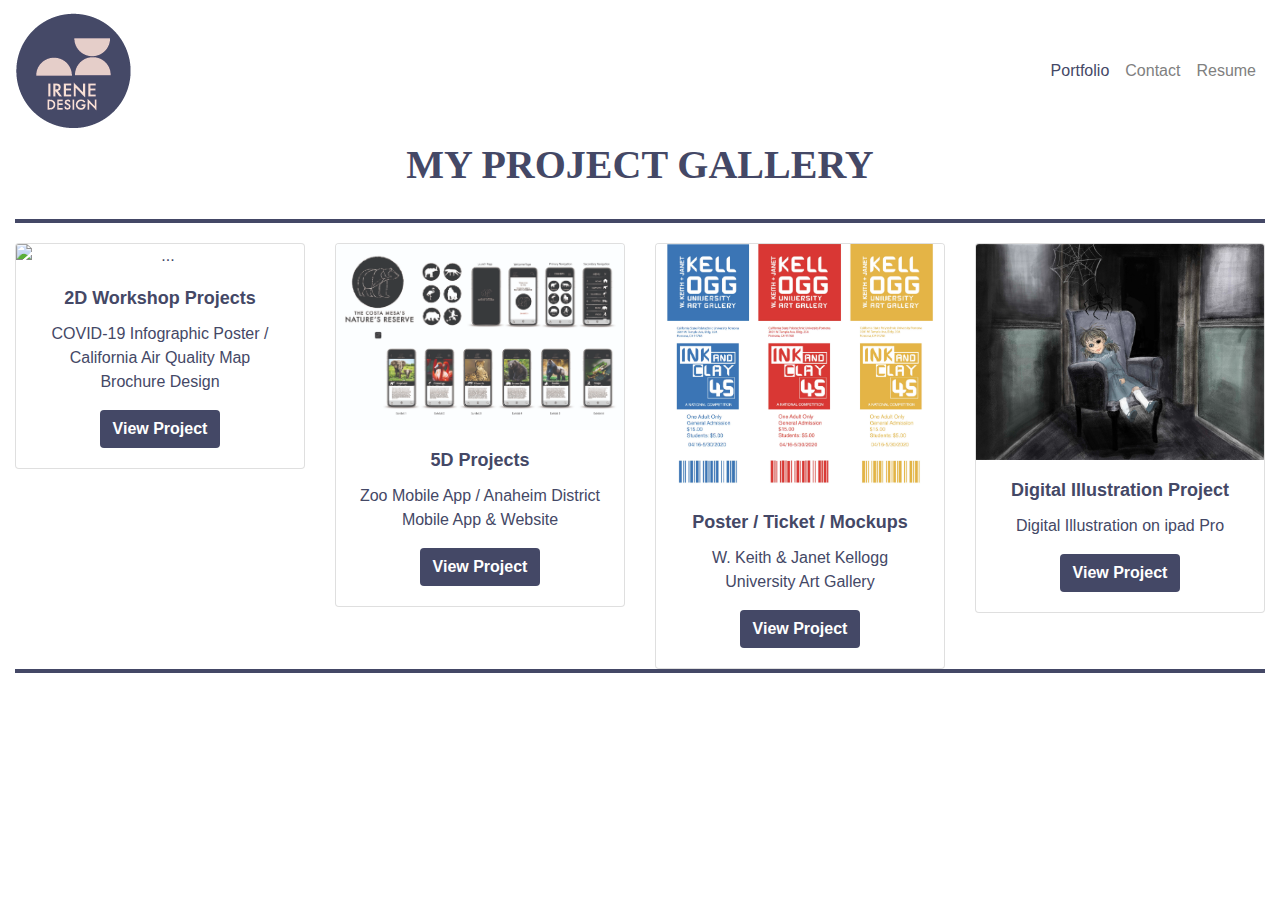
==== commit 9aa89209: "last" ====
--- a/index.html
+++ b/index.html
@@ -3,204 +3,210 @@
 
 
 <head>
-    <meta charset="utf-8">
-    <meta name="viewport" content="width=device-width, initial-scale=1">
-    <title>Portfolio Page</title>
-    <link rel="stylesheet" type="text/css" href="assets/css/homePage.css">
-    <link rel="stylesheet" type="text/css" href="assets/css/sharedStyle.css">
-
-        <!-- bootstrap stylesheet -->
-    <link rel="stylesheet" href="https://stackpath.bootstrapcdn.com/bootstrap/4.4.1/css/bootstrap.min.css"
+  <meta charset="utf-8">
+  <meta name="viewport" content="width=device-width, initial-scale=1">
+  <title>Portfolio Page</title>
+  <link rel="stylesheet" type="text/css" href="assets/css/homePage.css">
+  <link rel="stylesheet" type="text/css" href="assets/css/sharedStyle.css">
+
+  <!-- bootstrap stylesheet -->
+  <link rel="stylesheet" href="https://stackpath.bootstrapcdn.com/bootstrap/4.4.1/css/bootstrap.min.css"
     integrity="sha384-Vkoo8x4CGsO3+Hhxv8T/Q5PaXtkKtu6ug5TOeNV6gBiFeWPGFN9MuhOf23Q9Ifjh" crossorigin="anonymous">
 
-    <!-- FontAwesome -->
-    <script src="https://kit.fontawesome.com/938a18ead6.js" crossorigin="anonymous"></script>
+  <!-- FontAwesome -->
+  <script src="https://kit.fontawesome.com/938a18ead6.js" crossorigin="anonymous"></script>
 
 </head>
 
 
-<body id="goToTop" data-spy="scroll" data-offset="0" data-target="goToTop" data-new-gr-c-s-check-loaded="14.984.0" data-gr-ext-installed="">
-
-<!-- Nav  -->
+<body id="goToTop" data-spy="scroll" data-offset="0" data-target="goToTop" data-new-gr-c-s-check-loaded="14.984.0"
+  data-gr-ext-installed="">
+
+  <!-- Nav  -->
   <nav class="navbar navbar-expand-lg customNav">
     <a class="navbar-brand" href="#">
-        <img src="assets/images/logoimage.png" class="img-fluid">
+      <img src="assets/images/logoimage.png" class="img-fluid">
     </a>
-    <button class="navbar-toggler" type="button" data-toggle="collapse" data-target="#mycustomNav" aria-expanded="false" aria-label="Toggle navigation">
-        <span class="navbar-toggler-icon">
-            <i class="fas fa-bars" aria-hidden="true"></i>
-        </span>
+    <button class="navbar-toggler" type="button" data-toggle="collapse" data-target="#mycustomNav" aria-expanded="false"
+      aria-label="Toggle navigation">
+      <span class="navbar-toggler-icon">
+        <i class="fas fa-bars" aria-hidden="true"></i>
+      </span>
     </button>
 
     <div class="collapse navbar-collapse" id="mycustomNav">
-        <ul class="navbar-nav ml-auto">
-            <li class="nav-item active">
-                <a class="nav-link" href="index.html">Projects <span class="sr-only">(current)</span></a>
-            </li>
-            <li class="nav-item">
-                <a class="nav-link" href="contact.html">Contact <span class="sr-only">(current)</span></a>
-            </li>
-            <li class="nav-item">
-                <a class="nav-link" href="resume.html">Resume</a>
-            </li>
-        </ul>
+      <ul class="navbar-nav ml-auto">
+        <li class="nav-item active">
+          <a class="nav-link" href="index.html">Portfolio<span class="sr-only">(current)</span></a>
+        </li>
+        <li class="nav-item">
+          <a class="nav-link" href="contact.html">Contact <span class="sr-only">(current)</span></a>
+        </li>
+        <li class="nav-item">
+          <a class="nav-link" href="resume.html">Resume</a>
+        </li>
+      </ul>
     </div>
-</nav>
-
-    <div class="container-fluid">
-      <div>
-        <h1 class="mainHeader">MY PROJECT GALLERY</h1>
+  </nav>
+
+  <div class="container-fluid">
+    <div>
+      <h1 class="mainHeader">MY PROJECT GALLERY</h1>
     </div>
 
-            <!-- 2D Workshop Project Card -->
-            <section class="projectGalleryContainer">
-              <div class="sectionTitle">
-                <div class="row">
+    <!-- 2D Workshop Project Card -->
+    <section class="projectGalleryContainer">
+      <div class="sectionTitle">
+        <div class="row">
+        </div>
+        <div class="row">
+          <div class="col-sm-6 col-md-4 col-lg-3">
+            <div class="card">
+              <img src="assets/images/brochure.jpg" class="card-img-top" alt="...">
+              <div class="card-body">
+                <h5 class="card-title">2D Workshop Projects</h5>
+                <p class="card-text">COVID-19 Infographic Poster / California Air Quality Map Brochure Design</p>
+                <a href="#" class="btn viewProjectBtn" data-toggle="modal" data-target="#infoModal">View Project</a>
+              </div>
+            </div>
+
+            <!-- modal for 2D Workshop Project -->
+            <div class="modal fade" id="infoModal" tabindex="-1" style="display: none;" aria-hidden="true">
+              <div class="modal-dialog">
+                <div class="modal-content">
+                  <div class="modal-header">
+                    <h5 class="modal-title" id="infoModalLabel">Infographic / Map Brochure</h5>
+                    <button type="button" class="close" data-dismiss="modal" aria-label="Close">
+                      <span aria-hidden="true">&times;</span>
+                    </button>
+                  </div>
+                  <div class="modal-body">
+                    <!-- caraousel -->
+                    <div id="carouselExampleIndicators" class="carousel slide" data-ride="carousel">
+                      <ol class="carousel-indicators">
+                        <li data-target="#carouselExampleIndicators" data-slide-to="0" class="active"></li>
+                        <li data-target="#carouselExampleIndicators" data-slide-to="1"></li>
+                        <li data-target="#carouselExampleIndicators" data-slide-to="2"></li>
+                      </ol>
+                      <div class="carousel-inner">
+                        <div class="carousel-item active">
+                          <img src="assets/images/brochure.jpg" class="d-block w-100" alt="...">
+                        </div>
+                        <div class="carousel-item">
+                          <img src="assets/images/poster.jpg" class="d-block w-100" alt="...">
+                        </div>
+                        <div class="carousel-item">
+                          <img src="assets/images/map.jpg" class="d-block w-100" alt="...">
+
+                        </div>
+                      </div>
+
+                      <a class="carousel-control-prev" href="#carouselExampleIndicators" role="button"
+                        data-slide="prev">
+                        <span class="carousel-control-prev-icon" aria-hidden="true"></span>
+                        <span class="sr-only">Previous</span>
+                      </a>
+                      <a class="carousel-control-next" href="#carouselExampleIndicators" role="button"
+                        data-slide="next">
+                        <span class="carousel-control-next-icon" aria-hidden="true"></span>
+                        <span class="sr-only">Next</span>
+                      </a>
+                    </div>
+                  </div>
                 </div>
-              <div class="row">
-            <div class="col-sm-6 col-md-4 col-lg-3">
-                <div class="card">
-                    <img src="assets/images/brochure.jpg" class="card-img-top" alt="...">
-                    <div class="card-body">
-                      <h5 class="card-title">2D Workshop Projects</h5>
-                      <p class="card-text">COVID-19 Infographic Poster / California Air Quality Map Brochure Design</p>
-                      <a href="#" class="btn viewProjectBtn" data-toggle="modal" data-target="#infoModal">View Project</a>
+              </div>
+            </div>
+
+          </div>
+
+
+          <!-- 5D Project Card -->
+          <div class="col-sm-6 col-md-4 col-lg-3">
+            <div class="card">
+              <img src="assets/images/5D.jpg" class="card-img-top" alt="...">
+              <div class="card-body">
+                <h5 class="card-title">5D Projects</h5>
+                <p class="card-text">Zoo Mobile App / Anaheim District Mobile App & Website</p>
+                <a href="#" class="btn viewProjectBtn" data-toggle="modal" data-target="#uxuiModal">View Project</a>
+              </div>
+            </div>
+
+            <!-- modal for 5D Workshop Project -->
+            <div class="modal fade" id="uxuiModal" tabindex="-1" style="display: none;" aria-hidden="true">
+              <div class="modal-dialog">
+                <div class="modal-content">
+                  <div class="modal-header">
+                    <h5 class="modal-title" id="uxuiModalLabel">Mobile App / Website Design</h5>
+                    <button type="button" class="close" data-dismiss="modal" aria-label="Close">
+                      <span aria-hidden="true">&times;</span>
+                    </button>
+                  </div>
+                  <div class="modal-body">
+                    <!-- caraousel -->
+                    <div id="carouselExampleIndicators" class="carousel slide" data-ride="carousel">
+                      <ol class="carousel-indicators">
+                        <li data-target="#carouselExampleIndicators" data-slide-to="0" class="active"></li>
+                        <li data-target="#carouselExampleIndicators" data-slide-to="1"></li>
+                        <li data-target="#carouselExampleIndicators" data-slide-to="2"></li>
+                      </ol>
+                      <div class="carousel-inner">
+                        <div class="carousel-item active">
+                          <img src="assets/images/5D.jpg" class="d-block w-100" alt="...">
+                        </div>
+                        <div class="carousel-item">
+                          <img src="assets/images/mobilemockup.jpg" class="d-block w-100" alt="...">
+                        </div>
+                        <div class="carousel-item">
+                          <img src="assets/images/webmockup.jpg" class="d-block w-100" alt="...">
+
+                        </div>
+                      </div>
+
+                      <a class="carousel-control-prev" href="#carouselExampleIndicators" role="button"
+                        data-slide="prev">
+                        <span class="carousel-control-prev-icon" aria-hidden="true"></span>
+                        <span class="sr-only">Previous</span>
+                      </a>
+                      <a class="carousel-control-next" href="#carouselExampleIndicators" role="button"
+                        data-slide="next">
+                        <span class="carousel-control-next-icon" aria-hidden="true"></span>
+                        <span class="sr-only">Next</span>
+                      </a>
                     </div>
                   </div>
-
-                  <!-- modal for 2D Workshop Project -->
-                  <div class="modal fade" id="infoModal" tabindex="-1" style="display: none;" aria-hidden="true">
-                    <div class="modal-dialog">
-                      <div class="modal-content">
-                        <div class="modal-header">
-                          <h5 class="modal-title" id="infoModalLabel">Infographic / Map Brochure</h5>
-                          <button type="button" class="close" data-dismiss="modal" aria-label="Close">
-                            <span aria-hidden="true">&times;</span>
-                          </button>
-                        </div>
-                        <div class="modal-body">
-                            <!-- caraousel -->
-                            <div id="carouselExampleIndicators" class="carousel slide" data-ride="carousel">
-                                <ol class="carousel-indicators">
-                                  <li data-target="#carouselExampleIndicators" data-slide-to="0" class="active"></li>
-                                  <li data-target="#carouselExampleIndicators" data-slide-to="1"></li>
-                                  <li data-target="#carouselExampleIndicators" data-slide-to="2"></li>
-                                </ol>
-                                <div class="carousel-inner">
-                                  <div class="carousel-item active">
-                                    <img src="assets/images/brochure.jpg" class="d-block w-100" alt="...">
-                                  </div>
-                                  <div class="carousel-item">
-                                    <img src="assets/images/poster.jpg" class="d-block w-100" alt="...">
-                                  </div>
-                                  <div class="carousel-item">
-                                    <img src="assets/images/map.jpg" class="d-block w-100" alt="...">
-                           
-                                  </div>
-                                </div>
-                                
-                                <a class="carousel-control-prev" href="#carouselExampleIndicators" role="button" data-slide="prev">
-                                  <span class="carousel-control-prev-icon" aria-hidden="true"></span>
-                                  <span class="sr-only">Previous</span>
-                                </a>
-                                <a class="carousel-control-next" href="#carouselExampleIndicators" role="button" data-slide="next">
-                                  <span class="carousel-control-next-icon" aria-hidden="true"></span>
-                                  <span class="sr-only">Next</span>
-                                </a>
-                              </div>
-                        </div>
-                      </div>
-                    </div>
-                  </div>
-
-            </div>
-
-
-             <!-- 5D Project Card -->
-  <div class="col-sm-6 col-md-4 col-lg-3">
-    <div class="card">
-        <img src="assets/images/5D.jpg" class="card-img-top" alt="...">
-        <div class="card-body">
-          <h5 class="card-title">5D Projects</h5>
-          <p class="card-text">Zoo Mobile App / Anaheim District Mobile App & Website</p>
-          <a href="#" class="btn viewProjectBtn" data-toggle="modal" data-target="#uxuiModal">View Project</a>
-        </div>
-      </div>
-
-      <!-- modal for 5D Workshop Project -->
-      <div class="modal fade" id="uxuiModal" tabindex="-1" style="display: none;" aria-hidden="true">
-        <div class="modal-dialog">
-          <div class="modal-content">
-            <div class="modal-header">
-              <h5 class="modal-title" id="uxuiModalLabel">Mobile App / Website Design</h5>
-              <button type="button" class="close" data-dismiss="modal" aria-label="Close">
-                <span aria-hidden="true">&times;</span>
-              </button>
-            </div>
-            <div class="modal-body">
-                <!-- caraousel -->
-                <div id="carouselExampleIndicators" class="carousel slide" data-ride="carousel">
-                    <ol class="carousel-indicators">
-                      <li data-target="#carouselExampleIndicators" data-slide-to="0" class="active"></li>
-                      <li data-target="#carouselExampleIndicators" data-slide-to="1"></li>
-                      <li data-target="#carouselExampleIndicators" data-slide-to="2"></li>
-                    </ol>
-                    <div class="carousel-inner">
-                      <div class="carousel-item active">
-                        <img src="assets/images/5D.jpg" class="d-block w-100" alt="...">
-                      </div>
-                      <div class="carousel-item">
-                        <img src="assets/images/mobilemockup.jpg" class="d-block w-100" alt="...">
-                      </div>
-                      <div class="carousel-item">
-                        <img src="assets/images/webmockup.jpg" class="d-block w-100" alt="...">
-               
-                      </div>
-                    </div>
-                    
-                    <a class="carousel-control-prev" href="#carouselExampleIndicators" role="button" data-slide="prev">
-                      <span class="carousel-control-prev-icon" aria-hidden="true"></span>
-                      <span class="sr-only">Previous</span>
-                    </a>
-                    <a class="carousel-control-next" href="#carouselExampleIndicators" role="button" data-slide="next">
-                      <span class="carousel-control-next-icon" aria-hidden="true"></span>
-                      <span class="sr-only">Next</span>
-                    </a>
-                  </div>
-            </div>
+                </div>
+              </div>
+            </div>
+
           </div>
-        </div>
-      </div>
-
-</div>
-
-      
-
-            <!-- VCD2 Project -->
-
-            <div class="col-sm-6 col-md-4 col-lg-3">
-              <div class="card">
-                  <img src="assets/images/vcd2tickets.jpg" class="card-img-top" alt="...">
-                  <div class="card-body">
-                    <h5 class="card-title">Poster / Ticket / Mockups</h5>
-                    <p class="card-text">W. Keith & Janet Kellogg University Art Gallery</p>
-                    <a href="#" class="btn viewProjectBtn" data-toggle="modal" data-target="#vcd2Modal">View Project</a>
-                  </div>
-                </div>
-
-         <!-- modal for VCD2 Project -->
-         <div class="modal fade" id="vcd2Modal" tabindex="-1" style="display: none;" aria-hidden="true">
-          <div class="modal-dialog">
-            <div class="modal-content">
-              <div class="modal-header">
-                <h5 class="modal-title" id="vcd2ModalLabel">Poster / Ticket / Mockups</h5>
-                <button type="button" class="close" data-dismiss="modal" aria-label="Close">
-                  <span aria-hidden="true">&times;</span>
-                </button>
-              </div>
-              <div class="modal-body">
-                  <!-- caraousel  -->
-                  <div id="carouselExampleIndicators" class="carousel slide" data-ride="carousel">
+
+
+
+          <!-- VCD2 Project -->
+
+          <div class="col-sm-6 col-md-4 col-lg-3">
+            <div class="card">
+              <img src="assets/images/vcd2tickets.jpg" class="card-img-top" alt="...">
+              <div class="card-body">
+                <h5 class="card-title">Poster / Ticket / Mockups</h5>
+                <p class="card-text">W. Keith & Janet Kellogg University Art Gallery</p>
+                <a href="#" class="btn viewProjectBtn" data-toggle="modal" data-target="#vcd2Modal">View Project</a>
+              </div>
+            </div>
+
+            <!-- modal for VCD2 Project -->
+            <div class="modal fade" id="vcd2Modal" tabindex="-1" style="display: none;" aria-hidden="true">
+              <div class="modal-dialog">
+                <div class="modal-content">
+                  <div class="modal-header">
+                    <h5 class="modal-title" id="vcd2ModalLabel">Poster / Ticket / Mockups</h5>
+                    <button type="button" class="close" data-dismiss="modal" aria-label="Close">
+                      <span aria-hidden="true">&times;</span>
+                    </button>
+                  </div>
+                  <div class="modal-body">
+                    <!-- caraousel  -->
+                    <div id="carouselExampleIndicators" class="carousel slide" data-ride="carousel">
                       <ol class="carousel-indicators">
                         <li data-target="#carouselExampleIndicators" data-slide-to="0" class="active"></li>
                         <li data-target="#carouselExampleIndicators" data-slide-to="1"></li>
@@ -219,110 +225,118 @@
                           <img src="assets/images/hood1.png" class="d-block w-100" alt="...">
                         </div>
                         <div class="carousel-item">
-                            <img src="assets/images/hood2.png" class="d-block w-100" alt="...">
-                          </div>
-                          <div class="carousel-item">
-                            <img src="assets/images/totebag.jpg" class="d-block w-100" alt="...">
-                          </div>
+                          <img src="assets/images/hood2.png" class="d-block w-100" alt="...">
+                        </div>
+                        <div class="carousel-item">
+                          <img src="assets/images/totebag.jpg" class="d-block w-100" alt="...">
+                        </div>
                       </div>
-                      
-                      <a class="carousel-control-prev" href="#carouselExampleIndicators" role="button" data-slide="prev">
+
+                      <a class="carousel-control-prev" href="#carouselExampleIndicators" role="button"
+                        data-slide="prev">
                         <span class="carousel-control-prev-icon" aria-hidden="true"></span>
                         <span class="sr-only">Previous</span>
                       </a>
-                      <a class="carousel-control-next" href="#carouselExampleIndicators" role="button" data-slide="next">
+                      <a class="carousel-control-next" href="#carouselExampleIndicators" role="button"
+                        data-slide="next">
                         <span class="carousel-control-next-icon" aria-hidden="true"></span>
                         <span class="sr-only">Next</span>
                       </a>
                     </div>
-              </div>
-            </div>
+                  </div>
+                </div>
+              </div>
+            </div>
+
           </div>
-        </div>
-
-  </div>
-
-       <!-- Illustration Workshop Card -->
- <div class="col-sm-6 col-md-4 col-lg-3">
-  <div class="card">
-      <img src="assets/images/d1.jpg" class="card-img-top" alt="...">
-      <div class="card-body">
-        <h5 class="card-title">Digital Illustration Project</h5>
-        <p class="card-text">Digital Illustration on ipad Pro</p>
-        <a href="#" class="btn viewProjectBtn" data-toggle="modal" data-target="#drawingModal">View Project</a>
-      </div>
-    </div>
-
-    <!-- modal for Illustration Workshop Project -->
-    <div class="modal fade" id="drawingModal" tabindex="-1" style="display: none;" aria-hidden="true">
-      <div class="modal-dialog">
-        <div class="modal-content">
-          <div class="modal-header">
-            <h5 class="modal-title" id="drawingModalLabel">Digital Illustrations</h5>
-            <button type="button" class="close" data-dismiss="modal" aria-label="Close">
-              <span aria-hidden="true">&times;</span>
-            </button>
+
+          <!-- Illustration Workshop Card -->
+          <div class="col-sm-6 col-md-4 col-lg-3">
+            <div class="card">
+              <img src="assets/images/d1.jpg" class="card-img-top" alt="...">
+              <div class="card-body">
+                <h5 class="card-title">Digital Illustration Project</h5>
+                <p class="card-text">Digital Illustration on ipad Pro</p>
+                <a href="#" class="btn viewProjectBtn" data-toggle="modal" data-target="#drawingModal">View Project</a>
+              </div>
+            </div>
+
+            <!-- modal for Illustration Workshop Project -->
+            <div class="modal fade" id="drawingModal" tabindex="-1" style="display: none;" aria-hidden="true">
+              <div class="modal-dialog">
+                <div class="modal-content">
+                  <div class="modal-header">
+                    <h5 class="modal-title" id="drawingModalLabel">Digital Illustrations</h5>
+                    <button type="button" class="close" data-dismiss="modal" aria-label="Close">
+                      <span aria-hidden="true">&times;</span>
+                    </button>
+                  </div>
+                  <div class="modal-body">
+                    <!-- caraousel -->
+                    <div id="carouselExampleIndicators" class="carousel slide" data-ride="carousel">
+                      <ol class="carousel-indicators">
+                        <li data-target="#carouselExampleIndicators" data-slide-to="0" class="active"></li>
+                        <li data-target="#carouselExampleIndicators" data-slide-to="1"></li>
+                        <li data-target="#carouselExampleIndicators" data-slide-to="2"></li>
+                      </ol>
+                      <div class="carousel-inner">
+                        <div class="carousel-item active">
+                          <img src="assets/images/d1.jpg" class="d-block w-100" alt="...">
+                        </div>
+                        <div class="carousel-item">
+                          <img src="assets/images/d2.jpg" class="d-block w-100" alt="...">
+                        </div>
+                        <div class="carousel-item">
+                          <img src="assets/images/d3.jpg" class="d-block w-100" alt="...">
+
+                        </div>
+                      </div>
+
+                      <a class="carousel-control-prev" href="#carouselExampleIndicators" role="button"
+                        data-slide="prev">
+                        <span class="carousel-control-prev-icon" aria-hidden="true"></span>
+                        <span class="sr-only">Previous</span>
+                      </a>
+                      <a class="carousel-control-next" href="#carouselExampleIndicators" role="button"
+                        data-slide="next">
+                        <span class="carousel-control-next-icon" aria-hidden="true"></span>
+                        <span class="sr-only">Next</span>
+                      </a>
+                    </div>
+                  </div>
+                </div>
+              </div>
+            </div>
+
           </div>
-          <div class="modal-body">
-              <!-- caraousel -->
-              <div id="carouselExampleIndicators" class="carousel slide" data-ride="carousel">
-                  <ol class="carousel-indicators">
-                    <li data-target="#carouselExampleIndicators" data-slide-to="0" class="active"></li>
-                    <li data-target="#carouselExampleIndicators" data-slide-to="1"></li>
-                    <li data-target="#carouselExampleIndicators" data-slide-to="2"></li>
-                  </ol>
-                  <div class="carousel-inner">
-                    <div class="carousel-item active">
-                      <img src="assets/images/d1.jpg" class="d-block w-100" alt="...">
-                    </div>
-                    <div class="carousel-item">
-                      <img src="assets/images/d2.jpg" class="d-block w-100" alt="...">
-                    </div>
-                    <div class="carousel-item">
-                      <img src="assets/images/d3.jpg" class="d-block w-100" alt="...">
-             
-                    </div>
-                  </div>
-                  
-                  <a class="carousel-control-prev" href="#carouselExampleIndicators" role="button" data-slide="prev">
-                    <span class="carousel-control-prev-icon" aria-hidden="true"></span>
-                    <span class="sr-only">Previous</span>
-                  </a>
-                  <a class="carousel-control-next" href="#carouselExampleIndicators" role="button" data-slide="next">
-                    <span class="carousel-control-next-icon" aria-hidden="true"></span>
-                    <span class="sr-only">Next</span>
-                  </a>
-                </div>
-          </div>
+
+
+
+
+
         </div>
       </div>
-    </div>
-
-</div>
-
- 
-
-           
-
-        </div>
-    </div>
-
-    <div class="footer">
-      <a class="btn toTop" data-toggle="tooltip" data-placement="right" title="" href="#goToTop" data-original-title="Scroll to top">
-        <span>
-          <i class="fas fa-angle-double-up" aria-hidden="true"></i>
-      </span>
-      </a>
-  </div>
-    
-
-    
+
+      <div class="footer">
+        <a class="btn toTop" data-toggle="tooltip" data-placement="right" title="" href="#goToTop"
+          data-original-title="Scroll to top">
+          <span>
+            <i class="fas fa-angle-double-up" aria-hidden="true"></i>
+          </span>
+        </a>
+      </div>
+
+
+
 
 </body>
 
 <!-- bootstrap stylesheet -->
-<script src="https://code.jquery.com/jquery-3.5.1.slim.min.js" integrity="sha384-DfXdz2htPH0lsSSs5nCTpuj/zy4C+OGpamoFVy38MVBnE+IbbVYUew+OrCXaRkfj" crossorigin="anonymous"></script>
-<script src="https://cdn.jsdelivr.net/npm/popper.js@1.16.1/dist/umd/popper.min.js" integrity="sha384-9/reFTGAW83EW2RDu2S0VKaIzap3H66lZH81PoYlFhbGU+6BZp6G7niu735Sk7lN" crossorigin="anonymous"></script>
-<script src="https://cdn.jsdelivr.net/npm/bootstrap@4.5.3/dist/js/bootstrap.min.js" integrity="sha384-w1Q4orYjBQndcko6MimVbzY0tgp4pWB4lZ7lr30WKz0vr/aWKhXdBNmNb5D92v7s" crossorigin="anonymous"></script>
+<script src="https://code.jquery.com/jquery-3.5.1.slim.min.js"
+  integrity="sha384-DfXdz2htPH0lsSSs5nCTpuj/zy4C+OGpamoFVy38MVBnE+IbbVYUew+OrCXaRkfj" crossorigin="anonymous"></script>
+<script src="https://cdn.jsdelivr.net/npm/popper.js@1.16.1/dist/umd/popper.min.js"
+  integrity="sha384-9/reFTGAW83EW2RDu2S0VKaIzap3H66lZH81PoYlFhbGU+6BZp6G7niu735Sk7lN" crossorigin="anonymous"></script>
+<script src="https://cdn.jsdelivr.net/npm/bootstrap@4.5.3/dist/js/bootstrap.min.js"
+  integrity="sha384-w1Q4orYjBQndcko6MimVbzY0tgp4pWB4lZ7lr30WKz0vr/aWKhXdBNmNb5D92v7s" crossorigin="anonymous"></script>
 
 </html>--- a/assets/css/homePage.css
+++ b/assets/css/homePage.css
@@ -1,4 +1,3 @@
-
 /* Navbar CSS */
 .customNav {
   background-color: none;
@@ -6,23 +5,26 @@
 
 .customNav li.nav-item.active {
   color: rgb(68, 72, 102);
-  
 }
 
 .nav-link {
   font-family: arial;
   color: gray;
 }
+
 .customNav li.nav-item.active a {
-  color: #EAB5B3;
+  color: rgb(68, 72, 102);
 }
 
-.customNav li.nav-item.active a:hover{
+.customNav li.nav-item.active a:hover {
   color: #EAB5B3;
+  font-weight: bold;
+
 }
 
 .customNav li.nav-item a:hover {
   color: #EAB5B3;
+  font-weight: bold;
 }
 
 /* ==== project gallery card section ===*/
@@ -65,6 +67,7 @@
   font-weight: bold;
   color: rgb(68, 72, 102);
 }
+
 /* project card */
 
 .projectCard {
@@ -94,7 +97,7 @@
 
 .card-text {
   font-family: helvetica;
-  color:rgb(68, 72, 102);
+  color: rgb(68, 72, 102);
 }
 
 a.viewProjectBtn {
@@ -107,7 +110,8 @@
 a.viewProjectBtn:hover {
   background-color: transparent;
   border: 1px solid rgb(68, 72, 102);
-  color: rgb(68, 72, 102); w
+  color: rgb(68, 72, 102);
+  w
 }
 
 
@@ -167,6 +171,5 @@
 }
 
 .bs-tooltip-right .arrow::before {
-  border-right-color:rgb(68, 72, 102);
-}
-
+  border-right-color: rgb(68, 72, 102);
+}--- a/assets/css/sharedStyle.css
+++ b/assets/css/sharedStyle.css
@@ -0,0 +1,56 @@
+/* Navbar CSS */
+.customNav {
+    background-color: none;
+  }
+  
+  .customNav li.nav-item.active {
+    color: rgb(68, 72, 102);
+    
+  }
+  
+  .nav-link {
+    font-family: arial;
+    color: gray;
+  }
+  .customNav li.nav-item.active a {
+    color: rgb(68, 72, 102);
+  }
+  
+  .customNav li.nav-item.active a:hover{
+    color: #EAB5B3;
+    font-weight: bold;
+
+  }
+  
+  .customNav li.nav-item a:hover {
+    color: #EAB5B3;
+    font-weight: bold;
+  }
+  
+
+/* Border Custom */
+  .borderForm {
+    border: solid 2px rgb(68, 72, 102);;
+    padding: 50px 80px;
+}
+
+.form-group {
+  font-family: arial;
+  color: rgb(68, 72, 102);;
+}
+  
+  /* ==== project gallery card section ===*/
+  .projectGalleryContainer .btn:focus {
+    outline: none;
+    box-shadow: none;
+  }
+  
+  .projectGalleryContainer {
+    margin: 20px 0;
+  }
+  
+  /* section title */
+  .sectionTitle {
+    margin: 30px 0 0 0;
+  }
+  